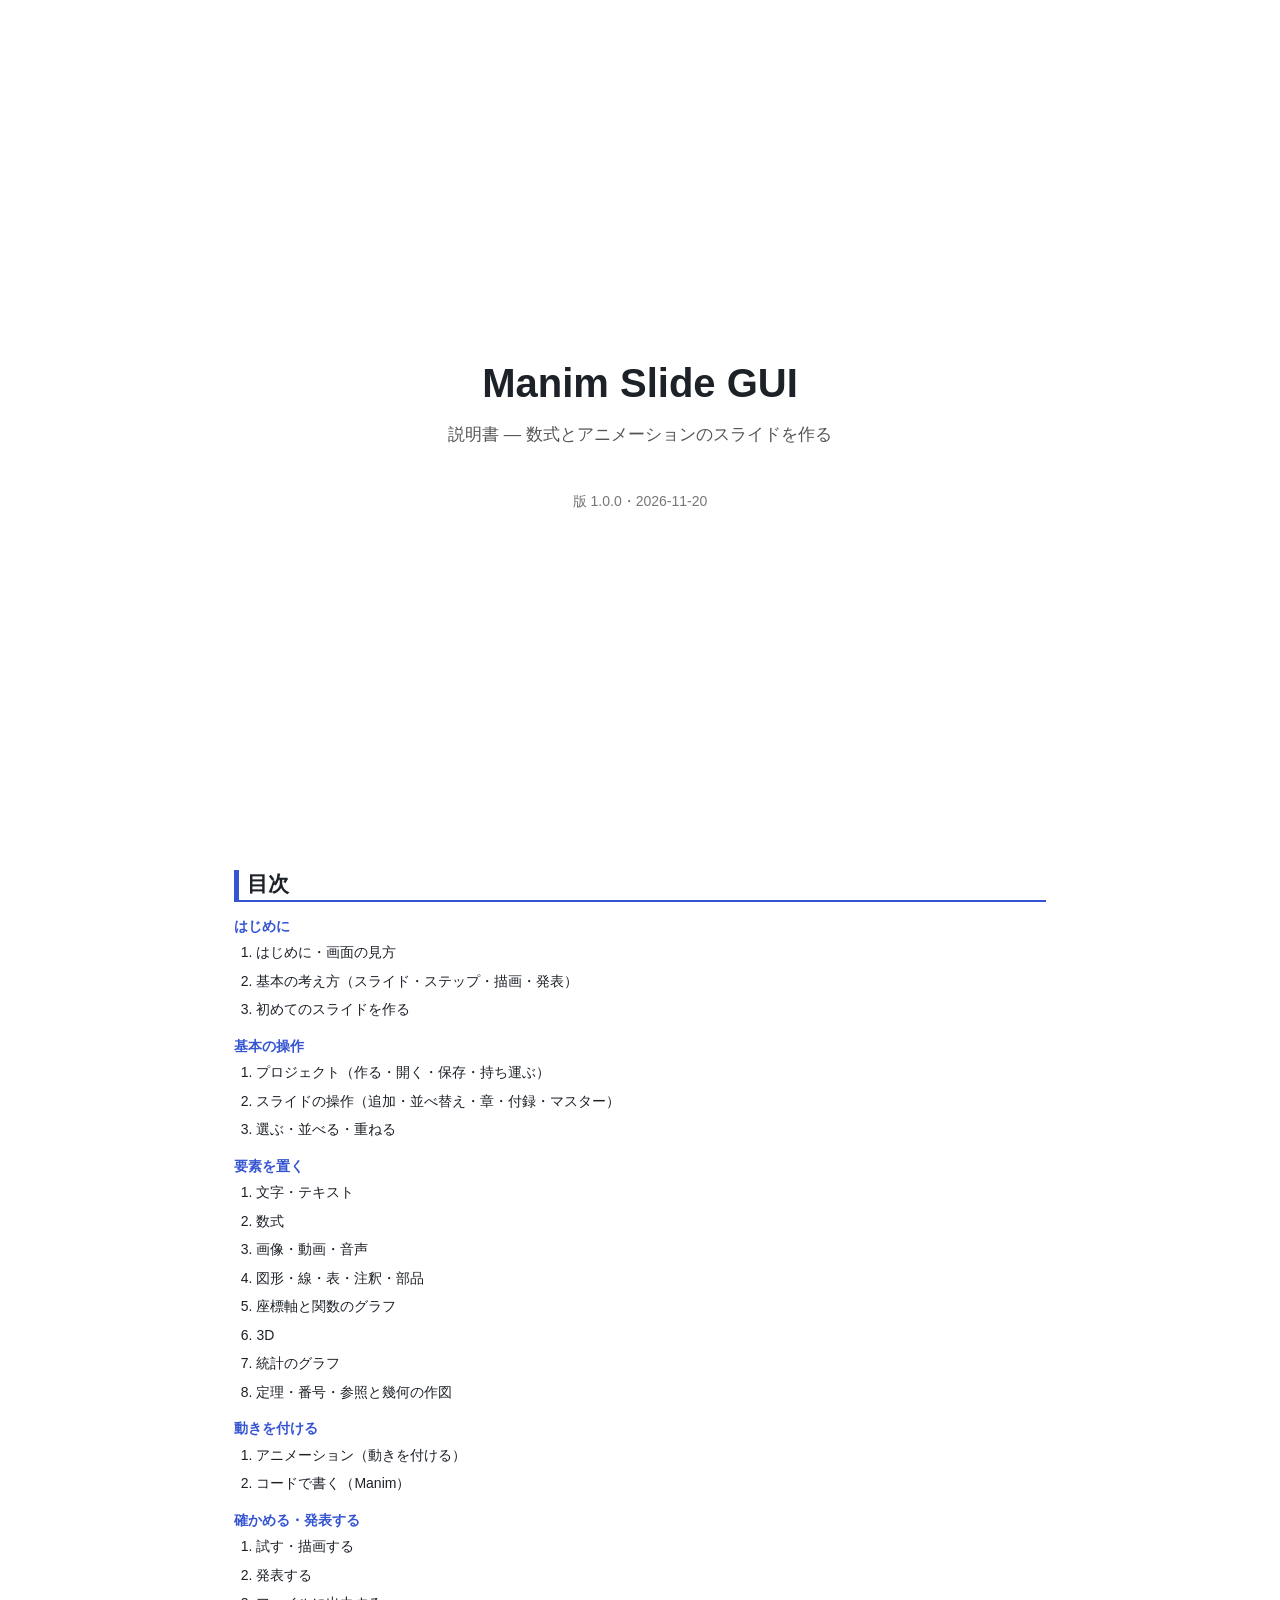
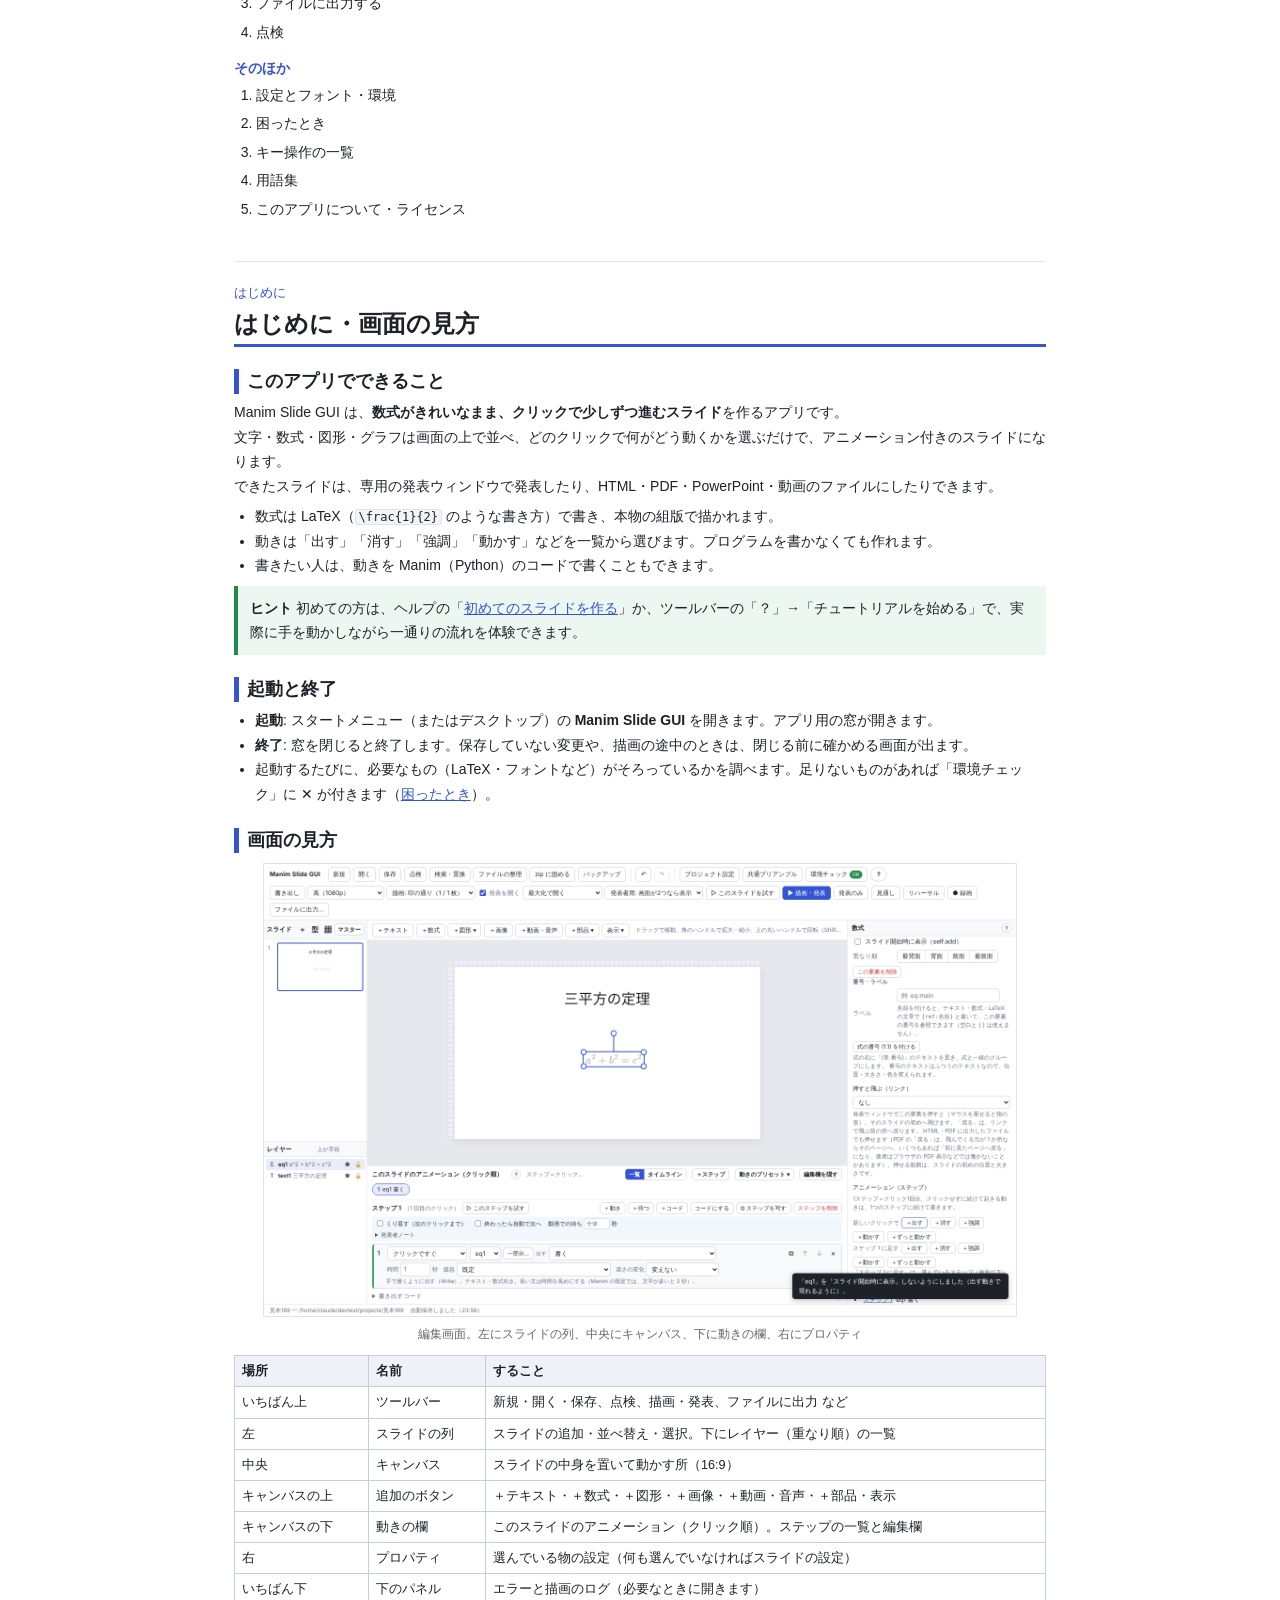
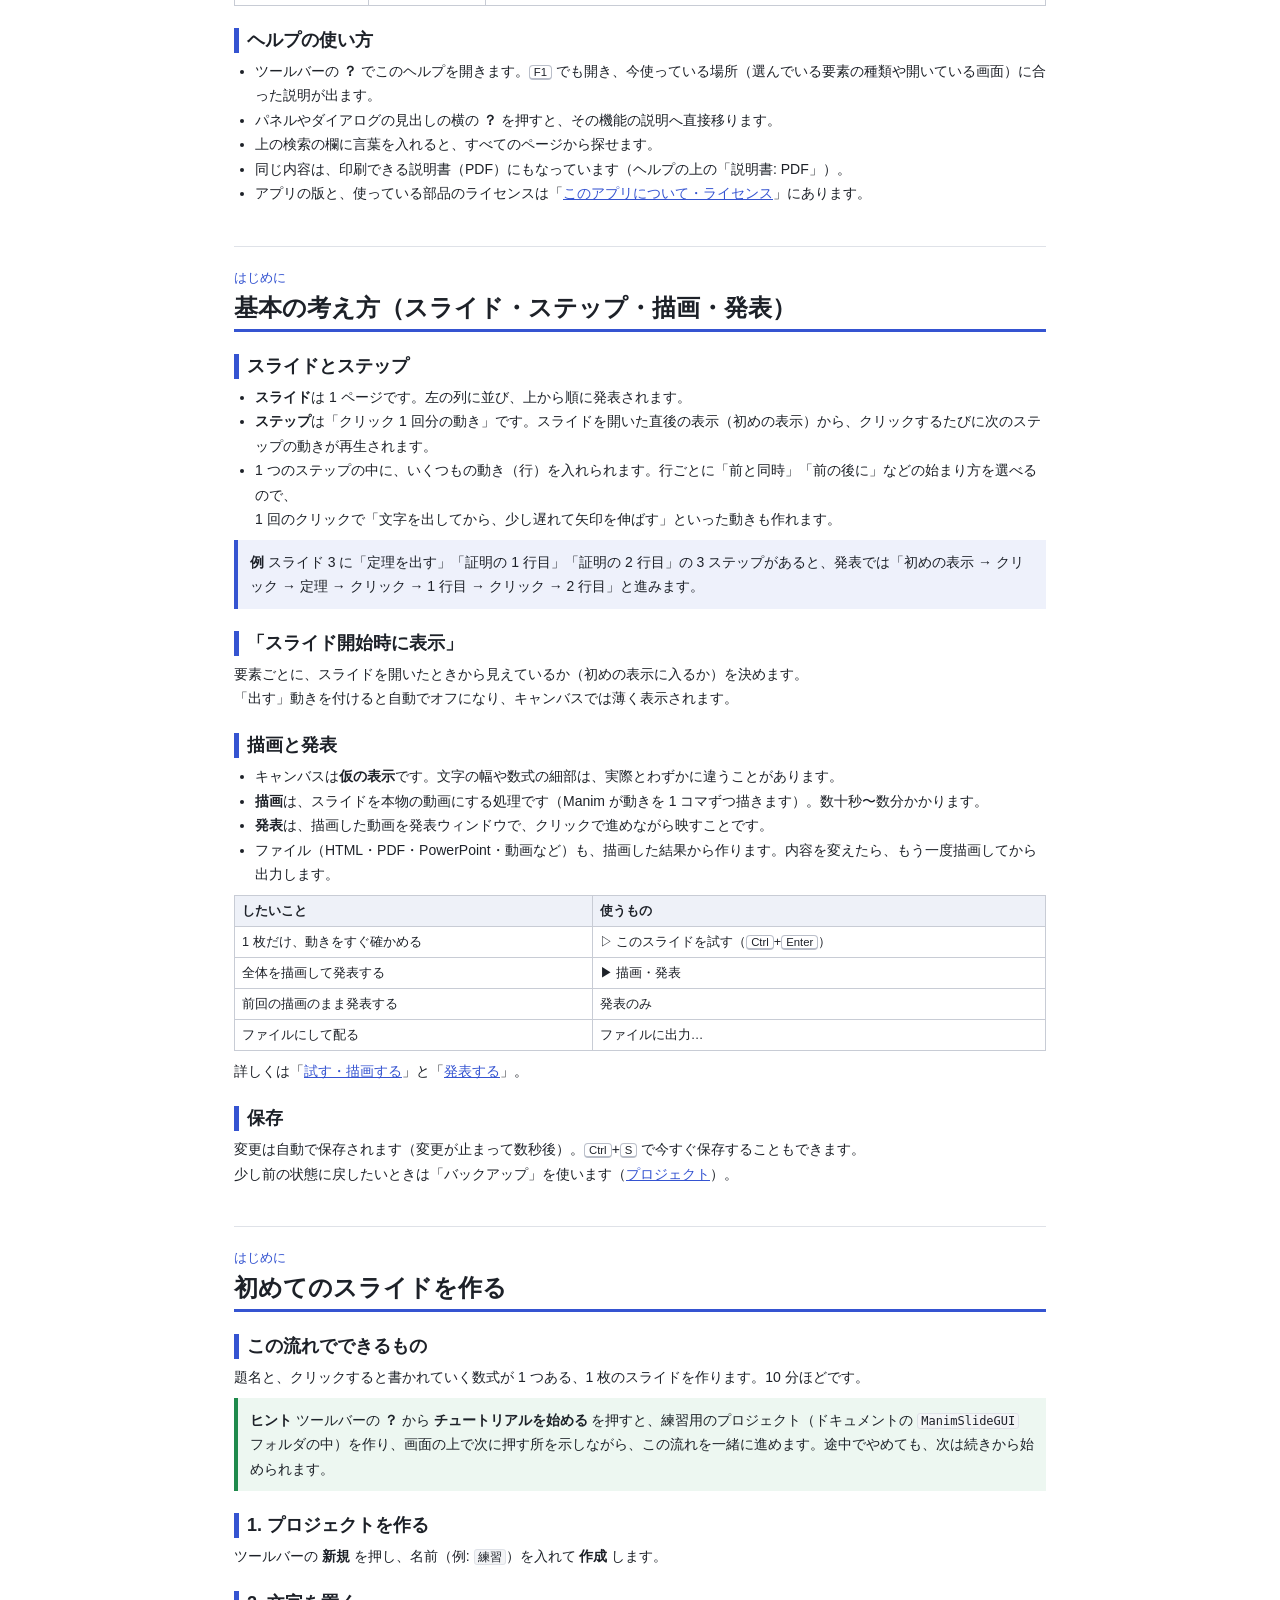
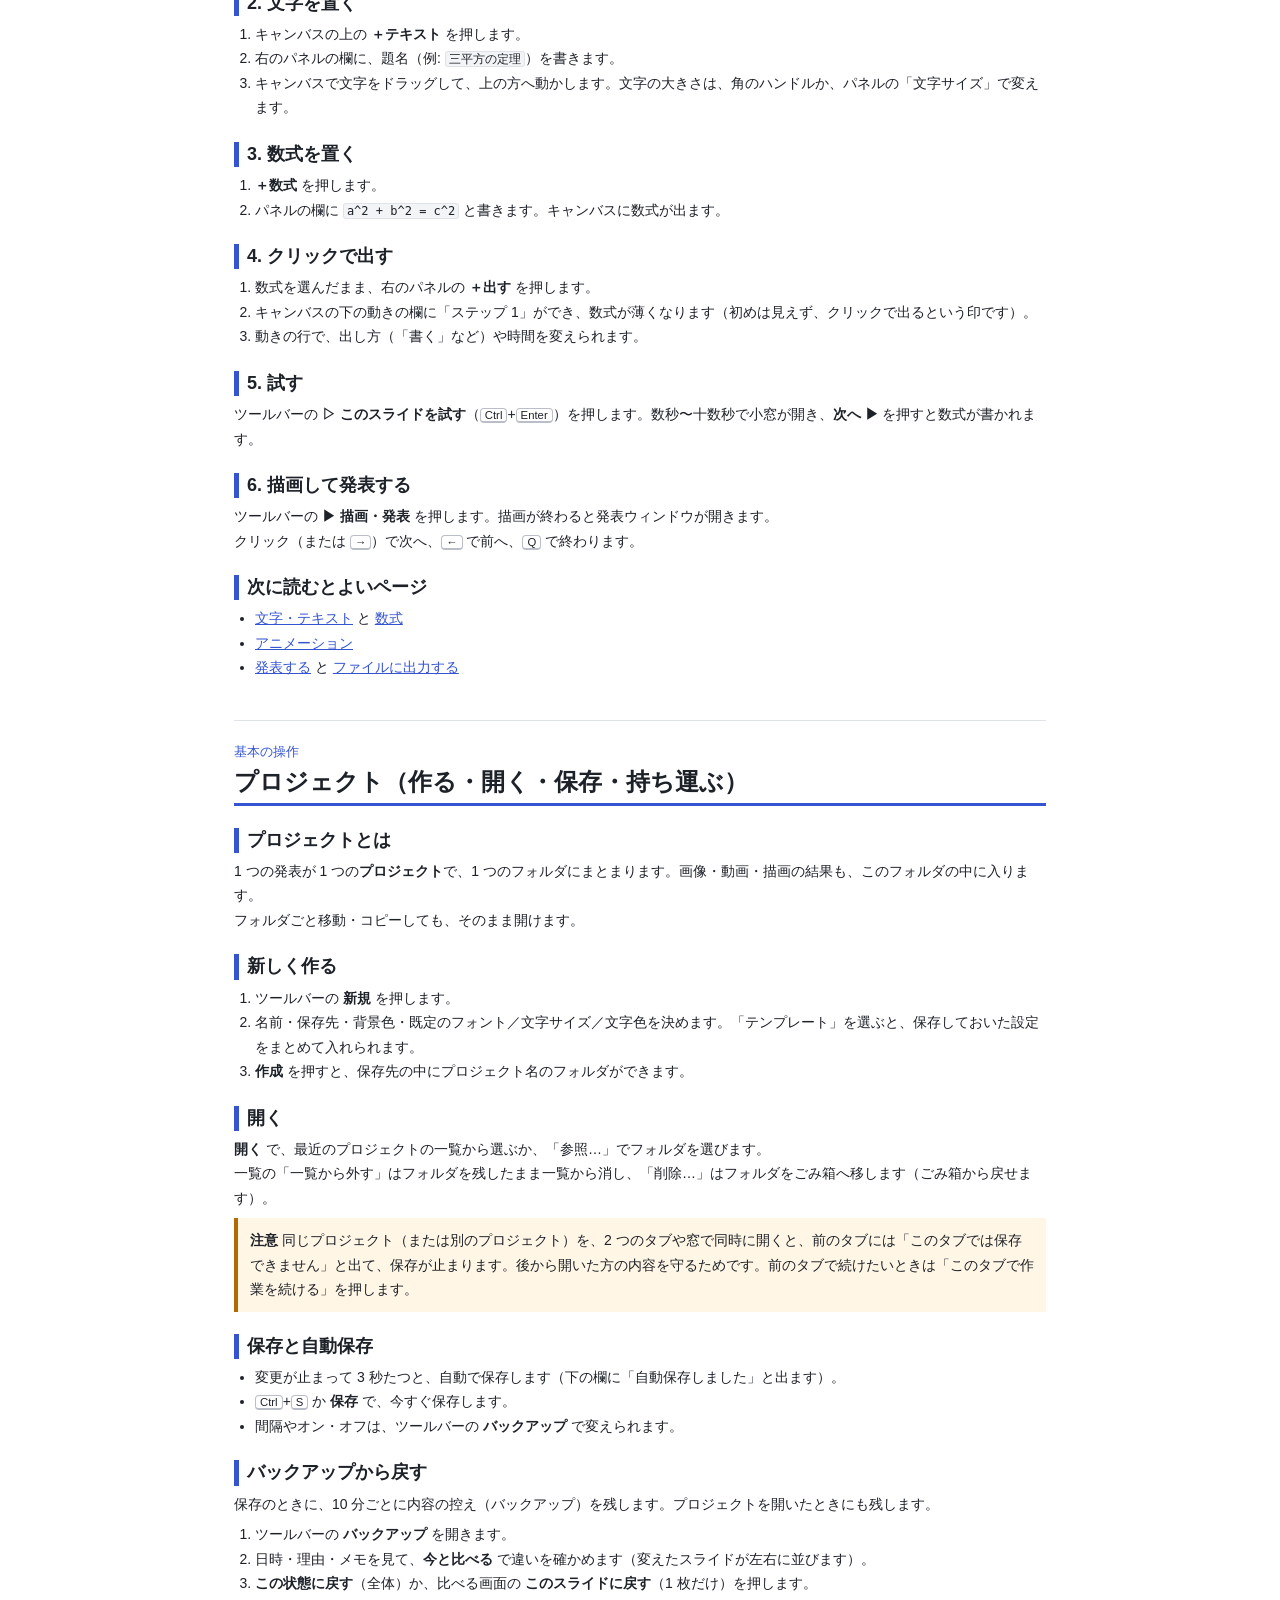
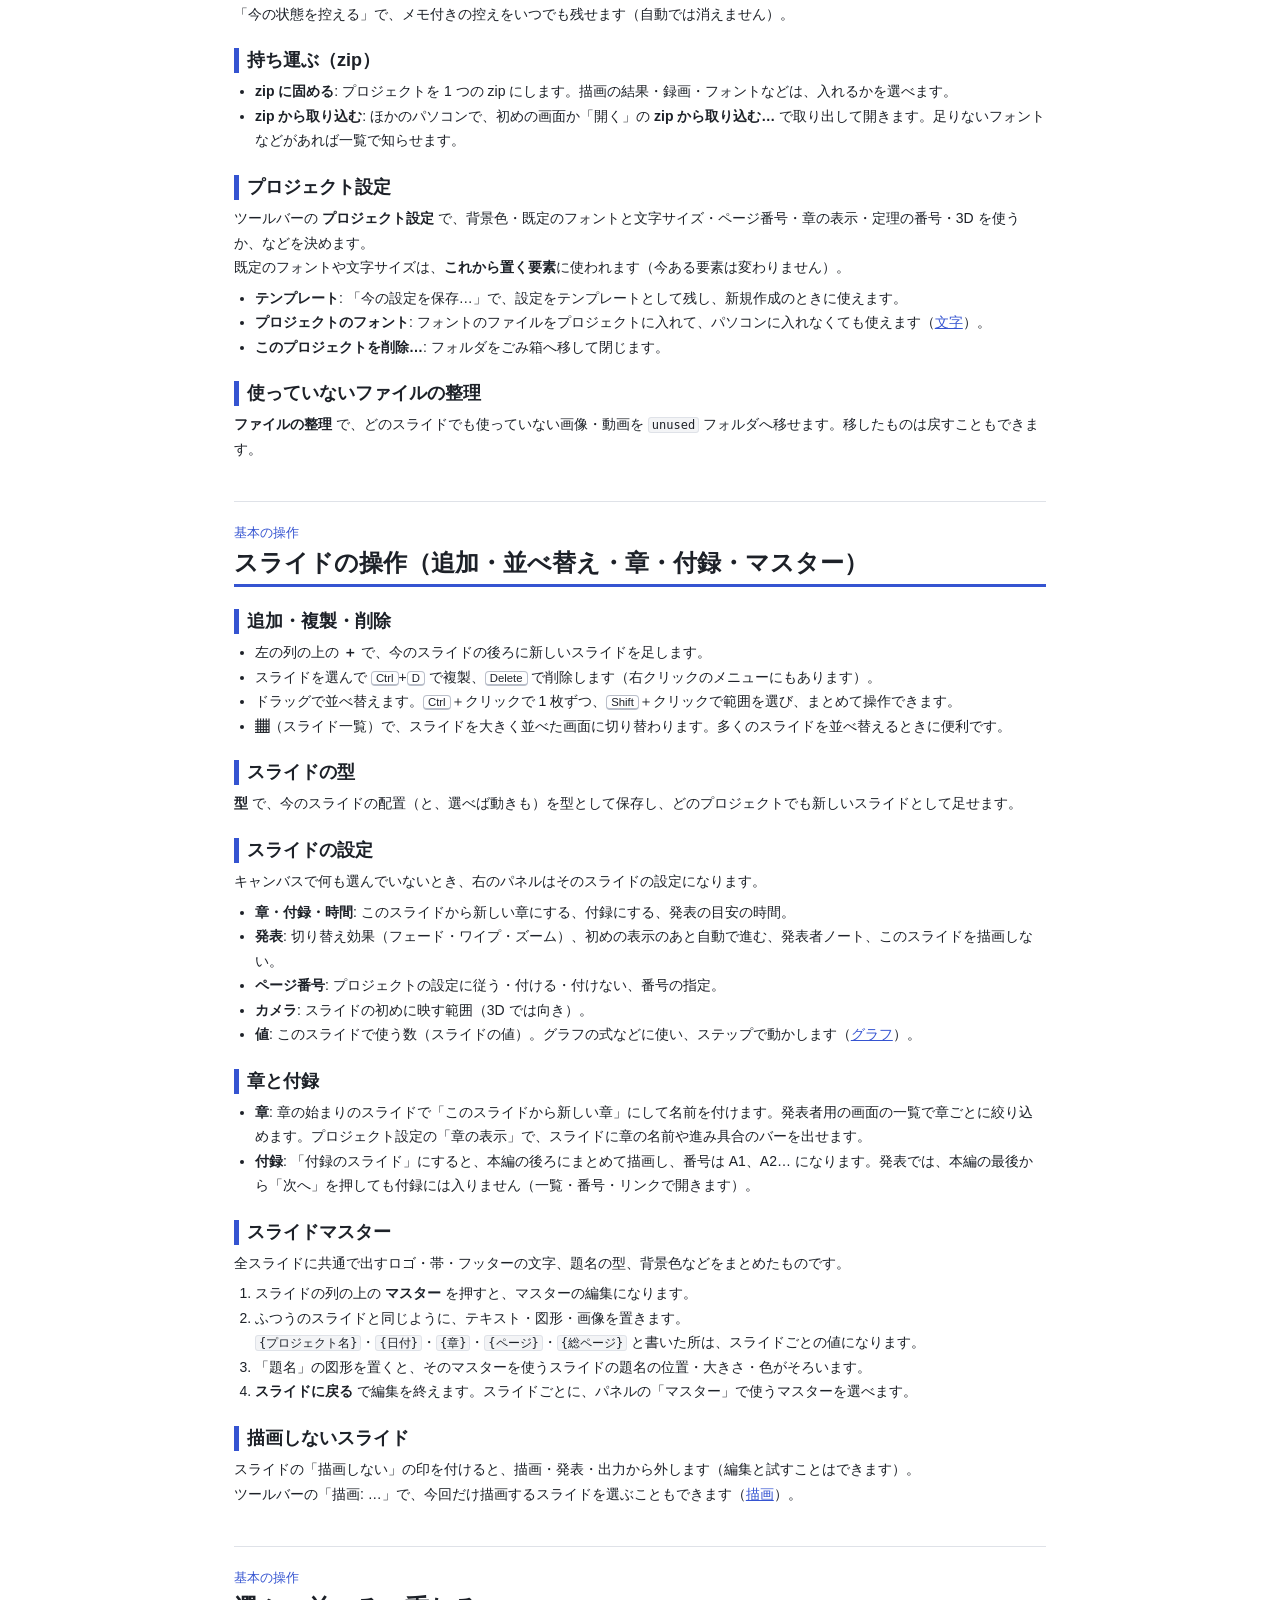
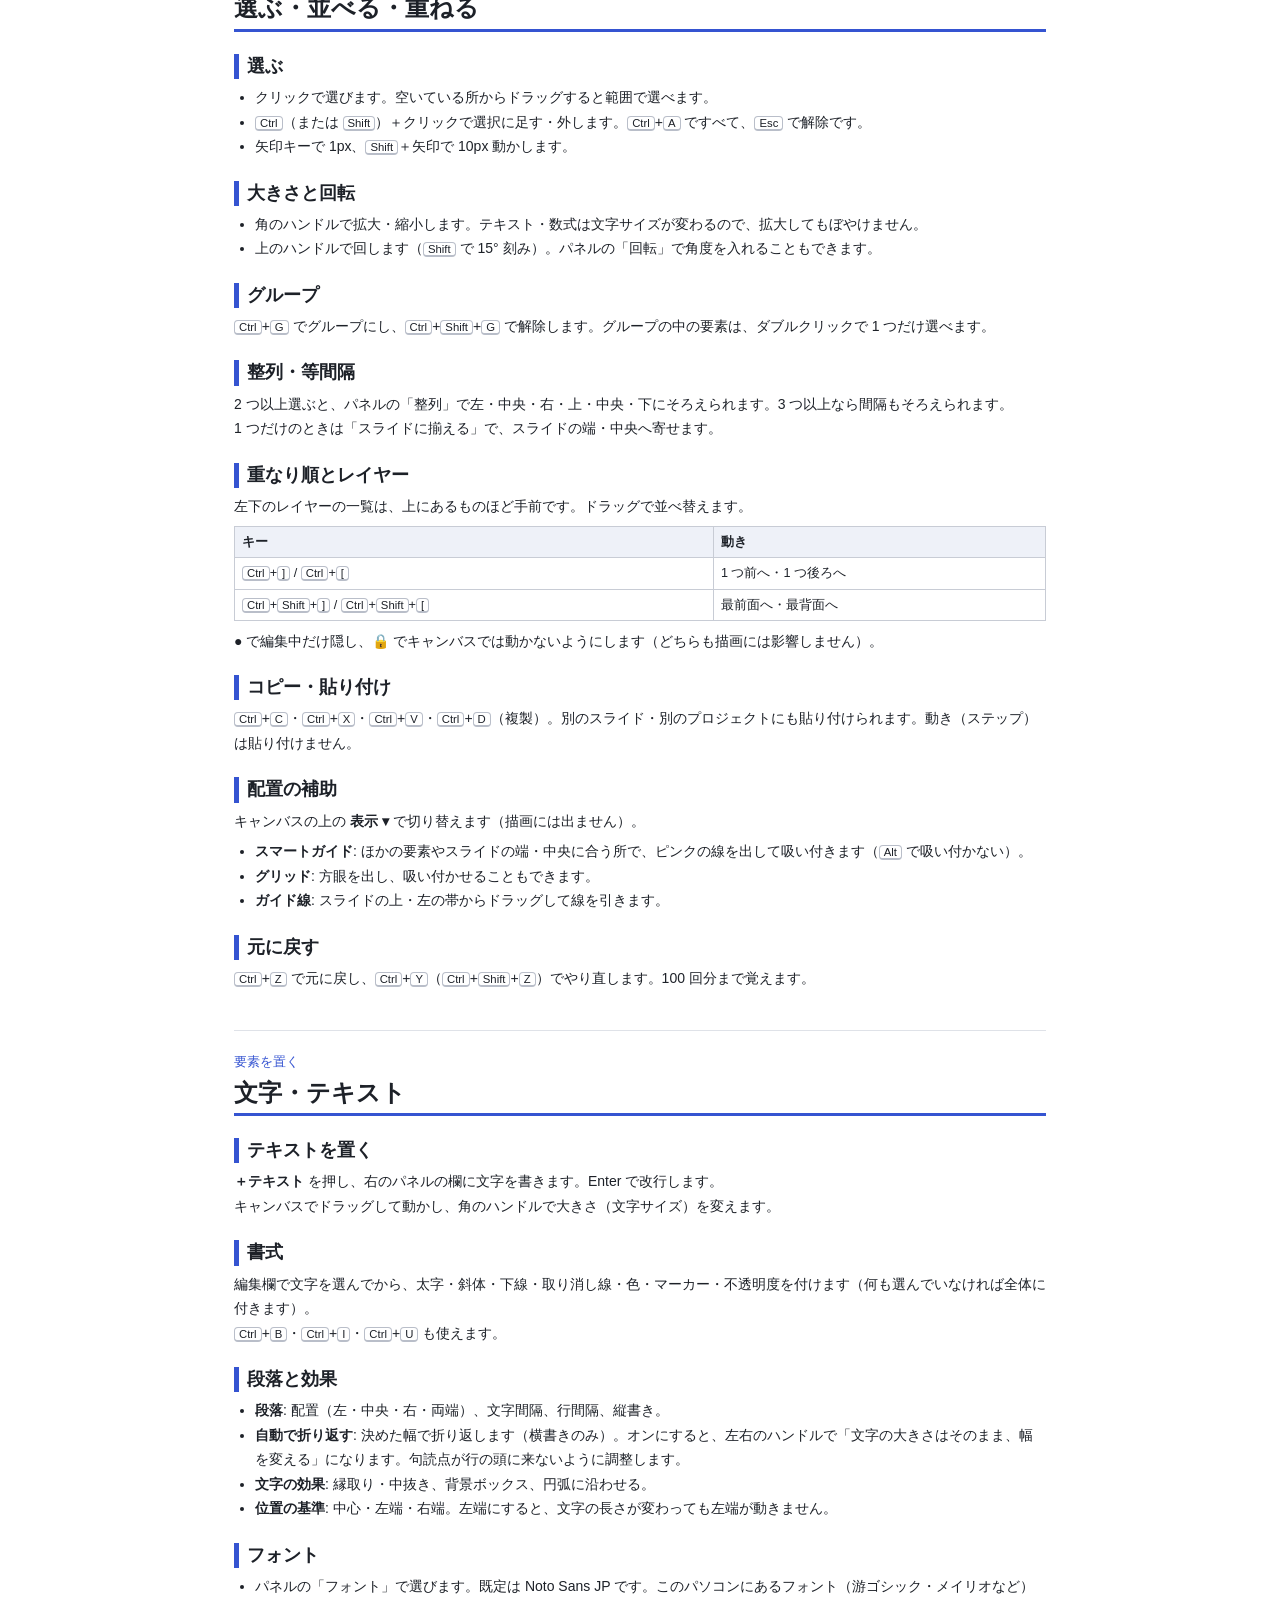
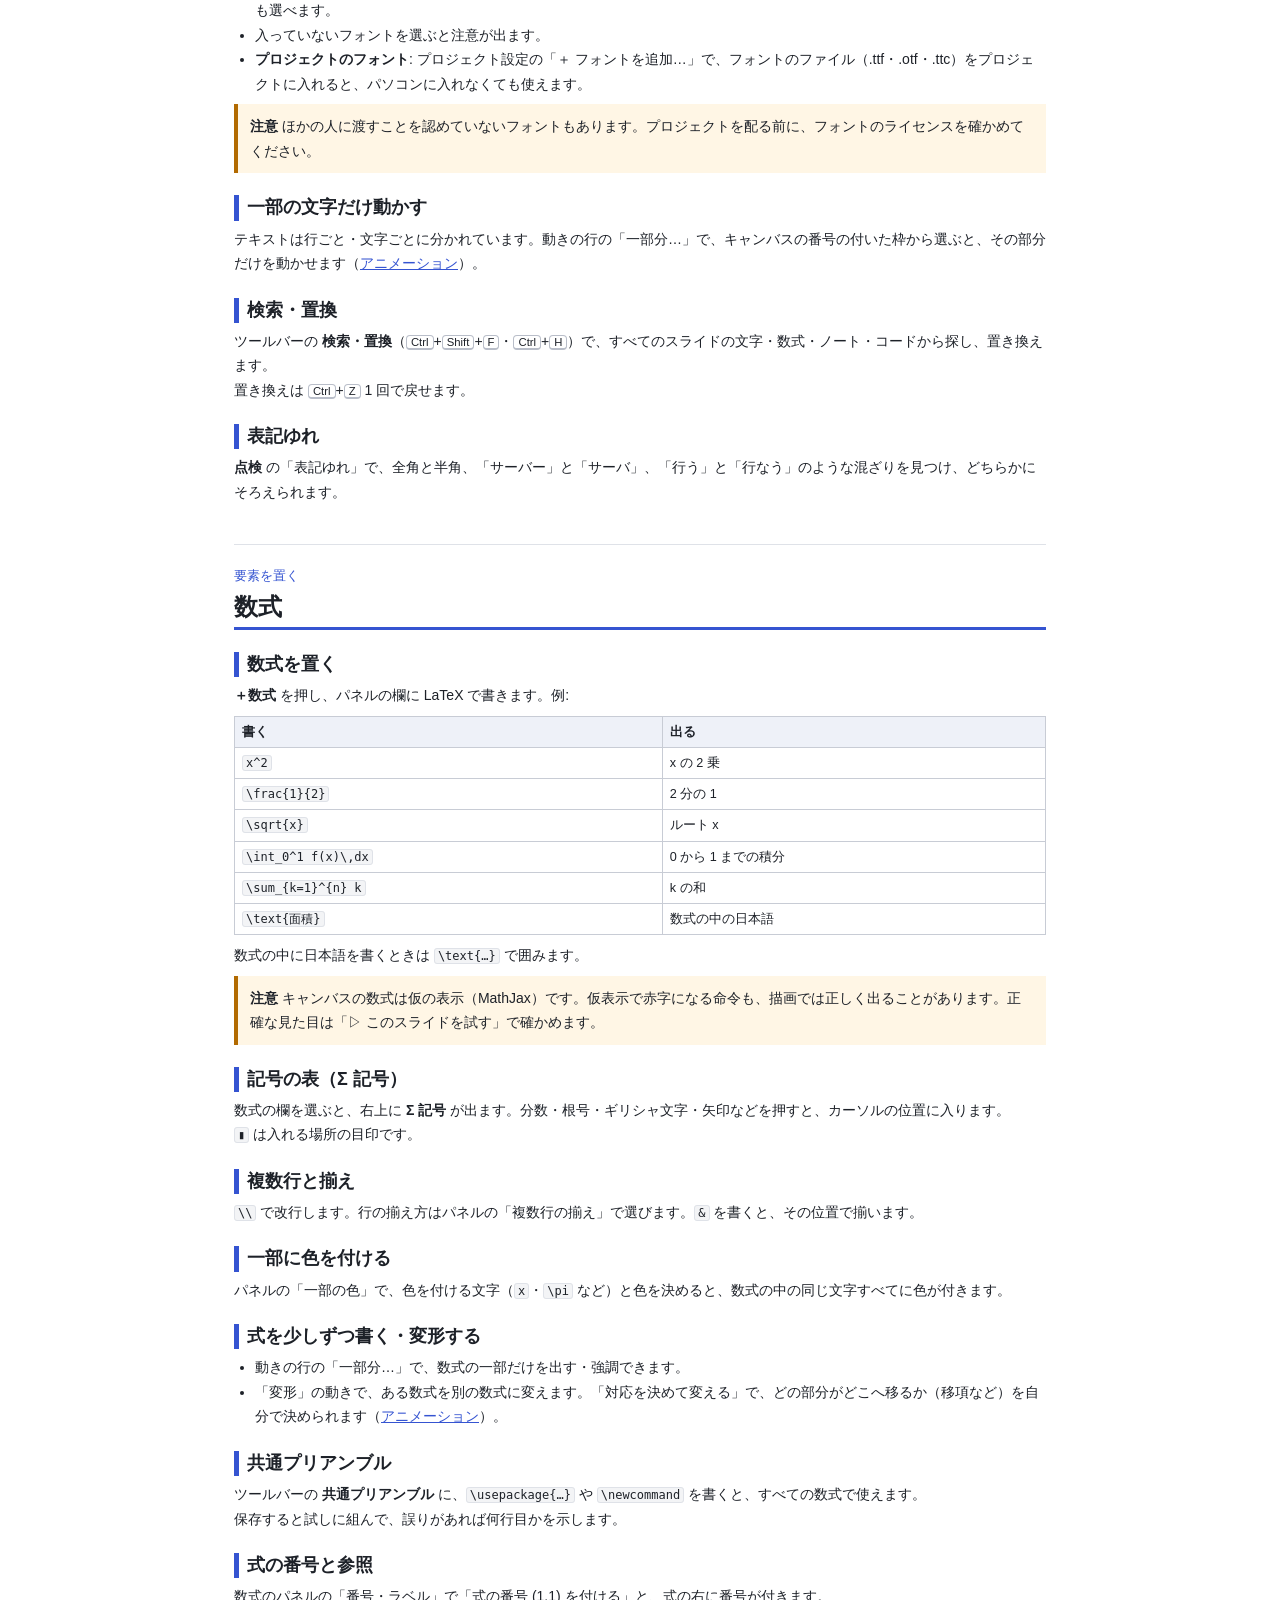
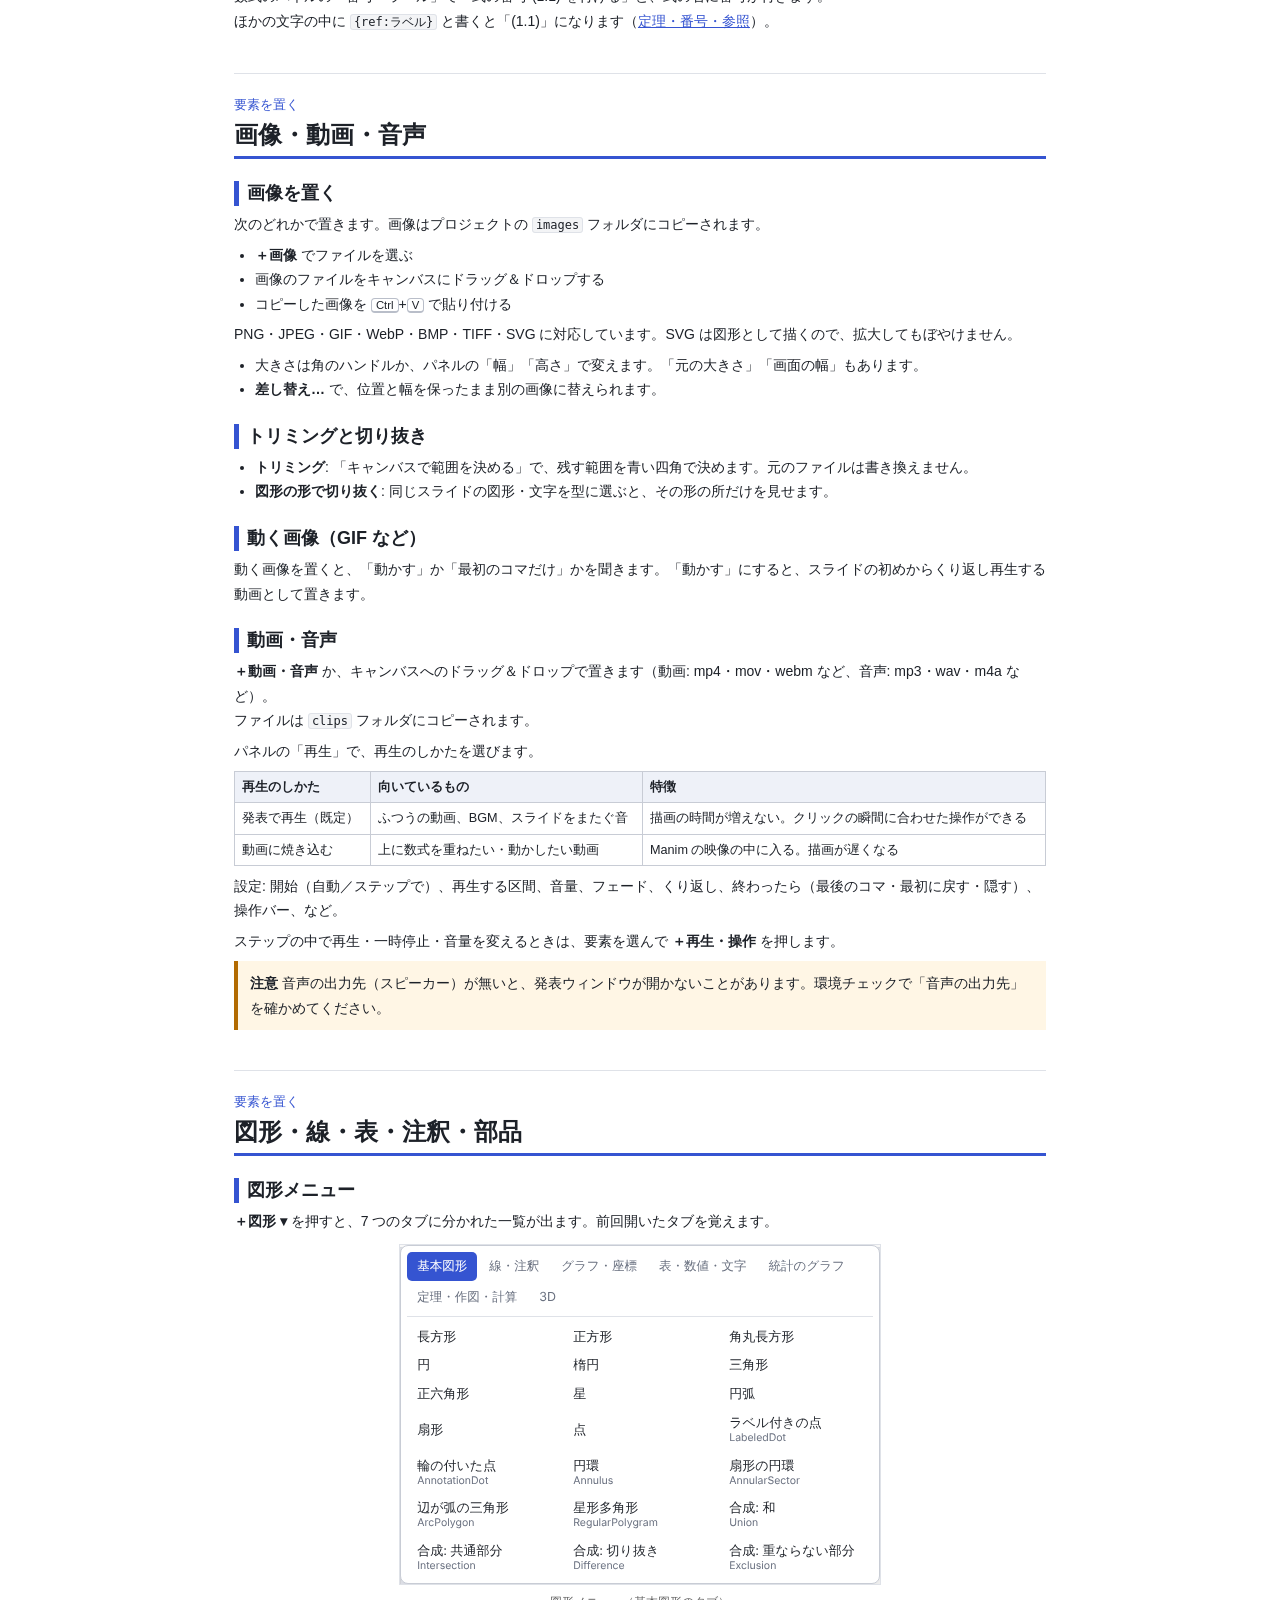
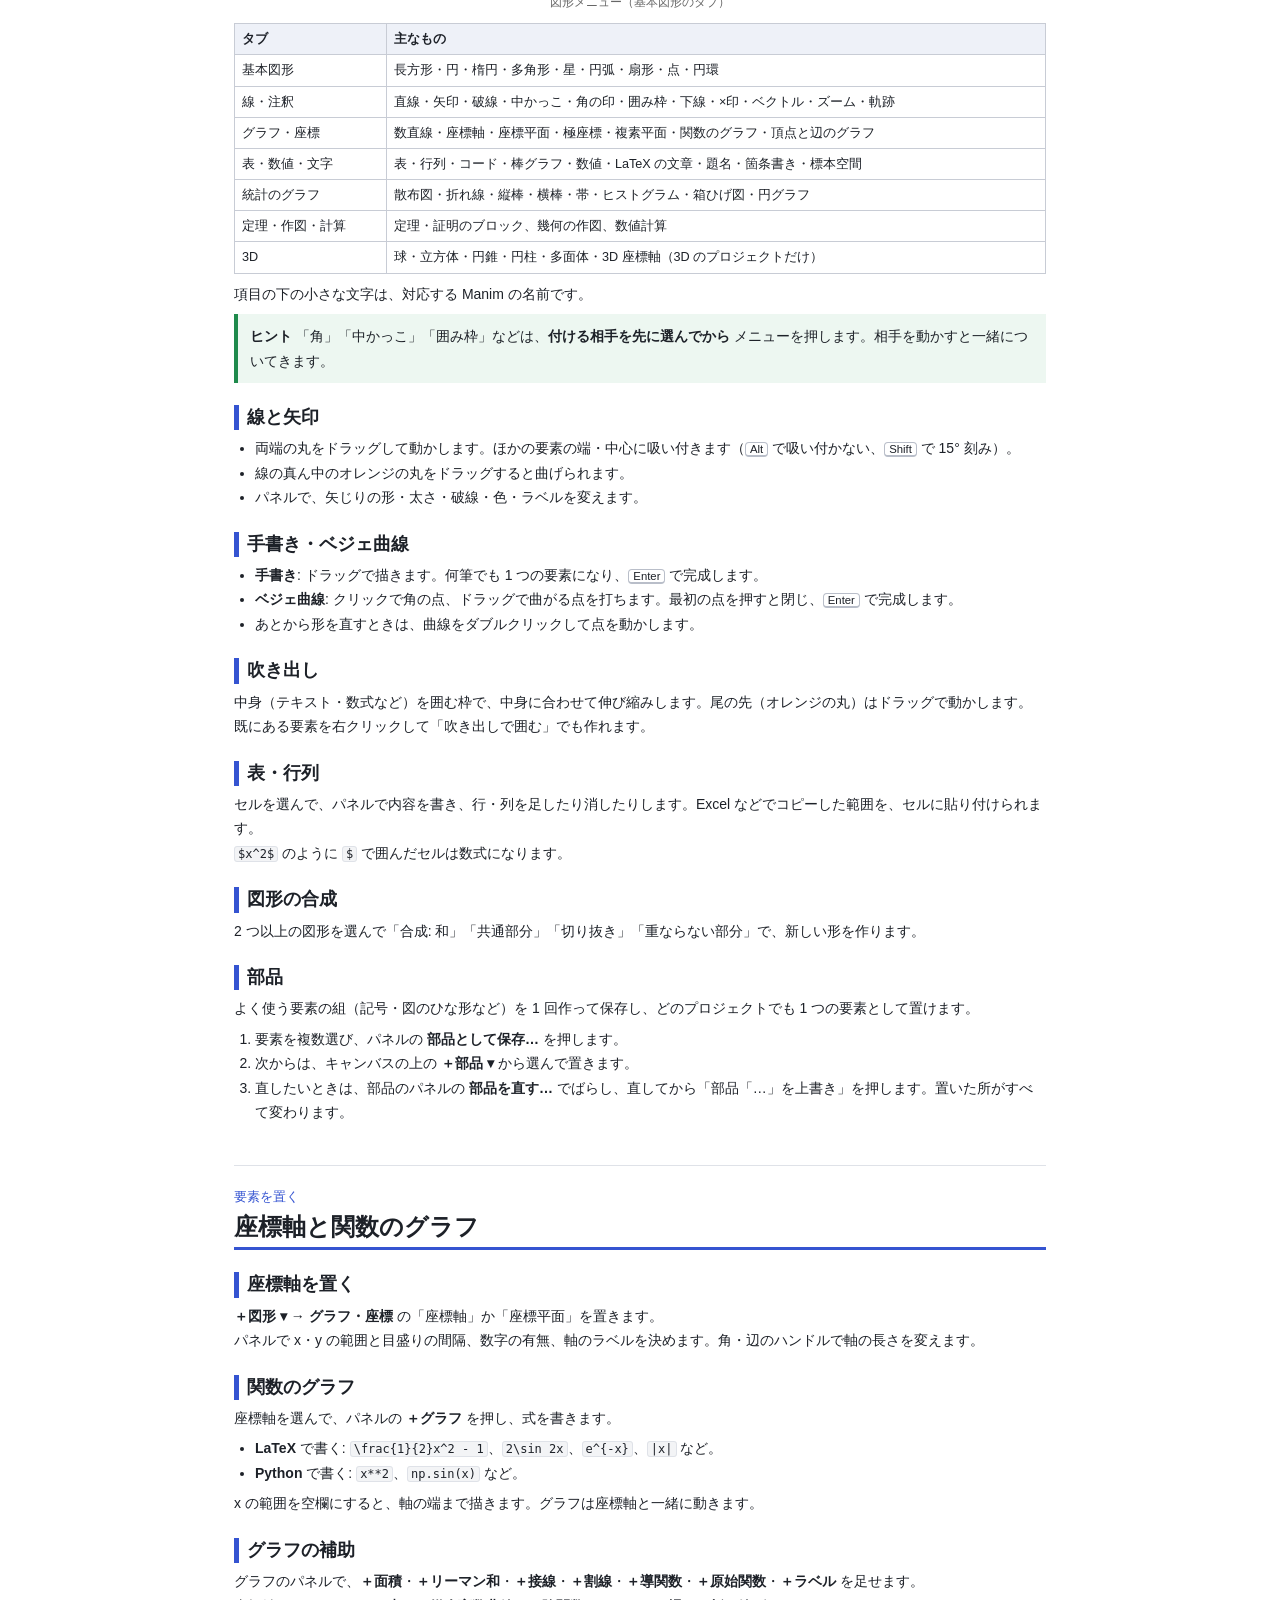
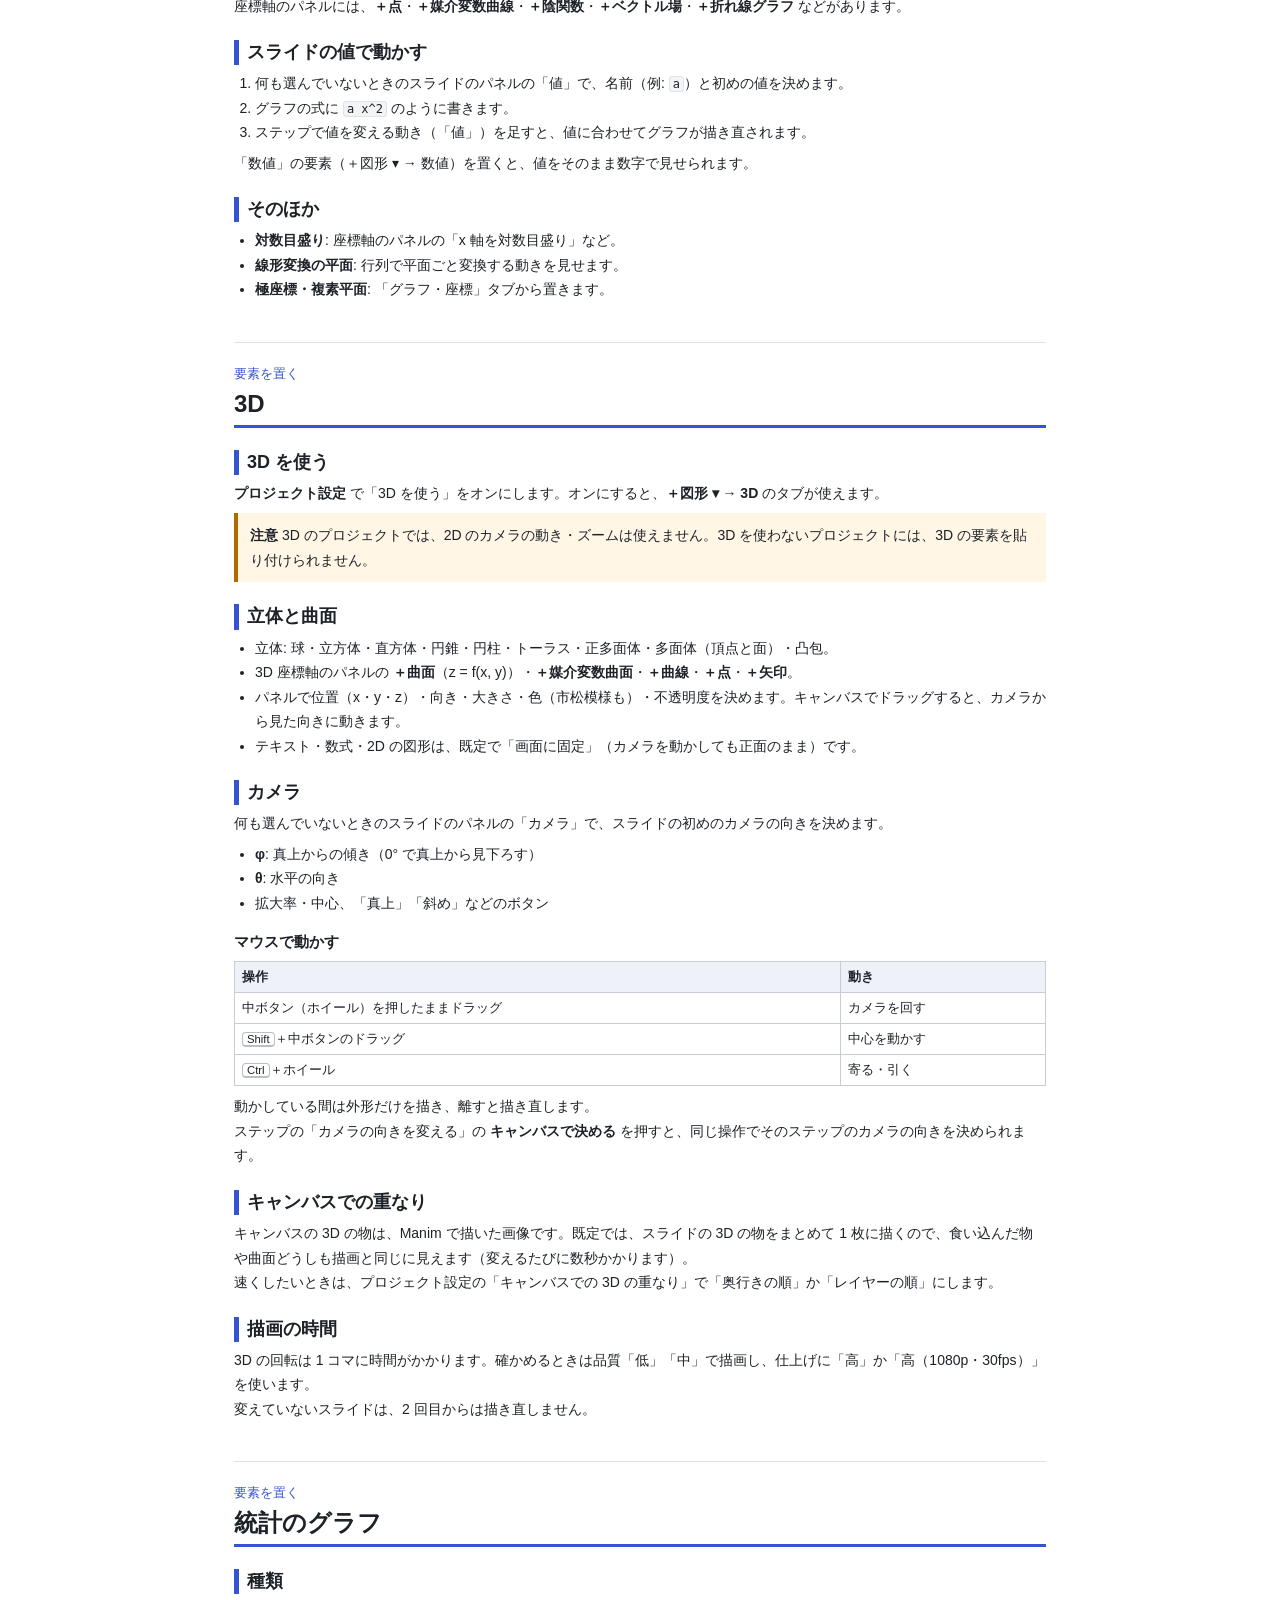
==== docs/manual/manual.html @ 88bcbe5b "Manim Slide GUI 1.0.0" ====
<!DOCTYPE html>
<html lang="ja"><head><meta charset="utf-8"><meta name="viewport" content="width=device-width, initial-scale=1">
<title>Manim Slide GUI 説明書</title><style>
@page { size: A4; margin: 16mm 15mm 18mm; }
* { box-sizing: border-box; }
body { font-family: "Noto Sans JP", "Noto Sans CJK JP", "Yu Gothic", "Meiryo", sans-serif; color: #1d2128; line-height: 1.75;
  font-size: 10.5pt; margin: 0 auto; max-width: 860px; padding: 0 24px 60px; }
h1, h2, h3 { line-height: 1.4; }
.cover { min-height: 92vh; display: flex; flex-direction: column; justify-content: center; text-align: center; page-break-after: always; }
.cover h1 { font-size: 30pt; margin: 0 0 8px; } .cover .sub { font-size: 13pt; color: #555; } .cover .ver { margin-top: 40px; color: #777; }
nav.toc { page-break-after: always; } nav.toc h2 { font-size: 16pt; border-bottom: 2px solid #3554d1; }
nav.toc .grp { font-weight: 700; margin: 12px 0 2px; color: #3554d1; }
nav.toc ol { margin: 0; padding-left: 1.6em; } nav.toc li { margin: 2px 0; }
nav.toc ul { margin: 0 0 4px; padding-left: 1.2em; font-size: 9.5pt; color: #555; list-style: none; }
nav.toc a { color: inherit; text-decoration: none; }
section.page { page-break-before: always; }
section.page > h1 { font-size: 18pt; border-bottom: 3px solid #3554d1; padding-bottom: 4px; margin-top: 0; }
section.page .grp { color: #3554d1; font-size: 9.5pt; margin-bottom: 2px; }
h2 { font-size: 13.5pt; margin: 22px 0 6px; border-left: 5px solid #3554d1; padding-left: 8px; page-break-after: avoid; }
h3 { font-size: 11.5pt; margin: 16px 0 4px; page-break-after: avoid; }
p, ul, ol { margin: 6px 0; } ul, ol { padding-left: 1.5em; }
table { border-collapse: collapse; width: 100%; margin: 8px 0; font-size: 9.5pt; page-break-inside: avoid; }
th, td { border: 1px solid #c8ccd5; padding: 4px 7px; text-align: left; vertical-align: top; } th { background: #eef1f8; }
code { font-family: "Cascadia Mono", Consolas, "DejaVu Sans Mono", monospace; font-size: 9pt; background: #f3f4f6; border: 1px solid #dfe2e8; border-radius: 3px; padding: 0 3px; }
pre { background: #f3f4f6; border: 1px solid #dfe2e8; border-radius: 5px; padding: 8px 10px; white-space: pre-wrap; page-break-inside: avoid; }
pre code { border: 0; background: none; padding: 0; }
kbd { font-family: inherit; font-size: 8.5pt; border: 1px solid #b9bec9; border-bottom-width: 2px; border-radius: 4px; padding: 0 4px; background: #fff; }
figure { margin: 10px 0; text-align: center; page-break-inside: avoid; } figure img { max-width: 100%; max-height: 120mm; border: 1px solid #dfe2e8; }
figcaption { font-size: 9pt; color: #666; }
.help-box { border-left: 4px solid #3554d1; background: #eef1fb; padding: 4px 12px; margin: 8px 0; page-break-inside: avoid; }
.help-box.warn { border-color: #b26a00; background: #fff6e5; } .help-box.tip { border-color: #1f8a4c; background: #edf7f1; }
a { color: #3554d1; }
@media screen { body { padding-top: 20px; } section.page { border-top: 1px solid #dfe2e8; margin-top: 40px; padding-top: 20px; } }
@media print { a { text-decoration: none; } }
</style></head>
<body>
<div class="cover"><h1>Manim Slide GUI</h1><div class="sub">説明書 — 数式とアニメーションのスライドを作る</div>
<div class="ver">版 1.0.0・2026-11-20</div></div>
<nav class="toc"><h2>目次</h2><div class="grp">はじめに</div><ol><li><a href="#start">はじめに・画面の見方</a><ul></ul></li><li><a href="#concepts">基本の考え方（スライド・ステップ・描画・発表）</a><ul></ul></li><li><a href="#tutorial">初めてのスライドを作る</a><ul></ul></li></ol><div class="grp">基本の操作</div><ol><li><a href="#project">プロジェクト（作る・開く・保存・持ち運ぶ）</a><ul></ul></li><li><a href="#slides">スライドの操作（追加・並べ替え・章・付録・マスター）</a><ul></ul></li><li><a href="#arrange">選ぶ・並べる・重ねる</a><ul></ul></li></ol><div class="grp">要素を置く</div><ol><li><a href="#text">文字・テキスト</a><ul></ul></li><li><a href="#math">数式</a><ul></ul></li><li><a href="#image-media">画像・動画・音声</a><ul></ul></li><li><a href="#shapes">図形・線・表・注釈・部品</a><ul></ul></li><li><a href="#graphs">座標軸と関数のグラフ</a><ul></ul></li><li><a href="#3d">3D</a><ul></ul></li><li><a href="#stats">統計のグラフ</a><ul></ul></li><li><a href="#theorem">定理・番号・参照と幾何の作図</a><ul></ul></li></ol><div class="grp">動きを付ける</div><ol><li><a href="#animation">アニメーション（動きを付ける）</a><ul></ul></li><li><a href="#code">コードで書く（Manim）</a><ul></ul></li></ol><div class="grp">確かめる・発表する</div><ol><li><a href="#preview-render">試す・描画する</a><ul></ul></li><li><a href="#present">発表する</a><ul></ul></li><li><a href="#export">ファイルに出力する</a><ul></ul></li><li><a href="#lint">点検</a><ul></ul></li></ol><div class="grp">そのほか</div><ol><li><a href="#settings">設定とフォント・環境</a><ul></ul></li><li><a href="#trouble">困ったとき</a><ul></ul></li><li><a href="#keys">キー操作の一覧</a><ul></ul></li><li><a href="#glossary">用語集</a><ul></ul></li><li><a href="#about">このアプリについて・ライセンス</a><ul></ul></li></ol></nav>
<section class="page" id="start"><div class="grp">はじめに</div><h1>はじめに・画面の見方</h1><h2 id="start--about" data-anchor="about">このアプリでできること</h2>
<p>Manim Slide GUI は、<strong>数式がきれいなまま、クリックで少しずつ進むスライド</strong>を作るアプリです。<br>文字・数式・図形・グラフは画面の上で並べ、どのクリックで何がどう動くかを選ぶだけで、アニメーション付きのスライドになります。<br>できたスライドは、専用の発表ウィンドウで発表したり、HTML・PDF・PowerPoint・動画のファイルにしたりできます。</p>
<ul><li>数式は LaTeX（<code>\frac{1}{2}</code> のような書き方）で書き、本物の組版で描かれます。</li><li>動きは「出す」「消す」「強調」「動かす」などを一覧から選びます。プログラムを書かなくても作れます。</li><li>書きたい人は、動きを Manim（Python）のコードで書くこともできます。</li></ul>
<div class="help-box tip"><p><strong>ヒント</strong> 初めての方は、ヘルプの「<a href="#tutorial">初めてのスライドを作る</a>」か、ツールバーの「？」→「チュートリアルを始める」で、実際に手を動かしながら一通りの流れを体験できます。</p></div>
<h2 id="start--launch" data-anchor="launch">起動と終了</h2>
<ul><li><strong>起動</strong>: スタートメニュー（またはデスクトップ）の <strong>Manim Slide GUI</strong> を開きます。アプリ用の窓が開きます。</li><li><strong>終了</strong>: 窓を閉じると終了します。保存していない変更や、描画の途中のときは、閉じる前に確かめる画面が出ます。</li><li>起動するたびに、必要なもの（LaTeX・フォントなど）がそろっているかを調べます。足りないものがあれば「環境チェック」に ✕ が付きます（<a href="#trouble--env">困ったとき</a>）。</li></ul>
<h2 id="start--screen" data-anchor="screen">画面の見方</h2>
<figure><img src="[data-uri]" alt="編集画面。左にスライドの列、中央にキャンバス、下に動きの欄、右にプロパティ" loading="lazy"><figcaption>編集画面。左にスライドの列、中央にキャンバス、下に動きの欄、右にプロパティ</figcaption></figure>
<table><thead><tr><th>場所</th><th>名前</th><th>すること</th></tr></thead><tbody><tr><td>いちばん上</td><td>ツールバー</td><td>新規・開く・保存、点検、描画・発表、ファイルに出力 など</td></tr><tr><td>左</td><td>スライドの列</td><td>スライドの追加・並べ替え・選択。下にレイヤー（重なり順）の一覧</td></tr><tr><td>中央</td><td>キャンバス</td><td>スライドの中身を置いて動かす所（16:9）</td></tr><tr><td>キャンバスの上</td><td>追加のボタン</td><td>＋テキスト・＋数式・＋図形・＋画像・＋動画・音声・＋部品・表示</td></tr><tr><td>キャンバスの下</td><td>動きの欄</td><td>このスライドのアニメーション（クリック順）。ステップの一覧と編集欄</td></tr><tr><td>右</td><td>プロパティ</td><td>選んでいる物の設定（何も選んでいなければスライドの設定）</td></tr><tr><td>いちばん下</td><td>下のパネル</td><td>エラーと描画のログ（必要なときに開きます）</td></tr></tbody></table>
<h2 id="start--help" data-anchor="help">ヘルプの使い方</h2>
<ul><li>ツールバーの <strong>？</strong> でこのヘルプを開きます。<kbd>F1</kbd> でも開き、今使っている場所（選んでいる要素の種類や開いている画面）に合った説明が出ます。</li><li>パネルやダイアログの見出しの横の <strong>？</strong> を押すと、その機能の説明へ直接移ります。</li><li>上の検索の欄に言葉を入れると、すべてのページから探せます。</li><li>同じ内容は、印刷できる説明書（PDF）にもなっています（ヘルプの上の「説明書: PDF」）。</li><li>アプリの版と、使っている部品のライセンスは「<a href="#about">このアプリについて・ライセンス</a>」にあります。</li></ul></section><section class="page" id="concepts"><div class="grp">はじめに</div><h1>基本の考え方（スライド・ステップ・描画・発表）</h1><h2 id="concepts--steps" data-anchor="steps">スライドとステップ</h2>
<ul><li><strong>スライド</strong>は 1 ページです。左の列に並び、上から順に発表されます。</li><li><strong>ステップ</strong>は「クリック 1 回分の動き」です。スライドを開いた直後の表示（初めの表示）から、クリックするたびに次のステップの動きが再生されます。</li><li>1 つのステップの中に、いくつもの動き（行）を入れられます。行ごとに「前と同時」「前の後に」などの始まり方を選べるので、<br>1 回のクリックで「文字を出してから、少し遅れて矢印を伸ばす」といった動きも作れます。</li></ul>
<div class="help-box note"><p><strong>例</strong> スライド 3 に「定理を出す」「証明の 1 行目」「証明の 2 行目」の 3 ステップがあると、発表では「初めの表示 → クリック → 定理 → クリック → 1 行目 → クリック → 2 行目」と進みます。</p></div>
<h2 id="concepts--visible" data-anchor="visible">「スライド開始時に表示」</h2>
<p>要素ごとに、スライドを開いたときから見えているか（初めの表示に入るか）を決めます。<br>「出す」動きを付けると自動でオフになり、キャンバスでは薄く表示されます。</p>
<h2 id="concepts--render" data-anchor="render">描画と発表</h2>
<ul><li>キャンバスは<strong>仮の表示</strong>です。文字の幅や数式の細部は、実際とわずかに違うことがあります。</li><li><strong>描画</strong>は、スライドを本物の動画にする処理です（Manim が動きを 1 コマずつ描きます）。数十秒〜数分かかります。</li><li><strong>発表</strong>は、描画した動画を発表ウィンドウで、クリックで進めながら映すことです。</li><li>ファイル（HTML・PDF・PowerPoint・動画など）も、描画した結果から作ります。内容を変えたら、もう一度描画してから出力します。</li></ul>
<table><thead><tr><th>したいこと</th><th>使うもの</th></tr></thead><tbody><tr><td>1 枚だけ、動きをすぐ確かめる</td><td>▷ このスライドを試す（<kbd>Ctrl</kbd>+<kbd>Enter</kbd>）</td></tr><tr><td>全体を描画して発表する</td><td>▶ 描画・発表</td></tr><tr><td>前回の描画のまま発表する</td><td>発表のみ</td></tr><tr><td>ファイルにして配る</td><td>ファイルに出力…</td></tr></tbody></table>
<p>詳しくは「<a href="#preview-render">試す・描画する</a>」と「<a href="#present">発表する</a>」。</p>
<h2 id="concepts--save" data-anchor="save">保存</h2>
<p>変更は自動で保存されます（変更が止まって数秒後）。<kbd>Ctrl</kbd>+<kbd>S</kbd> で今すぐ保存することもできます。<br>少し前の状態に戻したいときは「バックアップ」を使います（<a href="#project--backup">プロジェクト</a>）。</p></section><section class="page" id="tutorial"><div class="grp">はじめに</div><h1>初めてのスライドを作る</h1><h2 id="tutorial--goal" data-anchor="goal">この流れでできるもの</h2>
<p>題名と、クリックすると書かれていく数式が 1 つある、1 枚のスライドを作ります。10 分ほどです。</p>
<div class="help-box tip"><p><strong>ヒント</strong> ツールバーの <strong>？</strong> から <strong>チュートリアルを始める</strong> を押すと、練習用のプロジェクト（ドキュメントの <code>ManimSlideGUI</code> フォルダの中）を作り、画面の上で次に押す所を示しながら、この流れを一緒に進めます。途中でやめても、次は続きから始められます。</p></div>
<h2 id="tutorial--t1" data-anchor="t1">1. プロジェクトを作る</h2>
<p>ツールバーの <strong>新規</strong> を押し、名前（例: <code>練習</code>）を入れて <strong>作成</strong> します。</p>
<h2 id="tutorial--t2" data-anchor="t2">2. 文字を置く</h2>
<ol><li>キャンバスの上の <strong>＋テキスト</strong> を押します。</li><li>右のパネルの欄に、題名（例: <code>三平方の定理</code>）を書きます。</li><li>キャンバスで文字をドラッグして、上の方へ動かします。文字の大きさは、角のハンドルか、パネルの「文字サイズ」で変えます。</li></ol>
<h2 id="tutorial--t3" data-anchor="t3">3. 数式を置く</h2>
<ol><li><strong>＋数式</strong> を押します。</li><li>パネルの欄に <code>a^2 + b^2 = c^2</code> と書きます。キャンバスに数式が出ます。</li></ol>
<h2 id="tutorial--t4" data-anchor="t4">4. クリックで出す</h2>
<ol><li>数式を選んだまま、右のパネルの <strong>＋出す</strong> を押します。</li><li>キャンバスの下の動きの欄に「ステップ 1」ができ、数式が薄くなります（初めは見えず、クリックで出るという印です）。</li><li>動きの行で、出し方（「書く」など）や時間を変えられます。</li></ol>
<h2 id="tutorial--t5" data-anchor="t5">5. 試す</h2>
<p>ツールバーの <strong>▷ このスライドを試す</strong>（<kbd>Ctrl</kbd>+<kbd>Enter</kbd>）を押します。数秒〜十数秒で小窓が開き、<strong>次へ ▶</strong> を押すと数式が書かれます。</p>
<h2 id="tutorial--t6" data-anchor="t6">6. 描画して発表する</h2>
<p>ツールバーの <strong>▶ 描画・発表</strong> を押します。描画が終わると発表ウィンドウが開きます。<br>クリック（または <kbd>→</kbd>）で次へ、<kbd>←</kbd> で前へ、<kbd>Q</kbd> で終わります。</p>
<h2 id="tutorial--next" data-anchor="next">次に読むとよいページ</h2>
<ul><li><a href="#text">文字・テキスト</a> と <a href="#math">数式</a></li><li><a href="#animation">アニメーション</a></li><li><a href="#present">発表する</a> と <a href="#export">ファイルに出力する</a></li></ul></section><section class="page" id="project"><div class="grp">基本の操作</div><h1>プロジェクト（作る・開く・保存・持ち運ぶ）</h1><h2 id="project--what" data-anchor="what">プロジェクトとは</h2>
<p>1 つの発表が 1 つの<strong>プロジェクト</strong>で、1 つのフォルダにまとまります。画像・動画・描画の結果も、このフォルダの中に入ります。<br>フォルダごと移動・コピーしても、そのまま開けます。</p>
<h2 id="project--new" data-anchor="new">新しく作る</h2>
<ol><li>ツールバーの <strong>新規</strong> を押します。</li><li>名前・保存先・背景色・既定のフォント／文字サイズ／文字色を決めます。「テンプレート」を選ぶと、保存しておいた設定をまとめて入れられます。</li><li><strong>作成</strong> を押すと、保存先の中にプロジェクト名のフォルダができます。</li></ol>
<h2 id="project--open" data-anchor="open">開く</h2>
<p><strong>開く</strong> で、最近のプロジェクトの一覧から選ぶか、「参照…」でフォルダを選びます。<br>一覧の「一覧から外す」はフォルダを残したまま一覧から消し、「削除…」はフォルダをごみ箱へ移します（ごみ箱から戻せます）。</p>
<div class="help-box warn"><p><strong>注意</strong> 同じプロジェクト（または別のプロジェクト）を、2 つのタブや窓で同時に開くと、前のタブには「このタブでは保存できません」と出て、保存が止まります。後から開いた方の内容を守るためです。前のタブで続けたいときは「このタブで作業を続ける」を押します。</p></div>
<h2 id="project--save" data-anchor="save">保存と自動保存</h2>
<ul><li>変更が止まって 3 秒たつと、自動で保存します（下の欄に「自動保存しました」と出ます）。</li><li><kbd>Ctrl</kbd>+<kbd>S</kbd> か <strong>保存</strong> で、今すぐ保存します。</li><li>間隔やオン・オフは、ツールバーの <strong>バックアップ</strong> で変えられます。</li></ul>
<h2 id="project--backup" data-anchor="backup">バックアップから戻す</h2>
<p>保存のときに、10 分ごとに内容の控え（バックアップ）を残します。プロジェクトを開いたときにも残します。</p>
<ol><li>ツールバーの <strong>バックアップ</strong> を開きます。</li><li>日時・理由・メモを見て、<strong>今と比べる</strong> で違いを確かめます（変えたスライドが左右に並びます）。</li><li><strong>この状態に戻す</strong>（全体）か、比べる画面の <strong>このスライドに戻す</strong>（1 枚だけ）を押します。</li></ol>
<p>「今の状態を控える」で、メモ付きの控えをいつでも残せます（自動では消えません）。</p>
<h2 id="project--zip" data-anchor="zip">持ち運ぶ（zip）</h2>
<ul><li><strong>zip に固める</strong>: プロジェクトを 1 つの zip にします。描画の結果・録画・フォントなどは、入れるかを選べます。</li><li><strong>zip から取り込む</strong>: ほかのパソコンで、初めの画面か「開く」の <strong>zip から取り込む…</strong> で取り出して開きます。足りないフォントなどがあれば一覧で知らせます。</li></ul>
<h2 id="project--settings" data-anchor="settings">プロジェクト設定</h2>
<p>ツールバーの <strong>プロジェクト設定</strong> で、背景色・既定のフォントと文字サイズ・ページ番号・章の表示・定理の番号・3D を使うか、などを決めます。<br>既定のフォントや文字サイズは、<strong>これから置く要素</strong>に使われます（今ある要素は変わりません）。</p>
<ul><li><strong>テンプレート</strong>: 「今の設定を保存…」で、設定をテンプレートとして残し、新規作成のときに使えます。</li><li><strong>プロジェクトのフォント</strong>: フォントのファイルをプロジェクトに入れて、パソコンに入れなくても使えます（<a href="#text--fonts">文字</a>）。</li><li><strong>このプロジェクトを削除…</strong>: フォルダをごみ箱へ移して閉じます。</li></ul>
<h2 id="project--cleanup" data-anchor="cleanup">使っていないファイルの整理</h2>
<p><strong>ファイルの整理</strong> で、どのスライドでも使っていない画像・動画を <code>unused</code> フォルダへ移せます。移したものは戻すこともできます。</p></section><section class="page" id="slides"><div class="grp">基本の操作</div><h1>スライドの操作（追加・並べ替え・章・付録・マスター）</h1><h2 id="slides--add" data-anchor="add">追加・複製・削除</h2>
<ul><li>左の列の上の <strong>＋</strong> で、今のスライドの後ろに新しいスライドを足します。</li><li>スライドを選んで <kbd>Ctrl</kbd>+<kbd>D</kbd> で複製、<kbd>Delete</kbd> で削除します（右クリックのメニューにもあります）。</li><li>ドラッグで並べ替えます。<kbd>Ctrl</kbd>＋クリックで 1 枚ずつ、<kbd>Shift</kbd>＋クリックで範囲を選び、まとめて操作できます。</li><li><strong>▦</strong>（スライド一覧）で、スライドを大きく並べた画面に切り替わります。多くのスライドを並べ替えるときに便利です。</li></ul>
<h2 id="slides--template" data-anchor="template">スライドの型</h2>
<p><strong>型</strong> で、今のスライドの配置（と、選べば動きも）を型として保存し、どのプロジェクトでも新しいスライドとして足せます。</p>
<h2 id="slides--settings" data-anchor="settings">スライドの設定</h2>
<p>キャンバスで何も選んでいないとき、右のパネルはそのスライドの設定になります。</p>
<ul><li><strong>章・付録・時間</strong>: このスライドから新しい章にする、付録にする、発表の目安の時間。</li><li><strong>発表</strong>: 切り替え効果（フェード・ワイプ・ズーム）、初めの表示のあと自動で進む、発表者ノート、このスライドを描画しない。</li><li><strong>ページ番号</strong>: プロジェクトの設定に従う・付ける・付けない、番号の指定。</li><li><strong>カメラ</strong>: スライドの初めに映す範囲（3D では向き）。</li><li><strong>値</strong>: このスライドで使う数（スライドの値）。グラフの式などに使い、ステップで動かします（<a href="#graphs--values">グラフ</a>）。</li></ul>
<h2 id="slides--chapters" data-anchor="chapters">章と付録</h2>
<ul><li><strong>章</strong>: 章の始まりのスライドで「このスライドから新しい章」にして名前を付けます。発表者用の画面の一覧で章ごとに絞り込めます。プロジェクト設定の「章の表示」で、スライドに章の名前や進み具合のバーを出せます。</li><li><strong>付録</strong>: 「付録のスライド」にすると、本編の後ろにまとめて描画し、番号は A1、A2… になります。発表では、本編の最後から「次へ」を押しても付録には入りません（一覧・番号・リンクで開きます）。</li></ul>
<h2 id="slides--master" data-anchor="master">スライドマスター</h2>
<p>全スライドに共通で出すロゴ・帯・フッターの文字、題名の型、背景色などをまとめたものです。</p>
<ol><li>スライドの列の上の <strong>マスター</strong> を押すと、マスターの編集になります。</li><li>ふつうのスライドと同じように、テキスト・図形・画像を置きます。<br><code>{プロジェクト名}</code>・<code>{日付}</code>・<code>{章}</code>・<code>{ページ}</code>・<code>{総ページ}</code> と書いた所は、スライドごとの値になります。</li><li>「題名」の図形を置くと、そのマスターを使うスライドの題名の位置・大きさ・色がそろいます。</li><li><strong>スライドに戻る</strong> で編集を終えます。スライドごとに、パネルの「マスター」で使うマスターを選べます。</li></ol>
<h2 id="slides--skip" data-anchor="skip">描画しないスライド</h2>
<p>スライドの「描画しない」の印を付けると、描画・発表・出力から外します（編集と試すことはできます）。<br>ツールバーの「描画: …」で、今回だけ描画するスライドを選ぶこともできます（<a href="#preview-render--select">描画</a>）。</p></section><section class="page" id="arrange"><div class="grp">基本の操作</div><h1>選ぶ・並べる・重ねる</h1><h2 id="arrange--select" data-anchor="select">選ぶ</h2>
<ul><li>クリックで選びます。空いている所からドラッグすると範囲で選べます。</li><li><kbd>Ctrl</kbd>（または <kbd>Shift</kbd>）＋クリックで選択に足す・外します。<kbd>Ctrl</kbd>+<kbd>A</kbd> ですべて、<kbd>Esc</kbd> で解除です。</li><li>矢印キーで 1px、<kbd>Shift</kbd>＋矢印で 10px 動かします。</li></ul>
<h2 id="arrange--transform" data-anchor="transform">大きさと回転</h2>
<ul><li>角のハンドルで拡大・縮小します。テキスト・数式は文字サイズが変わるので、拡大してもぼやけません。</li><li>上のハンドルで回します（<kbd>Shift</kbd> で 15° 刻み）。パネルの「回転」で角度を入れることもできます。</li></ul>
<h2 id="arrange--group" data-anchor="group">グループ</h2>
<p><kbd>Ctrl</kbd>+<kbd>G</kbd> でグループにし、<kbd>Ctrl</kbd>+<kbd>Shift</kbd>+<kbd>G</kbd> で解除します。グループの中の要素は、ダブルクリックで 1 つだけ選べます。</p>
<h2 id="arrange--align" data-anchor="align">整列・等間隔</h2>
<p>2 つ以上選ぶと、パネルの「整列」で左・中央・右・上・中央・下にそろえられます。3 つ以上なら間隔もそろえられます。<br>1 つだけのときは「スライドに揃える」で、スライドの端・中央へ寄せます。</p>
<h2 id="arrange--layers" data-anchor="layers">重なり順とレイヤー</h2>
<p>左下のレイヤーの一覧は、上にあるものほど手前です。ドラッグで並べ替えます。</p>
<table><thead><tr><th>キー</th><th>動き</th></tr></thead><tbody><tr><td><kbd>Ctrl</kbd>+<kbd>]</kbd> / <kbd>Ctrl</kbd>+<kbd>[</kbd></td><td>1 つ前へ・1 つ後ろへ</td></tr><tr><td><kbd>Ctrl</kbd>+<kbd>Shift</kbd>+<kbd>]</kbd> / <kbd>Ctrl</kbd>+<kbd>Shift</kbd>+<kbd>[</kbd></td><td>最前面へ・最背面へ</td></tr></tbody></table>
<p>● で編集中だけ隠し、🔒 でキャンバスでは動かないようにします（どちらも描画には影響しません）。</p>
<h2 id="arrange--copy" data-anchor="copy">コピー・貼り付け</h2>
<p><kbd>Ctrl</kbd>+<kbd>C</kbd>・<kbd>Ctrl</kbd>+<kbd>X</kbd>・<kbd>Ctrl</kbd>+<kbd>V</kbd>・<kbd>Ctrl</kbd>+<kbd>D</kbd>（複製）。別のスライド・別のプロジェクトにも貼り付けられます。動き（ステップ）は貼り付けません。</p>
<h2 id="arrange--guides" data-anchor="guides">配置の補助</h2>
<p>キャンバスの上の <strong>表示 ▾</strong> で切り替えます（描画には出ません）。</p>
<ul><li><strong>スマートガイド</strong>: ほかの要素やスライドの端・中央に合う所で、ピンクの線を出して吸い付きます（<kbd>Alt</kbd> で吸い付かない）。</li><li><strong>グリッド</strong>: 方眼を出し、吸い付かせることもできます。</li><li><strong>ガイド線</strong>: スライドの上・左の帯からドラッグして線を引きます。</li></ul>
<h2 id="arrange--undo" data-anchor="undo">元に戻す</h2>
<p><kbd>Ctrl</kbd>+<kbd>Z</kbd> で元に戻し、<kbd>Ctrl</kbd>+<kbd>Y</kbd>（<kbd>Ctrl</kbd>+<kbd>Shift</kbd>+<kbd>Z</kbd>）でやり直します。100 回分まで覚えます。</p></section><section class="page" id="text"><div class="grp">要素を置く</div><h1>文字・テキスト</h1><h2 id="text--add" data-anchor="add">テキストを置く</h2>
<p><strong>＋テキスト</strong> を押し、右のパネルの欄に文字を書きます。Enter で改行します。<br>キャンバスでドラッグして動かし、角のハンドルで大きさ（文字サイズ）を変えます。</p>
<h2 id="text--format" data-anchor="format">書式</h2>
<p>編集欄で文字を選んでから、太字・斜体・下線・取り消し線・色・マーカー・不透明度を付けます（何も選んでいなければ全体に付きます）。<br><kbd>Ctrl</kbd>+<kbd>B</kbd>・<kbd>Ctrl</kbd>+<kbd>I</kbd>・<kbd>Ctrl</kbd>+<kbd>U</kbd> も使えます。</p>
<h2 id="text--paragraph" data-anchor="paragraph">段落と効果</h2>
<ul><li><strong>段落</strong>: 配置（左・中央・右・両端）、文字間隔、行間隔、縦書き。</li><li><strong>自動で折り返す</strong>: 決めた幅で折り返します（横書きのみ）。オンにすると、左右のハンドルで「文字の大きさはそのまま、幅を変える」になります。句読点が行の頭に来ないように調整します。</li><li><strong>文字の効果</strong>: 縁取り・中抜き、背景ボックス、円弧に沿わせる。</li><li><strong>位置の基準</strong>: 中心・左端・右端。左端にすると、文字の長さが変わっても左端が動きません。</li></ul>
<h2 id="text--fonts" data-anchor="fonts">フォント</h2>
<ul><li>パネルの「フォント」で選びます。既定は Noto Sans JP です。このパソコンにあるフォント（游ゴシック・メイリオなど）も選べます。</li><li>入っていないフォントを選ぶと注意が出ます。</li><li><strong>プロジェクトのフォント</strong>: プロジェクト設定の「＋ フォントを追加…」で、フォントのファイル（.ttf・.otf・.ttc）をプロジェクトに入れると、パソコンに入れなくても使えます。</li></ul>
<div class="help-box warn"><p><strong>注意</strong> ほかの人に渡すことを認めていないフォントもあります。プロジェクトを配る前に、フォントのライセンスを確かめてください。</p></div>
<h2 id="text--parts" data-anchor="parts">一部の文字だけ動かす</h2>
<p>テキストは行ごと・文字ごとに分かれています。動きの行の「一部分…」で、キャンバスの番号の付いた枠から選ぶと、その部分だけを動かせます（<a href="#animation--parts">アニメーション</a>）。</p>
<h2 id="text--search" data-anchor="search">検索・置換</h2>
<p>ツールバーの <strong>検索・置換</strong>（<kbd>Ctrl</kbd>+<kbd>Shift</kbd>+<kbd>F</kbd>・<kbd>Ctrl</kbd>+<kbd>H</kbd>）で、すべてのスライドの文字・数式・ノート・コードから探し、置き換えます。<br>置き換えは <kbd>Ctrl</kbd>+<kbd>Z</kbd> 1 回で戻せます。</p>
<h2 id="text--yure" data-anchor="yure">表記ゆれ</h2>
<p><strong>点検</strong> の「表記ゆれ」で、全角と半角、「サーバー」と「サーバ」、「行う」と「行なう」のような混ざりを見つけ、どちらかにそろえられます。</p></section><section class="page" id="math"><div class="grp">要素を置く</div><h1>数式</h1><h2 id="math--add" data-anchor="add">数式を置く</h2>
<p><strong>＋数式</strong> を押し、パネルの欄に LaTeX で書きます。例:</p>
<table><thead><tr><th>書く</th><th>出る</th></tr></thead><tbody><tr><td><code>x^2</code></td><td>x の 2 乗</td></tr><tr><td><code>\frac{1}{2}</code></td><td>2 分の 1</td></tr><tr><td><code>\sqrt{x}</code></td><td>ルート x</td></tr><tr><td><code>\int_0^1 f(x)\,dx</code></td><td>0 から 1 までの積分</td></tr><tr><td><code>\sum_{k=1}^{n} k</code></td><td>k の和</td></tr><tr><td><code>\text{面積}</code></td><td>数式の中の日本語</td></tr></tbody></table>
<p>数式の中に日本語を書くときは <code>\text{…}</code> で囲みます。</p>
<div class="help-box warn"><p><strong>注意</strong> キャンバスの数式は仮の表示（MathJax）です。仮表示で赤字になる命令も、描画では正しく出ることがあります。正確な見た目は「▷ このスライドを試す」で確かめます。</p></div>
<h2 id="math--palette" data-anchor="palette">記号の表（Σ 記号）</h2>
<p>数式の欄を選ぶと、右上に <strong>Σ 記号</strong> が出ます。分数・根号・ギリシャ文字・矢印などを押すと、カーソルの位置に入ります。<br><code>▮</code> は入れる場所の目印です。</p>
<h2 id="math--lines" data-anchor="lines">複数行と揃え</h2>
<p><code>\\</code> で改行します。行の揃え方はパネルの「複数行の揃え」で選びます。<code>&amp;</code> を書くと、その位置で揃います。</p>
<h2 id="math--color" data-anchor="color">一部に色を付ける</h2>
<p>パネルの「一部の色」で、色を付ける文字（<code>x</code>・<code>\pi</code> など）と色を決めると、数式の中の同じ文字すべてに色が付きます。</p>
<h2 id="math--transform" data-anchor="transform">式を少しずつ書く・変形する</h2>
<ul><li>動きの行の「一部分…」で、数式の一部だけを出す・強調できます。</li><li>「変形」の動きで、ある数式を別の数式に変えます。「対応を決めて変える」で、どの部分がどこへ移るか（移項など）を自分で決められます（<a href="#animation--transform">アニメーション</a>）。</li></ul>
<h2 id="math--preamble" data-anchor="preamble">共通プリアンブル</h2>
<p>ツールバーの <strong>共通プリアンブル</strong> に、<code>\usepackage{…}</code> や <code>\newcommand</code> を書くと、すべての数式で使えます。<br>保存すると試しに組んで、誤りがあれば何行目かを示します。</p>
<h2 id="math--ref" data-anchor="ref">式の番号と参照</h2>
<p>数式のパネルの「番号・ラベル」で「式の番号 (1.1) を付ける」と、式の右に番号が付きます。<br>ほかの文字の中に <code>{ref:ラベル}</code> と書くと「(1.1)」になります（<a href="#theorem--ref">定理・番号・参照</a>）。</p></section><section class="page" id="image-media"><div class="grp">要素を置く</div><h1>画像・動画・音声</h1><h2 id="image-media--image" data-anchor="image">画像を置く</h2>
<p>次のどれかで置きます。画像はプロジェクトの <code>images</code> フォルダにコピーされます。</p>
<ul><li><strong>＋画像</strong> でファイルを選ぶ</li><li>画像のファイルをキャンバスにドラッグ＆ドロップする</li><li>コピーした画像を <kbd>Ctrl</kbd>+<kbd>V</kbd> で貼り付ける</li></ul>
<p>PNG・JPEG・GIF・WebP・BMP・TIFF・SVG に対応しています。SVG は図形として描くので、拡大してもぼやけません。</p>
<ul><li>大きさは角のハンドルか、パネルの「幅」「高さ」で変えます。「元の大きさ」「画面の幅」もあります。</li><li><strong>差し替え…</strong> で、位置と幅を保ったまま別の画像に替えられます。</li></ul>
<h2 id="image-media--crop" data-anchor="crop">トリミングと切り抜き</h2>
<ul><li><strong>トリミング</strong>: 「キャンバスで範囲を決める」で、残す範囲を青い四角で決めます。元のファイルは書き換えません。</li><li><strong>図形の形で切り抜く</strong>: 同じスライドの図形・文字を型に選ぶと、その形の所だけを見せます。</li></ul>
<h2 id="image-media--gif" data-anchor="gif">動く画像（GIF など）</h2>
<p>動く画像を置くと、「動かす」か「最初のコマだけ」かを聞きます。「動かす」にすると、スライドの初めからくり返し再生する動画として置きます。</p>
<h2 id="image-media--media" data-anchor="media">動画・音声</h2>
<p><strong>＋動画・音声</strong> か、キャンバスへのドラッグ＆ドロップで置きます（動画: mp4・mov・webm など、音声: mp3・wav・m4a など）。<br>ファイルは <code>clips</code> フォルダにコピーされます。</p>
<p>パネルの「再生」で、再生のしかたを選びます。</p>
<table><thead><tr><th>再生のしかた</th><th>向いているもの</th><th>特徴</th></tr></thead><tbody><tr><td>発表で再生（既定）</td><td>ふつうの動画、BGM、スライドをまたぐ音</td><td>描画の時間が増えない。クリックの瞬間に合わせた操作ができる</td></tr><tr><td>動画に焼き込む</td><td>上に数式を重ねたい・動かしたい動画</td><td>Manim の映像の中に入る。描画が遅くなる</td></tr></tbody></table>
<p>設定: 開始（自動／ステップで）、再生する区間、音量、フェード、くり返し、終わったら（最後のコマ・最初に戻す・隠す）、操作バー、など。</p>
<p>ステップの中で再生・一時停止・音量を変えるときは、要素を選んで <strong>＋再生・操作</strong> を押します。</p>
<div class="help-box warn"><p><strong>注意</strong> 音声の出力先（スピーカー）が無いと、発表ウィンドウが開かないことがあります。環境チェックで「音声の出力先」を確かめてください。</p></div></section><section class="page" id="shapes"><div class="grp">要素を置く</div><h1>図形・線・表・注釈・部品</h1><h2 id="shapes--menu" data-anchor="menu">図形メニュー</h2>
<p><strong>＋図形 ▾</strong> を押すと、7 つのタブに分かれた一覧が出ます。前回開いたタブを覚えます。</p>
<figure><img src="[data-uri]" alt="図形メニュー（基本図形のタブ）" loading="lazy"><figcaption>図形メニュー（基本図形のタブ）</figcaption></figure>
<table><thead><tr><th>タブ</th><th>主なもの</th></tr></thead><tbody><tr><td>基本図形</td><td>長方形・円・楕円・多角形・星・円弧・扇形・点・円環</td></tr><tr><td>線・注釈</td><td>直線・矢印・破線・中かっこ・角の印・囲み枠・下線・×印・ベクトル・ズーム・軌跡</td></tr><tr><td>グラフ・座標</td><td>数直線・座標軸・座標平面・極座標・複素平面・関数のグラフ・頂点と辺のグラフ</td></tr><tr><td>表・数値・文字</td><td>表・行列・コード・棒グラフ・数値・LaTeX の文章・題名・箇条書き・標本空間</td></tr><tr><td>統計のグラフ</td><td>散布図・折れ線・縦棒・横棒・帯・ヒストグラム・箱ひげ図・円グラフ</td></tr><tr><td>定理・作図・計算</td><td>定理・証明のブロック、幾何の作図、数値計算</td></tr><tr><td>3D</td><td>球・立方体・円錐・円柱・多面体・3D 座標軸（3D のプロジェクトだけ）</td></tr></tbody></table>
<p>項目の下の小さな文字は、対応する Manim の名前です。</p>
<div class="help-box tip"><p><strong>ヒント</strong> 「角」「中かっこ」「囲み枠」などは、<strong>付ける相手を先に選んでから</strong> メニューを押します。相手を動かすと一緒についてきます。</p></div>
<h2 id="shapes--lines" data-anchor="lines">線と矢印</h2>
<ul><li>両端の丸をドラッグして動かします。ほかの要素の端・中心に吸い付きます（<kbd>Alt</kbd> で吸い付かない、<kbd>Shift</kbd> で 15° 刻み）。</li><li>線の真ん中のオレンジの丸をドラッグすると曲げられます。</li><li>パネルで、矢じりの形・太さ・破線・色・ラベルを変えます。</li></ul>
<h2 id="shapes--path" data-anchor="path">手書き・ベジェ曲線</h2>
<ul><li><strong>手書き</strong>: ドラッグで描きます。何筆でも 1 つの要素になり、<kbd>Enter</kbd> で完成します。</li><li><strong>ベジェ曲線</strong>: クリックで角の点、ドラッグで曲がる点を打ちます。最初の点を押すと閉じ、<kbd>Enter</kbd> で完成します。</li><li>あとから形を直すときは、曲線をダブルクリックして点を動かします。</li></ul>
<h2 id="shapes--balloon" data-anchor="balloon">吹き出し</h2>
<p>中身（テキスト・数式など）を囲む枠で、中身に合わせて伸び縮みします。尾の先（オレンジの丸）はドラッグで動かします。<br>既にある要素を右クリックして「吹き出しで囲む」でも作れます。</p>
<h2 id="shapes--table" data-anchor="table">表・行列</h2>
<p>セルを選んで、パネルで内容を書き、行・列を足したり消したりします。Excel などでコピーした範囲を、セルに貼り付けられます。<br><code>$x^2$</code> のように <code>$</code> で囲んだセルは数式になります。</p>
<h2 id="shapes--boolean" data-anchor="boolean">図形の合成</h2>
<p>2 つ以上の図形を選んで「合成: 和」「共通部分」「切り抜き」「重ならない部分」で、新しい形を作ります。</p>
<h2 id="shapes--parts" data-anchor="parts">部品</h2>
<p>よく使う要素の組（記号・図のひな形など）を 1 回作って保存し、どのプロジェクトでも 1 つの要素として置けます。</p>
<ol><li>要素を複数選び、パネルの <strong>部品として保存…</strong> を押します。</li><li>次からは、キャンバスの上の <strong>＋部品 ▾</strong> から選んで置きます。</li><li>直したいときは、部品のパネルの <strong>部品を直す…</strong> でばらし、直してから「部品「…」を上書き」を押します。置いた所がすべて変わります。</li></ol></section><section class="page" id="graphs"><div class="grp">要素を置く</div><h1>座標軸と関数のグラフ</h1><h2 id="graphs--axes" data-anchor="axes">座標軸を置く</h2>
<p><strong>＋図形 ▾ → グラフ・座標</strong> の「座標軸」か「座標平面」を置きます。<br>パネルで x・y の範囲と目盛りの間隔、数字の有無、軸のラベルを決めます。角・辺のハンドルで軸の長さを変えます。</p>
<h2 id="graphs--plot" data-anchor="plot">関数のグラフ</h2>
<p>座標軸を選んで、パネルの <strong>＋グラフ</strong> を押し、式を書きます。</p>
<ul><li><strong>LaTeX</strong> で書く: <code>\frac{1}{2}x^2 - 1</code>、<code>2\sin 2x</code>、<code>e^{-x}</code>、<code>|x|</code> など。</li><li><strong>Python</strong> で書く: <code>x**2</code>、<code>np.sin(x)</code> など。</li></ul>
<p>x の範囲を空欄にすると、軸の端まで描きます。グラフは座標軸と一緒に動きます。</p>
<h2 id="graphs--helpers" data-anchor="helpers">グラフの補助</h2>
<p>グラフのパネルで、<strong>＋面積</strong>・<strong>＋リーマン和</strong>・<strong>＋接線</strong>・<strong>＋割線</strong>・<strong>＋導関数</strong>・<strong>＋原始関数</strong>・<strong>＋ラベル</strong> を足せます。<br>座標軸のパネルには、<strong>＋点</strong>・<strong>＋媒介変数曲線</strong>・<strong>＋陰関数</strong>・<strong>＋ベクトル場</strong>・<strong>＋折れ線グラフ</strong> などがあります。</p>
<h2 id="graphs--values" data-anchor="values">スライドの値で動かす</h2>
<ol><li>何も選んでいないときのスライドのパネルの「値」で、名前（例: <code>a</code>）と初めの値を決めます。</li><li>グラフの式に <code>a x^2</code> のように書きます。</li><li>ステップで値を変える動き（「値」）を足すと、値に合わせてグラフが描き直されます。</li></ol>
<p>「数値」の要素（＋図形 ▾ → 数値）を置くと、値をそのまま数字で見せられます。</p>
<h2 id="graphs--other" data-anchor="other">そのほか</h2>
<ul><li><strong>対数目盛り</strong>: 座標軸のパネルの「x 軸を対数目盛り」など。</li><li><strong>線形変換の平面</strong>: 行列で平面ごと変換する動きを見せます。</li><li><strong>極座標・複素平面</strong>: 「グラフ・座標」タブから置きます。</li></ul></section><section class="page" id="3d"><div class="grp">要素を置く</div><h1>3D</h1><h2 id="3d--enable" data-anchor="enable">3D を使う</h2>
<p><strong>プロジェクト設定</strong> で「3D を使う」をオンにします。オンにすると、<strong>＋図形 ▾ → 3D</strong> のタブが使えます。</p>
<div class="help-box warn"><p><strong>注意</strong> 3D のプロジェクトでは、2D のカメラの動き・ズームは使えません。3D を使わないプロジェクトには、3D の要素を貼り付けられません。</p></div>
<h2 id="3d--objects" data-anchor="objects">立体と曲面</h2>
<ul><li>立体: 球・立方体・直方体・円錐・円柱・トーラス・正多面体・多面体（頂点と面）・凸包。</li><li>3D 座標軸のパネルの <strong>＋曲面</strong>（z = f(x, y)）・<strong>＋媒介変数曲面</strong>・<strong>＋曲線</strong>・<strong>＋点</strong>・<strong>＋矢印</strong>。</li><li>パネルで位置（x・y・z）・向き・大きさ・色（市松模様も）・不透明度を決めます。キャンバスでドラッグすると、カメラから見た向きに動きます。</li><li>テキスト・数式・2D の図形は、既定で「画面に固定」（カメラを動かしても正面のまま）です。</li></ul>
<h2 id="3d--camera" data-anchor="camera">カメラ</h2>
<p>何も選んでいないときのスライドのパネルの「カメラ」で、スライドの初めのカメラの向きを決めます。</p>
<ul><li><strong>φ</strong>: 真上からの傾き（0° で真上から見下ろす）</li><li><strong>θ</strong>: 水平の向き</li><li>拡大率・中心、「真上」「斜め」などのボタン</li></ul>
<h3 id="3d--mouse" data-anchor="mouse">マウスで動かす</h3>
<table><thead><tr><th>操作</th><th>動き</th></tr></thead><tbody><tr><td>中ボタン（ホイール）を押したままドラッグ</td><td>カメラを回す</td></tr><tr><td><kbd>Shift</kbd>＋中ボタンのドラッグ</td><td>中心を動かす</td></tr><tr><td><kbd>Ctrl</kbd>＋ホイール</td><td>寄る・引く</td></tr></tbody></table>
<p>動かしている間は外形だけを描き、離すと描き直します。<br>ステップの「カメラの向きを変える」の <strong>キャンバスで決める</strong> を押すと、同じ操作でそのステップのカメラの向きを決められます。</p>
<h2 id="3d--depth" data-anchor="depth">キャンバスでの重なり</h2>
<p>キャンバスの 3D の物は、Manim で描いた画像です。既定では、スライドの 3D の物をまとめて 1 枚に描くので、食い込んだ物や曲面どうしも描画と同じに見えます（変えるたびに数秒かかります）。<br>速くしたいときは、プロジェクト設定の「キャンバスでの 3D の重なり」で「奥行きの順」か「レイヤーの順」にします。</p>
<h2 id="3d--time" data-anchor="time">描画の時間</h2>
<p>3D の回転は 1 コマに時間がかかります。確かめるときは品質「低」「中」で描画し、仕上げに「高」か「高（1080p・30fps）」を使います。<br>変えていないスライドは、2 回目からは描き直しません。</p></section><section class="page" id="stats"><div class="grp">要素を置く</div><h1>統計のグラフ</h1><h2 id="stats--kinds" data-anchor="kinds">種類</h2>
<p><strong>＋図形 ▾ → 統計のグラフ</strong> から置きます。パネルの「グラフの種類」で、同じデータのまま種類を変えられます。</p>
<table><thead><tr><th>種類</th><th>主な設定</th></tr></thead><tbody><tr><td>散布図</td><td>回帰直線（式と R²）、誤差棒</td></tr><tr><td>折れ線グラフ</td><td>系列を重ねる、誤差棒</td></tr><tr><td>集合縦棒・積み上げ縦棒</td><td>横向き、100% にそろえる（帯グラフ）、棒の中の値</td></tr><tr><td>ヒストグラム</td><td>区間（自動・数・幅）、度数か密度、区間の端（以上・未満／超・以下）</td></tr><tr><td>箱ひげ図</td><td>四分位数の求め方（教科書の求め方が既定）、ひげの長さ、外れ値</td></tr><tr><td>円グラフ</td><td>ドーナツ、始まりの向き</td></tr></tbody></table>
<h2 id="stats--data" data-anchor="data">データを入れる</h2>
<ul><li>パネルの表で直接書きます。1 行目は見出し（系列の名前）です。<kbd>Enter</kbd> で下のセルへ進みます。</li><li>Excel などでコピーした範囲を、セルに貼り付けると、そこから右下へ書き込みます。</li><li>「CSV・表計算からの貼り付け」に CSV を貼り、<strong>表を置き換える</strong> か <strong>下に足す</strong> を押します。カンマ・タブ・セミコロン区切りを自動で見分けます。</li><li>行番号をドラッグして行を並べ替えられます。</li><li>表は 500 行・16 列までです。</li></ul>
<h2 id="stats--options" data-anchor="options">列の使い方・軸・見た目</h2>
<ul><li><strong>列の使い方</strong>: 横軸・分類の列、系列（色・誤差・回帰直線）、値の列を選びます。</li><li><strong>軸</strong>: 範囲は自動（きりのよい数）か手動。軸の名前には日本語も書けます。</li><li><strong>見た目</strong>: 大きさ、点や線の太さ、棒の幅、文字の色と大きさ、凡例の位置（グラフの中の空いている角・右・上・下・なし）、小数の桁。</li></ul>
<h2 id="stats--animate" data-anchor="animate">出し方</h2>
<p>グラフを選んで <strong>＋出す</strong> を押すと、座標軸を先に出してから、点・棒などを順に出します（誤差棒・回帰直線は最後）。</p></section><section class="page" id="theorem"><div class="grp">要素を置く</div><h1>定理・番号・参照と幾何の作図</h1><h2 id="theorem--blocks" data-anchor="blocks">定理・証明のブロック</h2>
<p><strong>＋図形 ▾ → 定理・作図・計算</strong> で、定理・定義・補題・命題・系・例・注意・証明のブロックを置きます。</p>
<ul><li>本文は 1 行が 1 段落です。数式は <code>$…$</code> で書きます。</li><li>「仮定:」「結論:」などで始めた行は色で強調します。</li><li>証明は「何の証明か」を選ぶと「定理 3.1 の証明」になり、最後に ∎ が付きます。</li><li><strong>段落ごとに出すステップを作る</strong> で、見出し → 段落 1 → 段落 2 … と 1 クリックずつ出すステップを足します。</li></ul>
<h2 id="theorem--numbers" data-anchor="numbers">番号</h2>
<p>章ごとに 1 から、定理・定義・補題などで通して番号が付きます（付録は A.1…）。<br>プロジェクト設定の「定理・番号」で、通し番号にする、種類ごとの名前・色、証明の見出しの形を変えられます。</p>
<h2 id="theorem--ref" data-anchor="ref">ラベルと参照</h2>
<ol><li>参照される要素のパネルの「番号・ラベル」で、ラベル（例: <code>thm:ivt</code>）を付けます。</li><li>ほかのテキスト・数式・定理の本文に <code>{ref:thm:ivt}</code> と書くと「定理 3.1」、<code>{num:thm:ivt}</code> と書くと「3.1」になります。</li><li>発表ウィンドウ・HTML・PDF で参照の文字を押すと、その要素が出るところへ飛びます。</li></ol>
<p>数式には「式の番号を付ける」、画像・図形には「図の番号（キャプション）を付ける」があります。<br>見つからないラベルや同じラベルは「点検」で知らせます（参照は「??」と出ます）。</p>
<h2 id="theorem--construct" data-anchor="construct">幾何の作図</h2>
<p><strong>元の図形を先に選んでから</strong>（<kbd>Ctrl</kbd>＋クリックで複数）、作図の項目を押します。</p>
<ul><li>中点・垂直二等分線・垂線・平行線・角の二等分線・交点・接線</li><li>三角形の外心と外接円・内心と内接円・重心・垂心・傍心</li><li>円周上の点（円に付いて、ドラッグで円周に沿って動く）</li></ul>
<p>作った時に一度だけ計算して、ふつうの点・線・円として置きます。「作図の跡（コンパスの弧）も描き…」をオンにすると、弧 → 結果の順に描くステップも足します。</p>
<h2 id="theorem--compute" data-anchor="compute">数値計算の点列</h2>
<p>座標軸を選んでから置きます。微分方程式の数値解・数値積分・モンテカルロ法・くり返しの試行（大数の法則）・Python のコードで作る点列があります。<br>乱数の種が決まっているので、毎回同じ図になります。</p></section><section class="page" id="animation"><div class="grp">動きを付ける</div><h1>アニメーション（動きを付ける）</h1><h2 id="animation--flow" data-anchor="flow">動きを付ける流れ</h2>
<ol><li>キャンバスで要素を選びます。</li><li>右のパネルの <strong>＋出す</strong>・<strong>＋消す</strong>・<strong>＋強調</strong>・<strong>＋動かす</strong> のどれかを押します。</li><li>キャンバスの下の動きの欄に、新しいステップ（クリック 1 回分）ができ、その下に動きの行の編集欄が開きます。</li><li>行で、動きの種類・時間・緩急（だんだん速く など）・動きごとの設定（向き・色など）を変えます。</li></ol>
<p>「出す」動きを付けた要素は、初めは見えない（薄く表示）になります。</p>
<figure><img src="[data-uri]" alt="動きの欄。上にステップの一覧、下に選んだステップの動きの行" loading="lazy"><figcaption>動きの欄。上にステップの一覧、下に選んだステップの動きの行</figcaption></figure>
<h2 id="animation--kinds" data-anchor="kinds">動きの種類</h2>
<table><thead><tr><th>分類</th><th>例</th></tr></thead><tbody><tr><td>出す</td><td>フェードで出す・書く・線を描く・中心から大きく・滑り込む・1 文字ずつ打つ・部品を少しずつずらして出す</td></tr><tr><td>消す</td><td>フェードで消す・縮んで消える・書いたのを消す</td></tr><tr><td>強調</td><td>目立たせる・囲む・揺らす・波打たせる・点滅・光を放つ</td></tr><tr><td>動かす</td><td>移動・拡大・縮小・回転・色を変える・線に沿って動く・覚えた状態に戻す</td></tr><tr><td>変形</td><td>形を変える・同じ形を合わせて変える・対応を決めて変える・位置を入れ替える</td></tr><tr><td>ずっと動かす</td><td>ずっと回す・進め続ける・ほかの要素について行く</td></tr><tr><td>そのほか</td><td>値を変える・カメラ・動画の操作・待つ・コード</td></tr></tbody></table>
<p>移動先・回転の中心・カメラの枠は、キャンバスに薄い影で示され、ドラッグで決められます。</p>
<h2 id="animation--together" data-anchor="together">同じクリックで、別の要素も動かす</h2>
<p>PowerPoint の「直前の動作と同時」「直前の動作の後」に当たるものです。</p>
<ol><li>下でステップを選んだまま、別の要素を選びます。</li><li>右のパネルの「ステップ k に足す」の <strong>＋出す</strong> などを押します。</li><li>足した行の「始まり」で、<strong>前と同時</strong>・<strong>前の後に</strong>・<strong>前の始まりから○秒後</strong> を選びます。</li></ol>
<p>複数の要素を選んで「＋出す」を押すと、1 つのクリックでまとめて出せます（「少しずつずらす」で時間差も付けられます）。</p>
<h2 id="animation--parts" data-anchor="parts">一部分だけ動かす</h2>
<p>テキスト・数式・表・箇条書き・コードなどは、行の <strong>一部分…</strong> を押すと、キャンバスに番号の付いた枠が出ます。<br>押して選び（<kbd>Shift</kbd> で範囲）、<strong>決める</strong> を押すと、その部分だけが動きます。数式を少しずつ書くときに使います。</p>
<h2 id="animation--transform" data-anchor="transform">変形</h2>
<p>「変形」の動きで、「変えた先」に別の要素を選ぶと、形が変わります。<br><strong>対応を決めて変える</strong> では、① 元の部品 → ② 変えた先の部品 の順にキャンバスで選び、どこがどこへ移るかを決めます（移項・約分を見せるのに向きます）。</p>
<h2 id="animation--order" data-anchor="order">並べ替え・写す</h2>
<ul><li>ステップは一覧をドラッグして並べ替えます。行は ↑↓ で並べ替えます。</li><li>行の ⧉ やステップの「⧉ ステップを写す」で写し、別の要素・別のスライドに貼り付けられます。</li></ul>
<h2 id="animation--timeline" data-anchor="timeline">タイムライン</h2>
<p>動きの欄の「一覧／タイムライン」で切り替えます。動きを時間の帯で並べ、ドラッグで始まりを、右端のドラッグで長さを変えます。</p>
<h2 id="animation--presets" data-anchor="presets">動きのプリセット</h2>
<p><strong>動きのプリセット ▾</strong> で、よく使う動き（出して強調、出して次のクリックで消す など）を選んだ要素に当てます。<br>今の動きに名前を付けて、自分のプリセットとして保存することもできます。</p>
<h2 id="animation--playback" data-anchor="playback">発表での進み方</h2>
<p>ステップの見出しの下で決めます。</p>
<ul><li><strong>くり返す</strong>: 次のクリックまで、そのステップの動きをくり返します。</li><li><strong>終わったら自動で次へ</strong>: クリックを待たずに次へ進みます。</li><li><strong>発表者ノート</strong>: そのステップを見せている間に、発表者用の画面に出すメモです。</li></ul>
<h2 id="animation--try" data-anchor="try">確かめる</h2>
<p>編集欄の <strong>▷ このステップを試す</strong> で、そのステップの区切りから再生します（<a href="#preview-render--try">試す・描画する</a>）。</p></section><section class="page" id="code"><div class="grp">動きを付ける</div><h1>コードで書く（Manim）</h1><h2 id="code--code" data-anchor="code">コードの行・コードのステップ</h2>
<p>Manim（Python）を知っている方は、動きをコードで書けます。</p>
<ul><li>動きの行の <strong>＋コード</strong> で、ほかの動きの間にコードを入れます（前の動きが終わってから実行します）。</li><li>要素を選んで <strong>＋ステップを追加</strong> で、クリック 1 回分をコードだけで書きます。</li><li>GUI のステップを <strong>コードにする</strong> で、作られたコードを元にして書き換えられます（GUI には戻せません）。</li></ul>
<p>例:</p>
<pre><code>self.play(Write(eq1), run_time=2)
self.play(eq1.animate.shift(UP))</code></pre>
<h2 id="code--names" data-anchor="names">変数名</h2>
<p>各要素には変数名（<code>text1</code>・<code>eq1</code>・<code>circle1</code> など）が付いていて、パネルの上で変えられます。<br>テキストは行ごと・文字ごとに分かれ、<code>title[0]</code> は 1 行目、<code>title[0][2]</code> は 1 行目の 3 文字目です。</p>
<h2 id="code--view" data-anchor="view">書き出したコードを見る</h2>
<p>動きの欄の「書き出すコード」で、そのステップのコードを見られます。<br>ツールバーの <strong>書き出し</strong> で、プロジェクトのフォルダに Manim Slides の <code>.py</code> を書き出します。ターミナルから次のようにも使えます。</p>
<pre><code>manim-slides render Deck.py Deck
manim-slides present Deck</code></pre>
<div class="help-box warn"><p><strong>注意</strong> コードの欄に書いたものは、描画のときにそのまま実行されます。人からもらったプロジェクトは、中身を確かめてから描画してください。</p></div>
<h2 id="code--errors" data-anchor="errors">エラーが出たとき</h2>
<p>描画でエラーが出ると、下のパネルに「スライド 2 / 要素 eq / ステップ 3 / 5 行目」のように場所を示し、押すとその場所へ移ります。</p></section><section class="page" id="preview-render"><div class="grp">確かめる・発表する</div><h1>試す・描画する</h1><h2 id="preview-render--try" data-anchor="try">このスライドを試す</h2>
<p>ツールバーの <strong>▷ このスライドを試す</strong>（<kbd>Ctrl</kbd>+<kbd>Enter</kbd>）で、編集中のスライドだけを低い画質で描画し、キャンバスの上の小窓で再生します。</p>
<figure><img src="[data-uri]" alt="試し描画の小窓" loading="lazy"><figcaption>試し描画の小窓</figcaption></figure>
<table><thead><tr><th>操作</th><th>キー</th></tr></thead><tbody><tr><td>次へ ▶ / ◀ 前へ</td><td><kbd>→</kbd>・<kbd>Space</kbd> / <kbd>←</kbd></td></tr><tr><td>その区切りをもう一度</td><td><kbd>R</kbd></td></tr><tr><td>一時停止・再生</td><td><kbd>K</kbd></td></tr><tr><td>1 コマずつ</td><td><kbd>,</kbd> / <kbd>.</kbd></td></tr><tr><td>閉じる</td><td><kbd>Esc</kbd></td></tr></tbody></table>
<p>「通しで再生」で初めから最後まで続けて再生し、「描画し直す」で直したあとにもう一度描きます。<br>小窓で見ている区切りのステップが、下の動きの欄で開きます。</p>
<h2 id="preview-render--render" data-anchor="render">描画・発表</h2>
<p>ツールバーの <strong>▶ 描画・発表</strong> で、全体を描画し、終わると発表ウィンドウを開きます。<br>進み具合と残り時間の目安が、下の欄に出ます。変えていないスライドは、2 回目から速くなります。</p>
<h3 id="preview-render--quality" data-anchor="quality">品質</h3>
<table><thead><tr><th>品質</th><th>向いているとき</th></tr></thead><tbody><tr><td>低（480p）</td><td>動きの確認</td></tr><tr><td>中（720p）</td><td>通しの確認</td></tr><tr><td>高（1080p）</td><td>本番</td></tr><tr><td>高（1080p・30fps）</td><td>3D など描画が重いとき（時間はほぼ半分）</td></tr></tbody></table>
<h2 id="preview-render--select" data-anchor="select">描画するスライドを選ぶ</h2>
<p>ツールバーの「描画: …」で選びます。</p>
<ul><li><strong>印の通り</strong>（既定）: 「描画しない」の印を付けたスライドを除きます。</li><li><strong>このスライドだけ</strong></li><li><strong>選んで描画…</strong>: チェックしたスライドだけ。直したスライドだけを描き直したいときに。</li></ul>
<h2 id="preview-render--slow" data-anchor="slow">時間がかかるとき</h2>
<ul><li>画像を動かす・3D を回す動きは、1 コマごとに時間がかかります。確かめるときは低い品質にします。</li><li>「ずっと回す」の 1 周を描くときは、描画を始めるときに長さを知らせます。</li></ul></section><section class="page" id="present"><div class="grp">確かめる・発表する</div><h1>発表する</h1><h2 id="present--start" data-anchor="start">発表を始める</h2>
<ul><li><strong>▶ 描画・発表</strong>: 描画してから発表ウィンドウを開きます。</li><li><strong>発表のみ</strong>: 前回の描画のまま開きます。</li><li>開き方（最大化・フルスクリーン・通常）と、発表者用の画面を出すか（画面が 2 つなら・常に・出さない）は、ツールバーの選択欄で決めます。</li></ul>
<p>発表の前に自動で点検し、気になる所があれば知らせます（<a href="#lint">点検</a>）。</p>
<h2 id="present--keys" data-anchor="keys">発表ウィンドウの操作</h2>
<table><thead><tr><th>操作</th><th>キー・マウス</th></tr></thead><tbody><tr><td>次へ</td><td>クリック・<kbd>→</kbd>・<kbd>PageDown</kbd></td></tr><tr><td>前へ</td><td>右クリック・<kbd>←</kbd>・<kbd>PageUp</kbd></td></tr><tr><td>フルスクリーンの切り替え</td><td><kbd>F</kbd></td></tr><tr><td>終わる</td><td><kbd>Q</kbd></td></tr><tr><td>そのページへ飛ぶ</td><td>番号を打って <kbd>Enter</kbd>（「3-2」で 3 ページの 2 回目のクリック、「A2」で付録）</td></tr><tr><td>道具の一覧</td><td><kbd>?</kbd></td></tr></tbody></table>
<p>プレゼン用のリモコン（PageDown・PageUp を送るもの）もそのまま使えます。</p>
<h2 id="present--tools" data-anchor="tools">発表の道具</h2>
<table><thead><tr><th>キー</th><th>道具</th></tr></thead><tbody><tr><td><kbd>L</kbd></td><td>レーザーポインター</td></tr><tr><td><kbd>P</kbd></td><td>ペン（<kbd>C</kbd> で色、<kbd>E</kbd> でそのページの線を消す、<kbd>M</kbd> で蛍光ペン）</td></tr><tr><td><kbd>B</kbd> / <kbd>W</kbd></td><td>黒画面 / 白画面</td></tr><tr><td><kbd>Z</kbd></td><td>拡大鏡（<kbd>+</kbd> <kbd>-</kbd> で倍率）</td></tr><tr><td><kbd>Esc</kbd></td><td>道具をまとめてやめる</td></tr></tbody></table>
<h2 id="present--presenter" data-anchor="presenter">発表者用の画面</h2>
<p>画面が 2 つあるとき（または「常に表示」のとき）に出ます。今と次のスライド、全ページの一覧（押すとそこへ飛ぶ）、発表者ノート、タイマー（目安を過ぎると赤）が出ます。</p>
<h2 id="present--rehearsal" data-anchor="rehearsal">リハーサル</h2>
<p>発表者用の画面の <strong>● リハーサルを始める</strong> で、ページごとにかかった時間を記録します。<br>ツールバーの <strong>リハーサル</strong> で、2 回の記録を比べたり、記録の時間を「発表の目安」や「動画での待ち」に入れたりできます。<br>ツールバーの <strong>見通し</strong> では、スライドごとの動きの時間・目安・リハーサルの時間を並べて見られます。</p>
<h2 id="present--record" data-anchor="record">録画</h2>
<p>発表ウィンドウで <kbd>Ctrl</kbd>+<kbd>R</kbd> を押すと録画を始め、もう一度で一時停止、<kbd>Ctrl</kbd>+<kbd>Shift</kbd>+<kbd>R</kbd> で終えます。<br>スライドの動き・ペンの書き込み・マイクの声・カメラの小窓が 1 本の動画になります（プロジェクトの <code>recordings</code> フォルダ）。<br>マイク・カメラの設定と録画の一覧は、ツールバーの <strong>● 録画</strong> です。</p>
<div class="help-box warn"><p><strong>注意</strong> Windows では、初めてマイク・カメラを使うときに「設定 → プライバシーとセキュリティ → マイク（カメラ）」で、デスクトップアプリの利用を許可してください。</p></div></section><section class="page" id="export"><div class="grp">確かめる・発表する</div><h1>ファイルに出力する</h1><h2 id="export--before" data-anchor="before">出力の前に</h2>
<p>ファイルは、<strong>直前に描画した結果</strong> から作ります。描画したあとに内容を変えたときは、画面に注意が出るので、先に <strong>▶ 描画・発表</strong> で描き直してください。<br>出力したファイルは、プロジェクトの <code>export</code> フォルダに入ります（「フォルダを開く」で開けます）。</p>
<h2 id="export--formats" data-anchor="formats">形式</h2>
<table><thead><tr><th>形式</th><th>中身</th><th>メモ</th></tr></thead><tbody><tr><td>HTML</td><td>ブラウザで発表（動き・ノート付き）</td><td>初めての出力のときだけ、確認してから部品をダウンロードします</td></tr><tr><td>PDF</td><td>クリックの区切りごと、またはスライドごとの画面</td><td>リンク・参照も押せます</td></tr><tr><td>PowerPoint</td><td>区切りごとの動画を 1 枚ずつ</td><td>クリックで再生。ノートも入ります</td></tr><tr><td>動画（mp4）</td><td>クリックせずに最後まで流した 1 本の動画</td><td>区切りで待つ秒数を決めます。字幕（.srt）も作れます</td></tr><tr><td>配布資料（PDF）</td><td>画面を用紙に並べたもの</td><td>1〜9 枚、ノートやメモ欄付き</td></tr><tr><td>画像（PNG）</td><td>ページごと・ステップごとの画像</td><td></td></tr><tr><td>動く画像（GIF）</td><td>スライドごとの動き</td><td></td></tr></tbody></table>
<h2 id="export--batch" data-anchor="batch">まとめて出力</h2>
<ol><li><strong>ファイルに出力…</strong> を開きます。</li><li>形式や保存した設定にチェックを入れます（「すべて選ぶ」で全部）。</li><li><strong>まとめて出力…</strong> で、上から順に出力します。</li></ol>
<p>今の形式と設定は「この設定を保存…」で名前を付けて残せます。</p></section><section class="page" id="lint"><div class="grp">確かめる・発表する</div><h1>点検</h1><h2 id="lint--run" data-anchor="run">点検する</h2>
<p>ツールバーの <strong>点検</strong> で、気になる所の一覧を出します。項目を押すと、そのスライドと要素を選びます。</p>
<p>主に調べること:</p>
<ul><li>数式の誤り、LaTeX で表示されずに消える文字（e₁ の ₁ など）・特別な文字（<code>#</code>・<code>%</code> など）</li><li>画面からのはみ出し、文字や画像どうしの重なり</li><li>小さすぎる文字、背景との色の差が小さい文字</li><li>画像・動画のファイルが無い、リンクの飛ぶ先が無い、見つからないラベル</li><li>描画が古い（描画したあとに変えた）</li><li>録画に使うマイク・カメラ、発表用の画面の数</li><li>表記ゆれ（全角・半角、送り仮名など）</li></ul>
<p>「直す」のボタンが出る項目は、押すと直します（<kbd>Ctrl</kbd>+<kbd>Z</kbd> で戻せます）。</p>
<h2 id="lint--ignore" data-anchor="ignore">無視する</h2>
<p>わざとそうしている所は <strong>無視する</strong> で、次から出さないようにできます。「無視したもの」から戻せます。<br>数式の誤り・ファイルが無い・リンクの誤りなどは無視できません。</p>
<h2 id="lint--before" data-anchor="before">発表の前の点検</h2>
<p>「描画・発表」「発表のみ」のときは、先に点検します。気になる所があれば「このまま続ける」か「点検の一覧を見る」を選びます。</p></section><section class="page" id="settings"><div class="grp">そのほか</div><h1>設定とフォント・環境</h1><h2 id="settings--env" data-anchor="env">環境チェック</h2>
<p>起動するたびに、LaTeX（XeLaTeX と日本語のパッケージ）・数式の変換・Manim・発表ウィンドウの部品・音声の出力先・フォントを調べます。<br>ツールバーの右の <strong>環境チェック</strong> で結果を見られ、✕ の項目にはヒントが出ます。</p>
<h2 id="settings--fonts" data-anchor="fonts">フォント</h2>
<p>既定のフォントは Noto Sans JP（ゴシック）と Noto Serif JP（明朝）です。インストーラーは、入っていなければ自動で入れます。<br>ほかのフォントは、このパソコンに入れるか、プロジェクトのフォントとして入れます（<a href="#text--fonts">文字</a>）。<br>フォントを入れたあとは、アプリを起動し直してください。</p>
<h2 id="settings--tex" data-anchor="tex">TeX Live</h2>
<p>数式を組むのに TeX Live を使います。インストーラーは、見つからないときに入れるかを聞きます（日本語と数式に必要な分だけ。数 GB のダウンロードで、30 分〜1 時間ほどかかります）。<br>既に TeX Live を入れている場合は、それを使います。パッケージが足りないときは、エラーに入れ方（<code>tlmgr install …</code>）が出ます。</p>
<h2 id="settings--userdata" data-anchor="userdata">ユーザーの設定</h2>
<p>テンプレート・部品・動きのプリセット・出力の設定などは、このパソコンのユーザーの設定フォルダ（<code>%APPDATA%\ManimSlideGUI</code>）に保存し、どのプロジェクトでも使えます。</p>
<h2 id="settings--update" data-anchor="update">更新とアンインストール</h2>
<ul><li><strong>更新</strong>: 新しい版のインストーラーを実行します。プロジェクトと設定はそのまま残ります。</li><li><strong>アンインストール</strong>: Windows の「設定 → アプリ」から行います。プロジェクト・ユーザーの設定・TeX Live は消しません。</li></ul></section><section class="page" id="trouble"><div class="grp">そのほか</div><h1>困ったとき</h1><h2 id="trouble--env" data-anchor="env">環境チェックに ✕ が付く</h2>
<p>✕ の項目のヒントに従います。TeX Live やフォントを入れた直後は、アプリを起動し直します。</p>
<h2 id="trouble--faq" data-anchor="faq">よくある困りごと</h2>
<table><thead><tr><th>困りごと</th><th>対処</th></tr></thead><tbody><tr><td>描画でエラーが出る</td><td>下のパネルの場所を押して、そのステップ・要素を直します。LaTeX のパッケージが足りないときは、入れ方が出ます</td></tr><tr><td>数式が赤字になる</td><td>仮の表示で扱えない命令です。「▷ このスライドを試す」で正しく出るか確かめます</td></tr><tr><td>発表ウィンドウが開かない</td><td>環境チェックの「音声の出力先」を確かめます（スピーカー・ヘッドホンをつなぐか、出力先を有効にします）。下のパネルのログも見ます</td></tr><tr><td>フォントが反映されない</td><td>環境チェックでそのフォントが ✓ か確かめ、アプリを起動し直します</td></tr><tr><td>「このタブでは保存できません」と出る</td><td>別のタブや窓で、別のプロジェクトを開いています。このタブで続けるときは「このタブで作業を続ける」を押します</td></tr><tr><td>描画に時間がかかる</td><td>品質を「低」にする、「描画: 選んで描画…」で直したスライドだけ描く</td></tr><tr><td>新しい機能のボタンが反応しない</td><td>アプリを閉じて起動し直します</td></tr><tr><td>前の状態に戻したい</td><td><kbd>Ctrl</kbd>+<kbd>Z</kbd>、または「バックアップ」から戻します</td></tr></tbody></table>
<h2 id="trouble--install" data-anchor="install">インストールのとき</h2>
<ul><li><strong>「Windows によって PC が保護されました」と出る</strong>: インストーラーに署名が無いためです。「詳細情報」を押してから「実行」を押します。</li><li><strong>ダウンロードに失敗する</strong>: インターネットにつながっているか確かめて、もう一度インストーラーを実行します（続きから入れます）。</li></ul>
<h2 id="trouble--report" data-anchor="report">それでも直らないとき</h2>
<p>下のパネルの「描画ログ」の内容と、環境チェックの結果を添えて、配布した方に知らせてください。</p></section><section class="page" id="keys"><div class="grp">そのほか</div><h1>キー操作の一覧</h1><h2 id="keys--editor" data-anchor="editor">編集画面</h2>
<table><thead><tr><th>キー</th><th>動き</th></tr></thead><tbody><tr><td><kbd>Ctrl</kbd>+<kbd>S</kbd></td><td>保存</td></tr><tr><td><kbd>Ctrl</kbd>+<kbd>Z</kbd> / <kbd>Ctrl</kbd>+<kbd>Y</kbd></td><td>元に戻す / やり直す</td></tr><tr><td><kbd>Ctrl</kbd>+<kbd>C</kbd> / <kbd>Ctrl</kbd>+<kbd>X</kbd> / <kbd>Ctrl</kbd>+<kbd>V</kbd></td><td>コピー / 切り取り / 貼り付け</td></tr><tr><td><kbd>Ctrl</kbd>+<kbd>D</kbd></td><td>複製</td></tr><tr><td><kbd>Delete</kbd></td><td>削除</td></tr><tr><td><kbd>Ctrl</kbd>+<kbd>A</kbd></td><td>すべて選ぶ</td></tr><tr><td><kbd>Esc</kbd></td><td>選択の解除（入力欄では 1 回目で欄から外れる）</td></tr><tr><td><kbd>Ctrl</kbd>+<kbd>G</kbd> / <kbd>Ctrl</kbd>+<kbd>Shift</kbd>+<kbd>G</kbd></td><td>グループ化 / 解除</td></tr><tr><td><kbd>Ctrl</kbd>+<kbd>]</kbd> / <kbd>Ctrl</kbd>+<kbd>[</kbd></td><td>前面へ / 背面へ</td></tr><tr><td><kbd>Ctrl</kbd>+<kbd>Shift</kbd>+<kbd>]</kbd> / <kbd>Ctrl</kbd>+<kbd>Shift</kbd>+<kbd>[</kbd></td><td>最前面へ / 最背面へ</td></tr><tr><td>矢印 / <kbd>Shift</kbd>＋矢印</td><td>1px / 10px 動かす</td></tr><tr><td><kbd>Ctrl</kbd>+<kbd>B</kbd> / <kbd>Ctrl</kbd>+<kbd>I</kbd> / <kbd>Ctrl</kbd>+<kbd>U</kbd></td><td>太字 / 斜体 / 下線</td></tr><tr><td><kbd>Ctrl</kbd>+<kbd>Shift</kbd>+<kbd>F</kbd> / <kbd>Ctrl</kbd>+<kbd>H</kbd></td><td>検索 / 置換</td></tr><tr><td><kbd>Ctrl</kbd>+<kbd>Enter</kbd></td><td>このスライドを試す</td></tr><tr><td><kbd>F1</kbd></td><td>ヘルプ</td></tr><tr><td><kbd>Alt</kbd>（押しながら）</td><td>吸い付かない</td></tr><tr><td><kbd>Shift</kbd>（押しながら回す）</td><td>15° 刻み</td></tr></tbody></table>
<h2 id="keys--preview" data-anchor="preview">試し描画の小窓</h2>
<table><thead><tr><th>キー</th><th>動き</th></tr></thead><tbody><tr><td><kbd>→</kbd>・<kbd>Space</kbd> / <kbd>←</kbd></td><td>次へ / 前へ</td></tr><tr><td><kbd>R</kbd></td><td>もう一度</td></tr><tr><td><kbd>K</kbd></td><td>一時停止・再生</td></tr><tr><td><kbd>,</kbd> / <kbd>.</kbd></td><td>1 コマ戻る / 進む</td></tr><tr><td><kbd>Esc</kbd></td><td>閉じる</td></tr></tbody></table>
<h2 id="keys--present" data-anchor="present">発表ウィンドウ</h2>
<table><thead><tr><th>キー</th><th>動き</th></tr></thead><tbody><tr><td>クリック・<kbd>→</kbd>・<kbd>PageDown</kbd></td><td>次へ</td></tr><tr><td>右クリック・<kbd>←</kbd>・<kbd>PageUp</kbd></td><td>前へ</td></tr><tr><td><kbd>F</kbd></td><td>フルスクリーンの切り替え</td></tr><tr><td><kbd>Q</kbd></td><td>終わる</td></tr><tr><td>番号＋<kbd>Enter</kbd></td><td>そのページへ</td></tr><tr><td><kbd>L</kbd> / <kbd>P</kbd> / <kbd>Z</kbd></td><td>レーザー / ペン / 拡大鏡</td></tr><tr><td><kbd>B</kbd> / <kbd>W</kbd></td><td>黒画面 / 白画面</td></tr><tr><td><kbd>Ctrl</kbd>+<kbd>R</kbd> / <kbd>Ctrl</kbd>+<kbd>Shift</kbd>+<kbd>R</kbd></td><td>録画の開始・一時停止 / 終了</td></tr><tr><td><kbd>?</kbd></td><td>道具の一覧</td></tr></tbody></table></section><section class="page" id="glossary"><div class="grp">そのほか</div><h1>用語集</h1><h2 id="glossary--terms" data-anchor="terms">用語</h2>
<table><thead><tr><th>用語</th><th>意味</th></tr></thead><tbody><tr><td>スライド</td><td>発表の 1 ページ</td></tr><tr><td>ステップ</td><td>クリック 1 回分の動き</td></tr><tr><td>区切り</td><td>クリックで止まる所。「3-2」は 3 ページの 2 回目のクリックの後</td></tr><tr><td>初めの表示</td><td>スライドを開いた直後、まだクリックしていないときの画面</td></tr><tr><td>動きの行</td><td>ステップの中の 1 つの動き</td></tr><tr><td>要素</td><td>キャンバスに置いた 1 つの物（テキスト・数式・図形・画像など）</td></tr><tr><td>変数名</td><td>要素の名前。コードで要素を指すときに使う（<code>eq1</code> など）</td></tr><tr><td>描画</td><td>スライドを本物の動画にする処理</td></tr><tr><td>仮表示</td><td>キャンバスの表示。描画とはわずかに違うことがある</td></tr><tr><td>発表ウィンドウ</td><td>描画した動画をクリックで進めながら映す窓</td></tr><tr><td>発表者用の画面</td><td>発表者だけが見る、次のスライド・ノート・タイマーの窓</td></tr><tr><td>共通プリアンブル</td><td>すべての数式で使う LaTeX の設定（<code>\usepackage</code> など）</td></tr><tr><td>スライドマスター</td><td>全スライドに共通で出す要素と設定</td></tr><tr><td>スライドの値</td><td>スライドで使う数。動かすとグラフなどが変わる</td></tr><tr><td>部品</td><td>保存した要素の組。どのプロジェクトでも置ける</td></tr><tr><td>LaTeX</td><td>数式を書くための書き方（<code>\frac{1}{2}</code> など）</td></tr><tr><td>Manim</td><td>アニメーションを描くプログラム。このアプリは裏で使う</td></tr><tr><td>Manim Slides</td><td>Manim の動画をクリックで進めて発表する仕組み</td></tr><tr><td>TeX Live</td><td>LaTeX を動かすためのソフト一式</td></tr></tbody></table></section><section class="page" id="about"><div class="grp">そのほか</div><h1>このアプリについて・ライセンス</h1><h2 id="about--about" data-anchor="about">このアプリについて</h2>
<ul><li>名前: Manim Slide GUI</li><li>版: 1.0.0</li></ul>
<p>このアプリは、数学のアニメーションを作る Python のライブラリ <strong>Manim</strong>（Community 版）と、Manim のアニメーションをスライドとして発表する <strong>Manim Slides</strong> を使って作った、<strong>非公式のツール</strong>です。<br>Manim Community・Manim Slides の開発者とは関係がありません。このアプリについての問い合わせは、Manim・Manim Slides の開発元ではなく、このアプリの作者（配布しているレポジトリ）へお願いします。</p>
<div class="help-box warn"><p><strong>注意</strong> Manim には、Grant Sanderson さん（3Blue1Brown）が作った元の版（ManimGL）と、そこから分かれてコミュニティが開発している <strong>Community 版</strong>があります。このアプリが使うのは Community 版です。</p></div>
<h2 id="about--license" data-anchor="license">このアプリのライセンス</h2>
<p>このアプリは <strong>MIT License</strong> で公開しています。個人で自由に使い・直し・配ってかまいません（商用も含みます）。<br>直したものを配るときは、ライセンスの著作権表示（アプリのフォルダの <code>LICENSE</code>）を残してください。元のレポジトリへのリンクも書いていただけると嬉しいです（お願いで、義務ではありません）。</p>
<div class="help-box warn"><p><strong>注意</strong> MIT License のとおり、このアプリは「現状のまま」提供され、使ったことで生じた損害について、作者は責任を負いません。</p></div>
<h2 id="about--cite" data-anchor="cite">Manim と Manim Slides を引用する</h2>
<p>Manim の開発者は、Manim を使って作った作品の中で、Manim を引用（紹介）することをお願いしています。義務ではありませんが、発表や資料の最後などに、次のように書いておくと丁寧です。</p>
<ul><li><a href="https://www.manim.community/" target="_blank" rel="noopener">Manim Community</a></li><li><a href="https://github.com/jeertmans/manim-slides" target="_blank" rel="noopener">Manim Slides</a></li></ul>
<h2 id="about--licenses" data-anchor="licenses">使っている部品とライセンス</h2>
<p>このアプリは、次のオープンソースの部品を使っています。どれも、利用・発表・配布に使うことを認めているライセンスです。</p>
<h3 id="about--bundled" data-anchor="bundled">アプリに同梱しているもの</h3>
<p>アプリのファイルの中に、変更せずに入れています。ライセンスの全文は、アプリのフォルダの <code>static/vendor</code> の中の <code>LICENSE</code> にあります。</p>
<table><thead><tr><th>部品</th><th>使い道</th><th>ライセンス</th></tr></thead><tbody><tr><td>Fabric.js 7.4.0</td><td>編集画面のキャンバス</td><td>MIT</td></tr><tr><td>MathJax 4.1.3</td><td>キャンバスの数式の仮の表示</td><td>Apache License 2.0</td></tr><tr><td>MathJax New Computer Modern フォント 4.1.3</td><td>仮の表示の数式の字形</td><td>Apache License 2.0</td></tr></tbody></table>
<h3 id="about--downloaded" data-anchor="downloaded">入れるときに取得するもの</h3>
<p>インストーラーが、入れるときに、それぞれの配布元から取得します（このアプリには含めていません）。</p>
<table><thead><tr><th>部品</th><th>使い道</th><th>ライセンス</th></tr></thead><tbody><tr><td>Manim（Community 版）0.20.1</td><td>アニメーションの描画</td><td>MIT</td></tr><tr><td>Manim Slides 5.7.0</td><td>発表ウィンドウ・HTML などへの出力</td><td>MIT</td></tr><tr><td>ManimPango</td><td>文字の描画</td><td>MIT</td></tr><tr><td>Python 3.13</td><td>アプリが動く土台</td><td>PSF License</td></tr><tr><td>Qt for Python（PySide6）・Qt 6</td><td>発表ウィンドウ・動画の再生</td><td>LGPL v3</td></tr><tr><td>Cairo・Pango（pycairo）</td><td>図形・文字の描画</td><td>LGPL v2.1 / MPL 1.1</td></tr><tr><td>FFmpeg（PyAV 経由）</td><td>動画の読み書き</td><td>LGPL / GPL（配布元のビルドによる）</td></tr><tr><td>PyAV</td><td>動画の読み書き</td><td>BSD 3-Clause</td></tr><tr><td>NumPy・SciPy・NetworkX</td><td>計算・グラフの配置</td><td>BSD 3-Clause など</td></tr><tr><td>Pillow</td><td>画像の読み込み</td><td>MIT-CMU</td></tr><tr><td>FastAPI・Starlette・Uvicorn・Pydantic</td><td>編集画面とアプリの間のやり取り</td><td>MIT / BSD 3-Clause</td></tr><tr><td>python-pptx</td><td>PowerPoint への出力</td><td>MIT</td></tr><tr><td>pypdf</td><td>PDF のリンク</td><td>BSD 3-Clause</td></tr><tr><td>ReportLab</td><td>配布資料（PDF）</td><td>BSD</td></tr><tr><td>micromamba</td><td>部品を入れる道具</td><td>BSD 3-Clause</td></tr><tr><td>Noto Sans JP・Noto Serif JP</td><td>既定のフォント</td><td>SIL Open Font License 1.1</td></tr><tr><td>TeX Live（XeLaTeX・dvisvgm・IPAex フォントなど）</td><td>数式の組版</td><td>各パッケージのフリーなライセンス</td></tr></tbody></table>
<div class="help-box tip"><p><strong>ヒント</strong> フォントの「SIL Open Font License」は、フォントを文書・スライド・動画に使うことも、作った PDF などに埋め込んで配ることも認めています。</p></div>
<h3 id="about--revealjs" data-anchor="revealjs">HTML に出力するときに取得するもの</h3>
<p>ファイルに出力で <strong>HTML</strong> を初めて選んだときだけ、Manim Slides が、ブラウザで発表するための部品 <strong>reveal.js</strong>（MIT ライセンス）を取得します（取得の前に確かめる画面が出ます）。出力した HTML には、この部品が入ります。</p>
<h2 id="about--yours" data-anchor="yours">作ったスライドの扱い</h2>
<p>このアプリで作ったスライド・動画・出力したファイルは、作った方のものです。上の部品のライセンスは、それらの使い道（授業・発表・公開・販売など）を制限しません。<br>ただし、スライドに入れた画像・動画・音声・フォントは、それぞれの権利者の条件に従ってください（<a href="#text--fonts">プロジェクトのフォント</a>も参照）。</p></section>
</body></html>
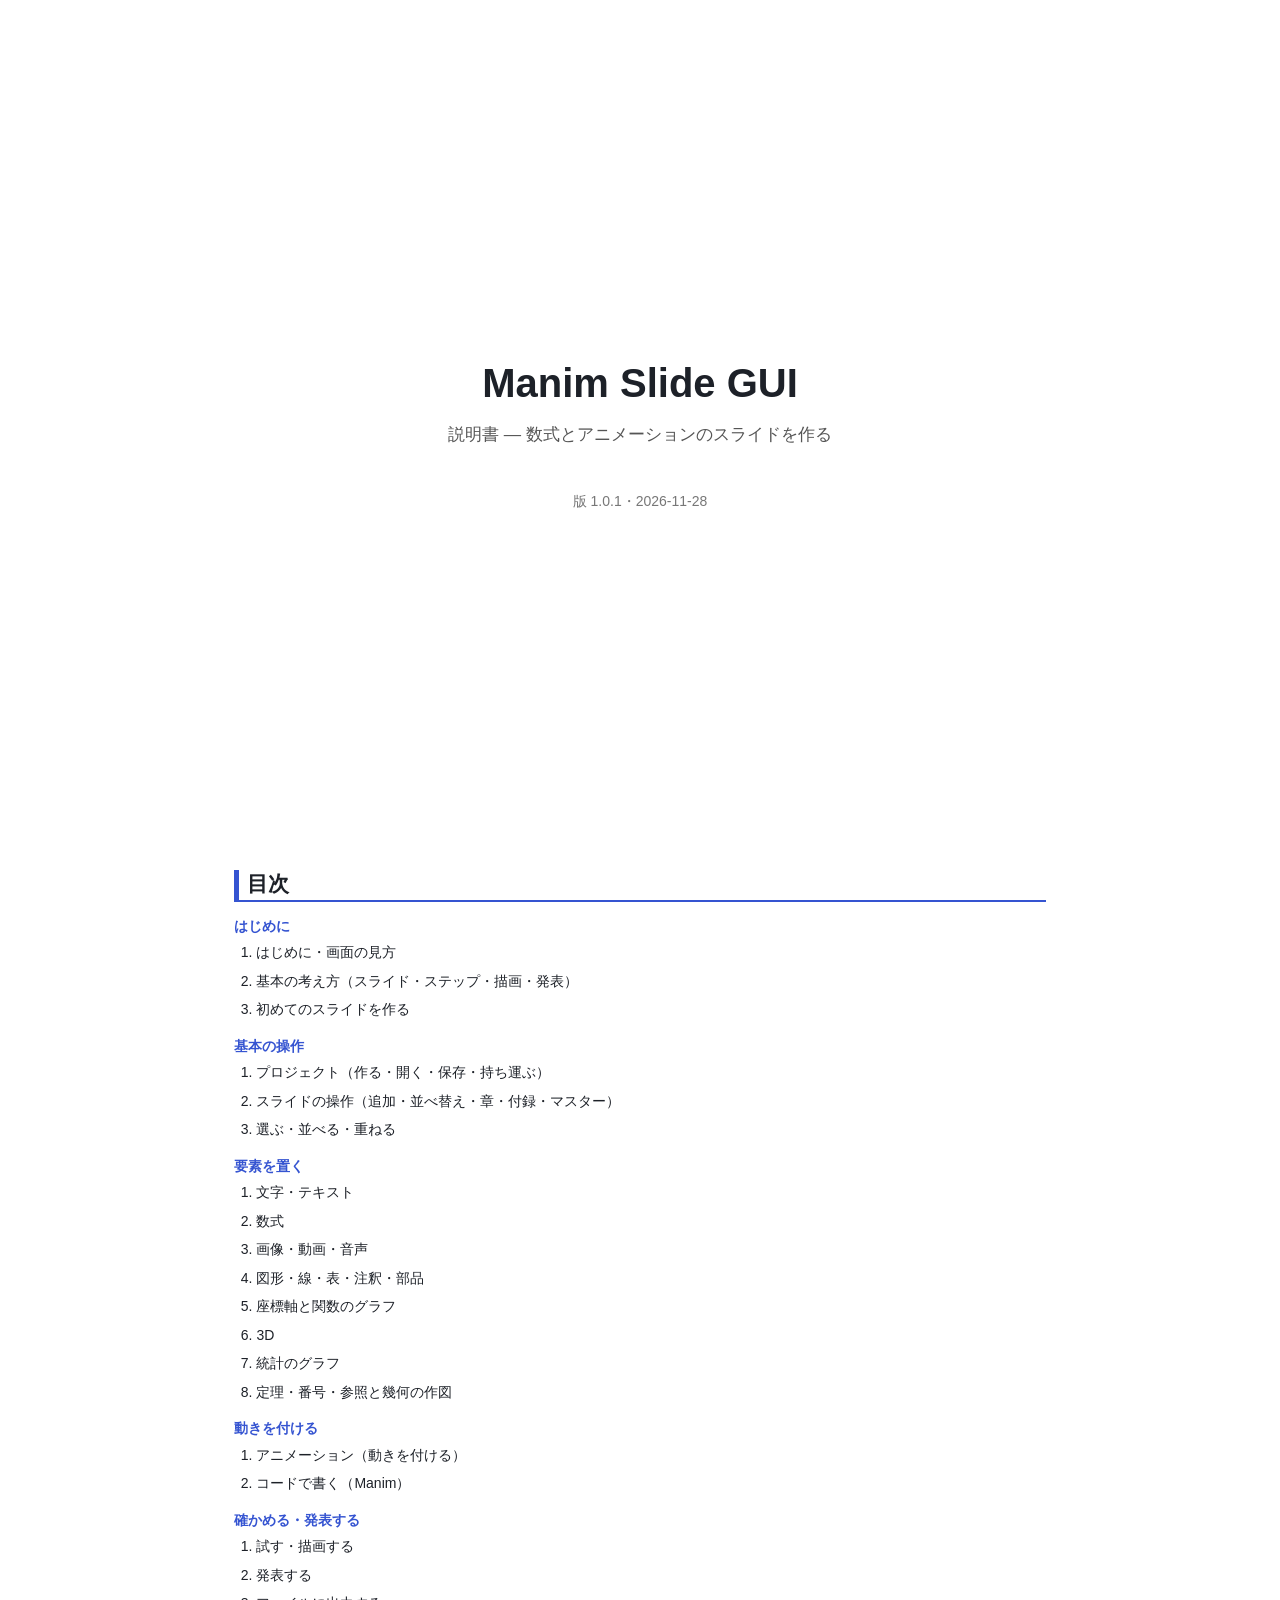
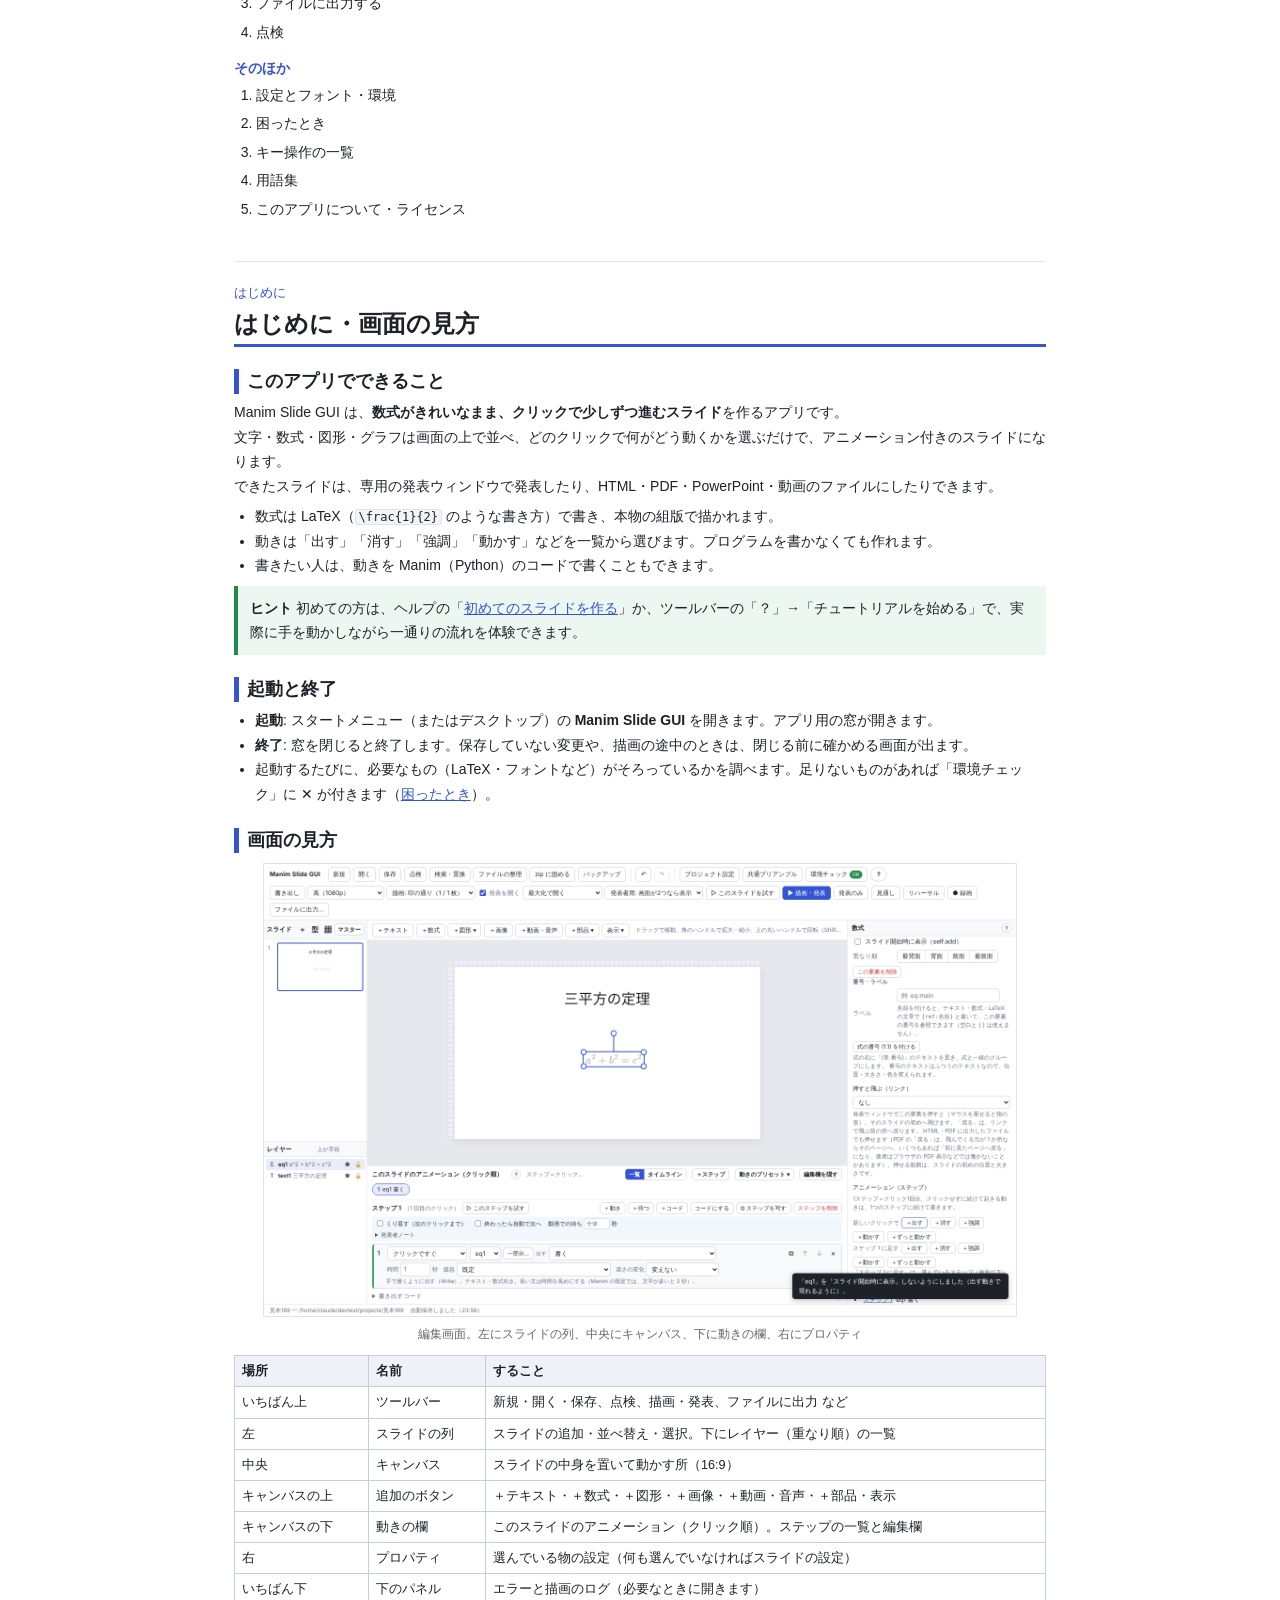
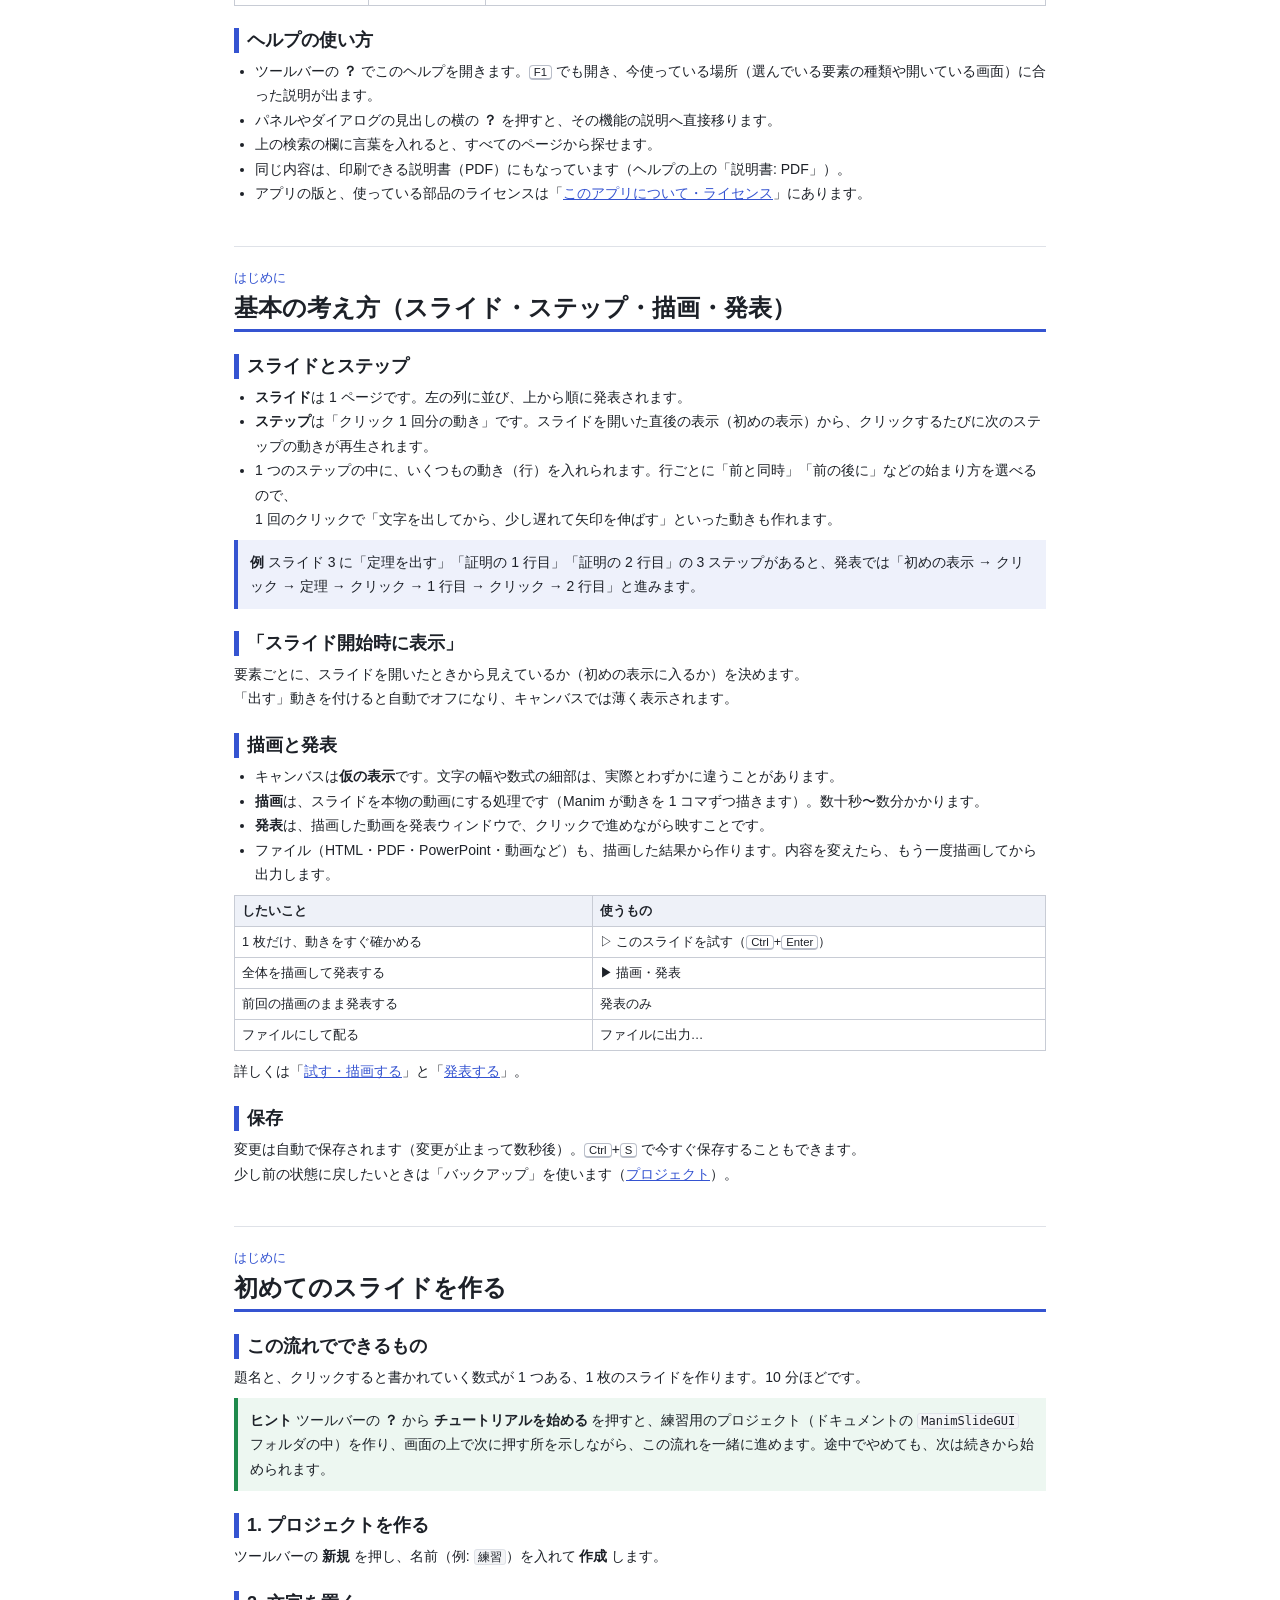
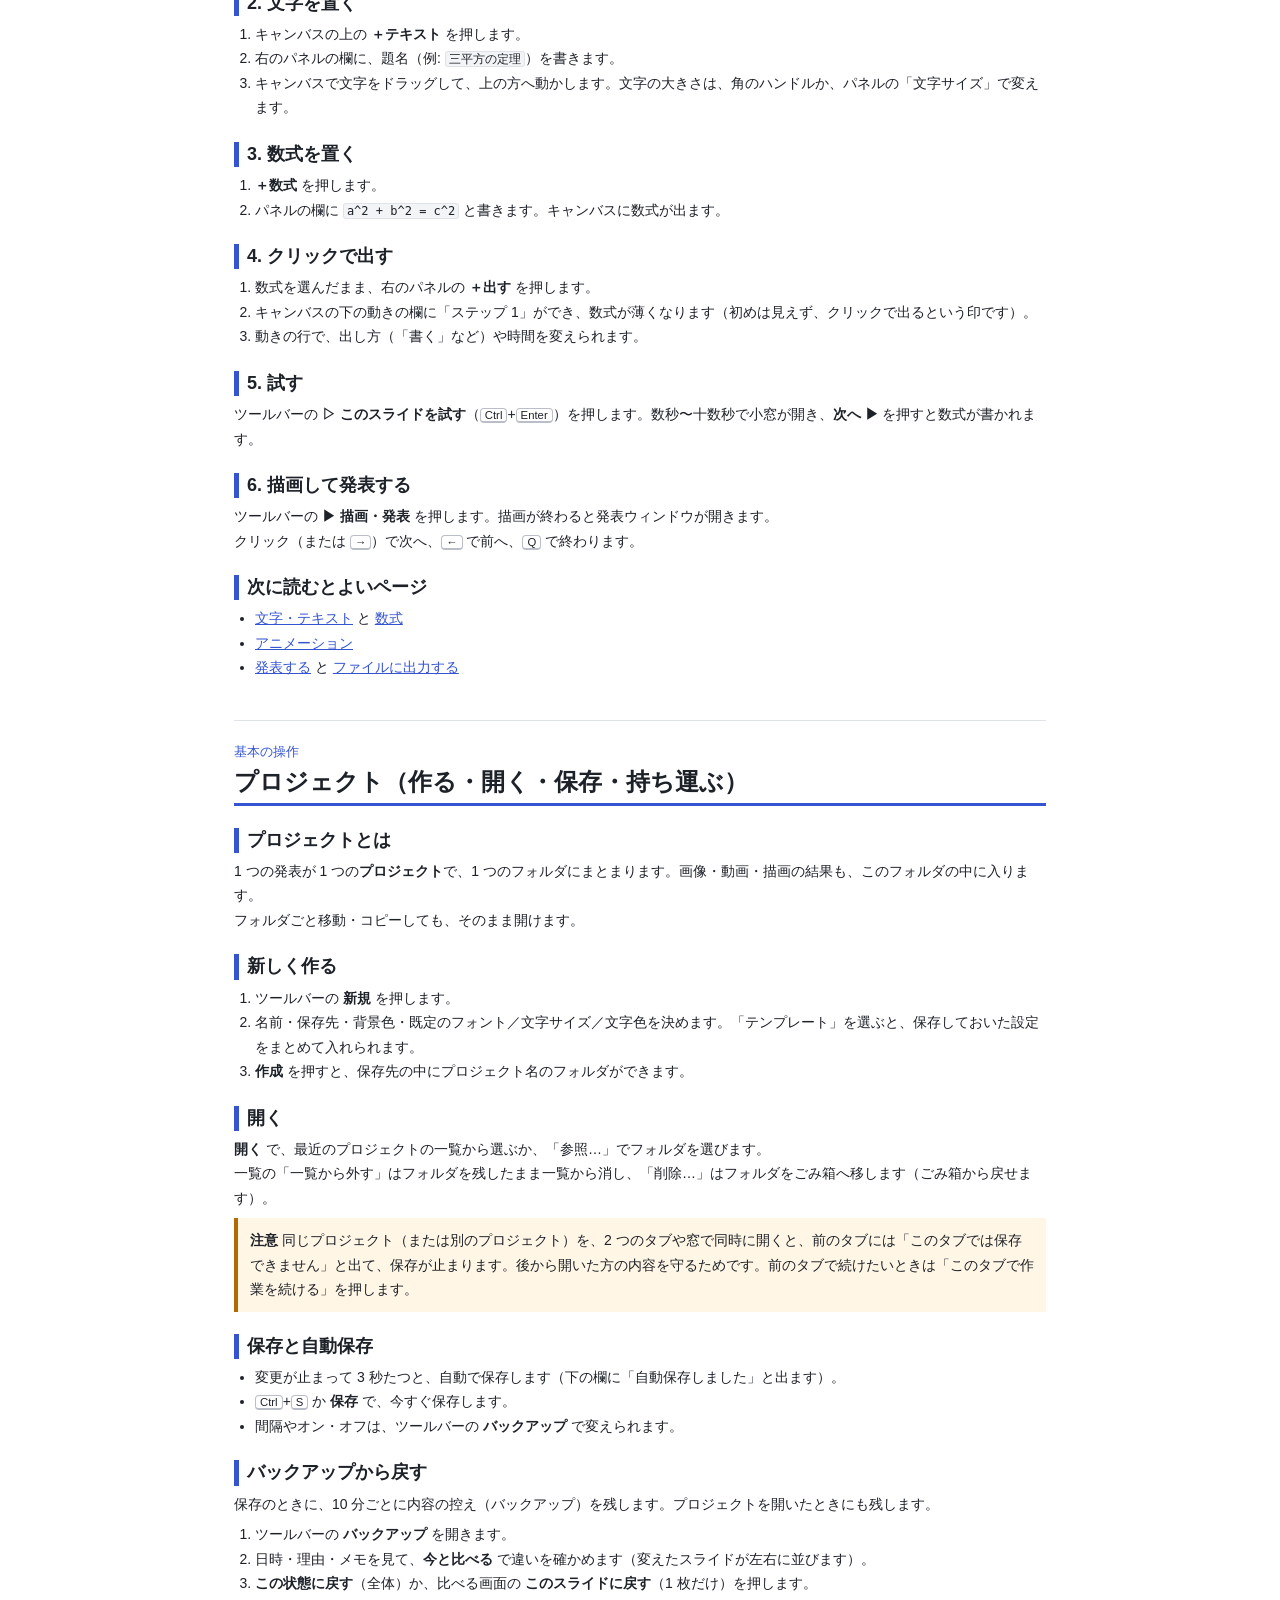
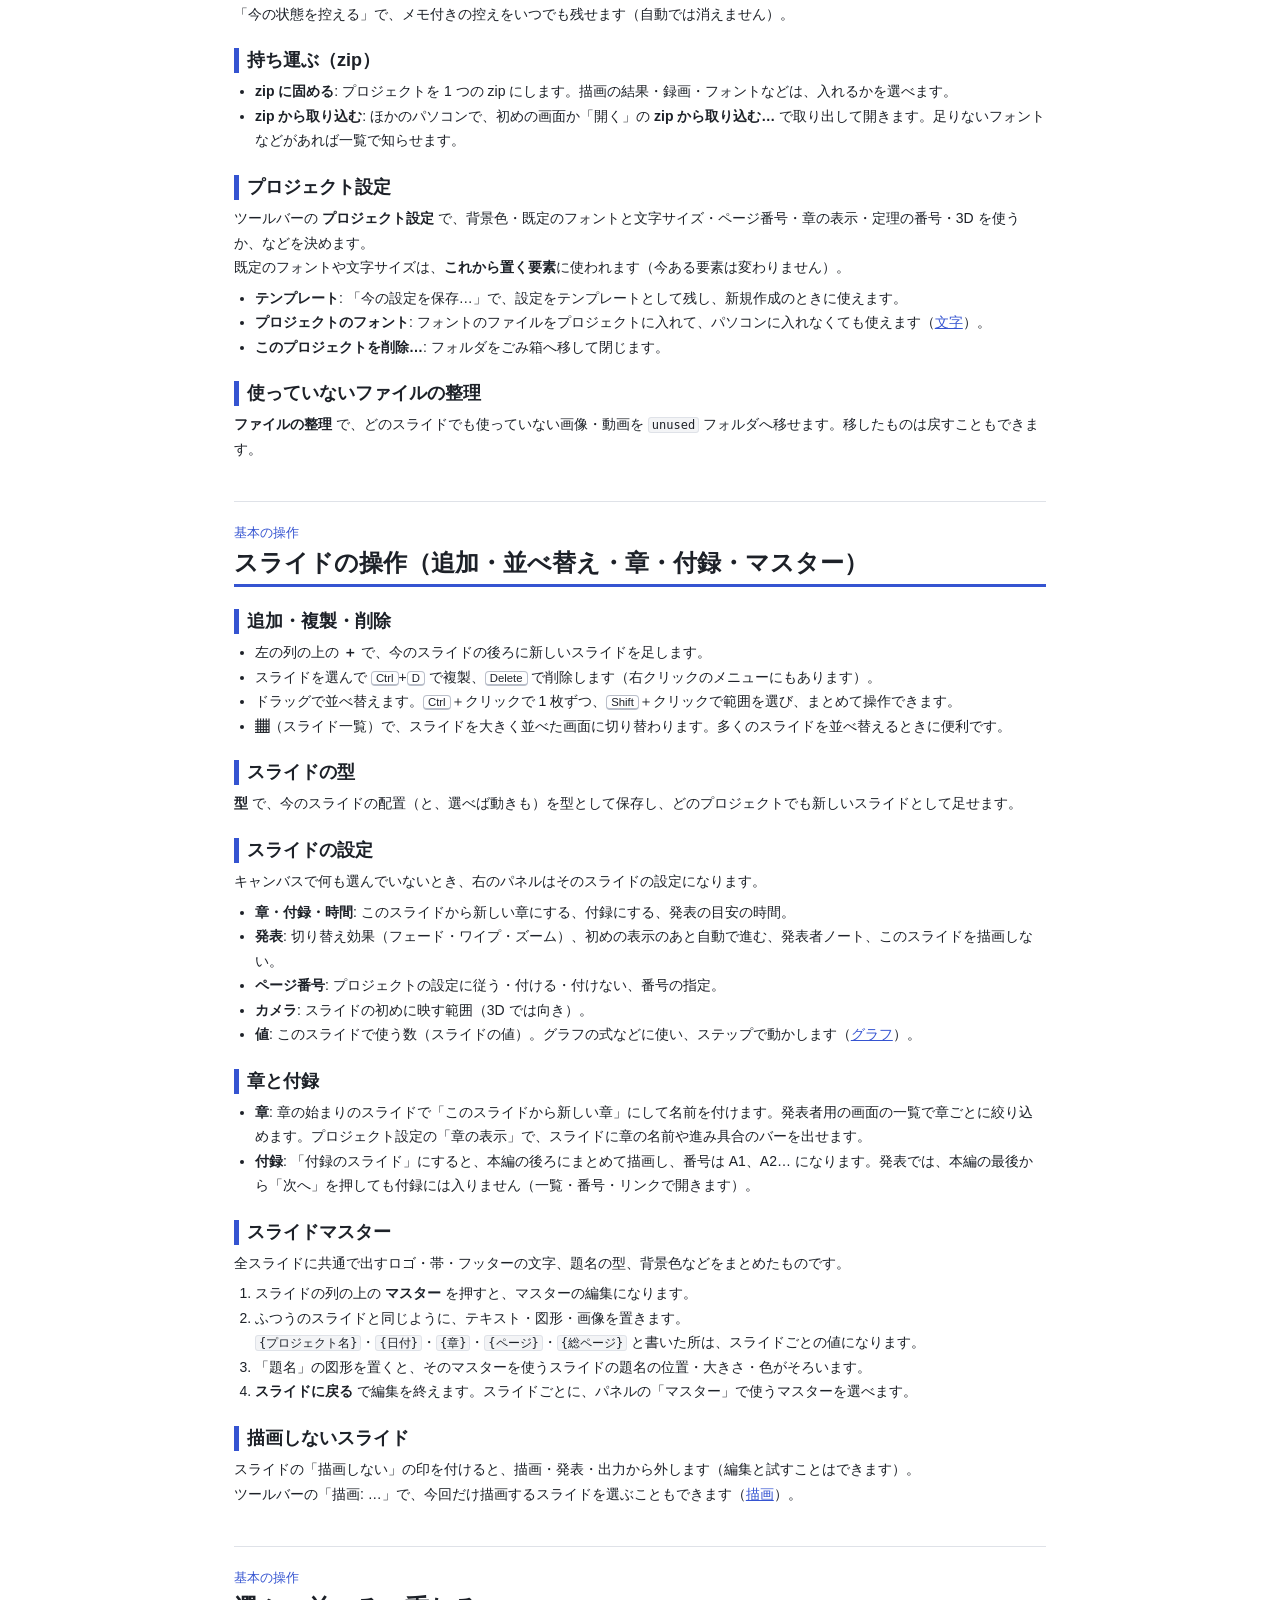
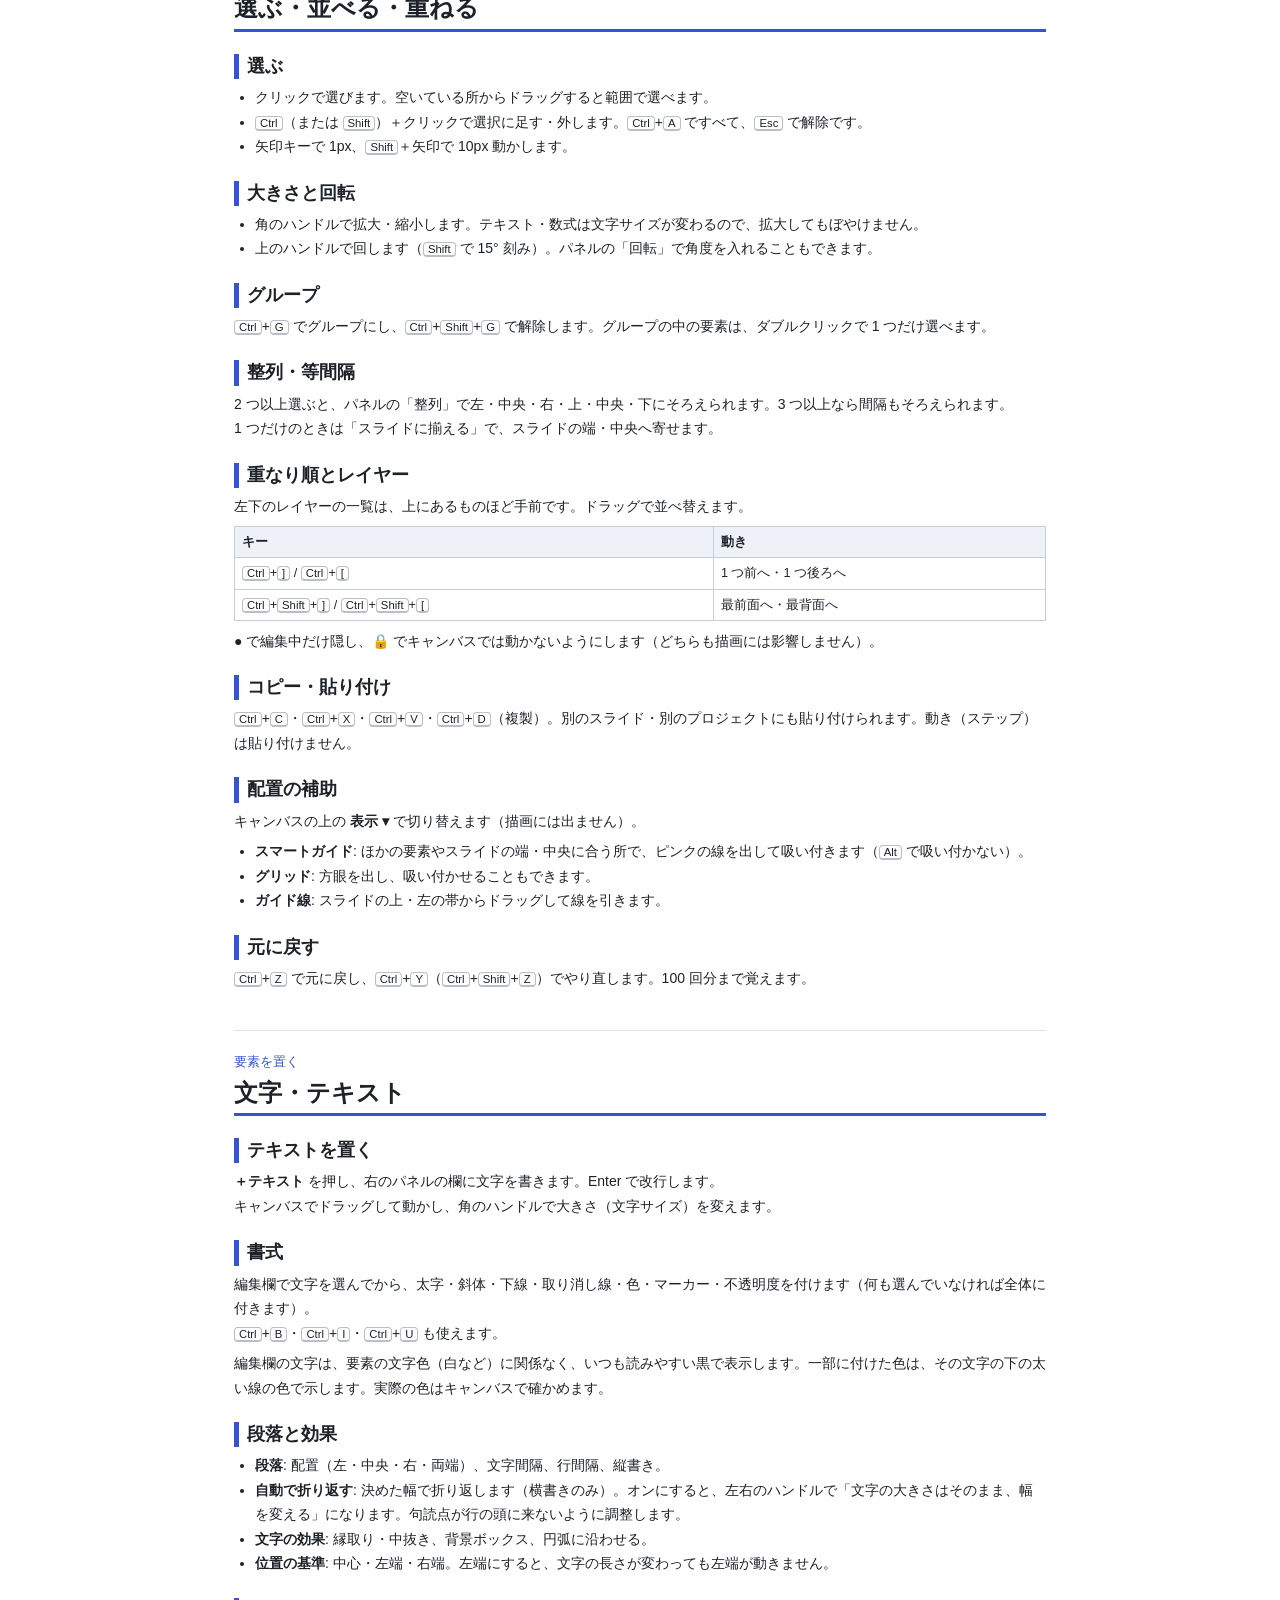
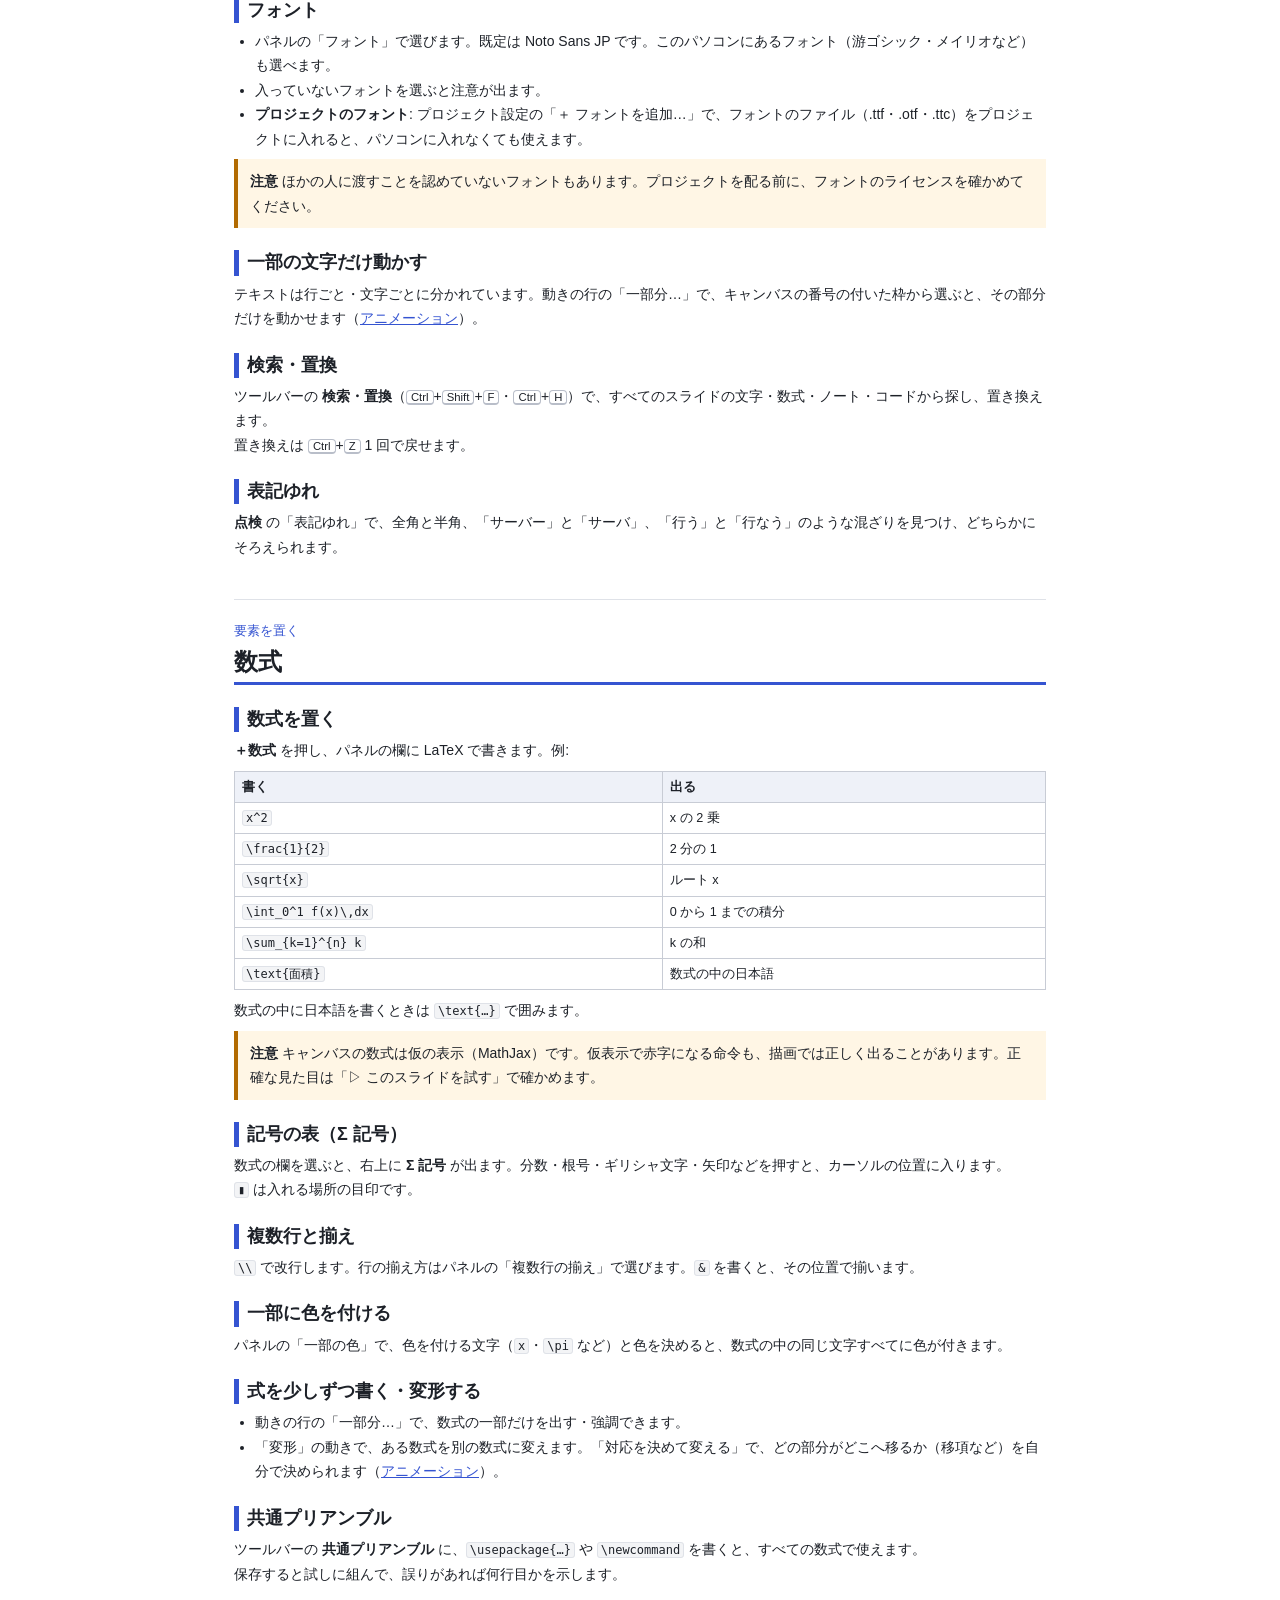
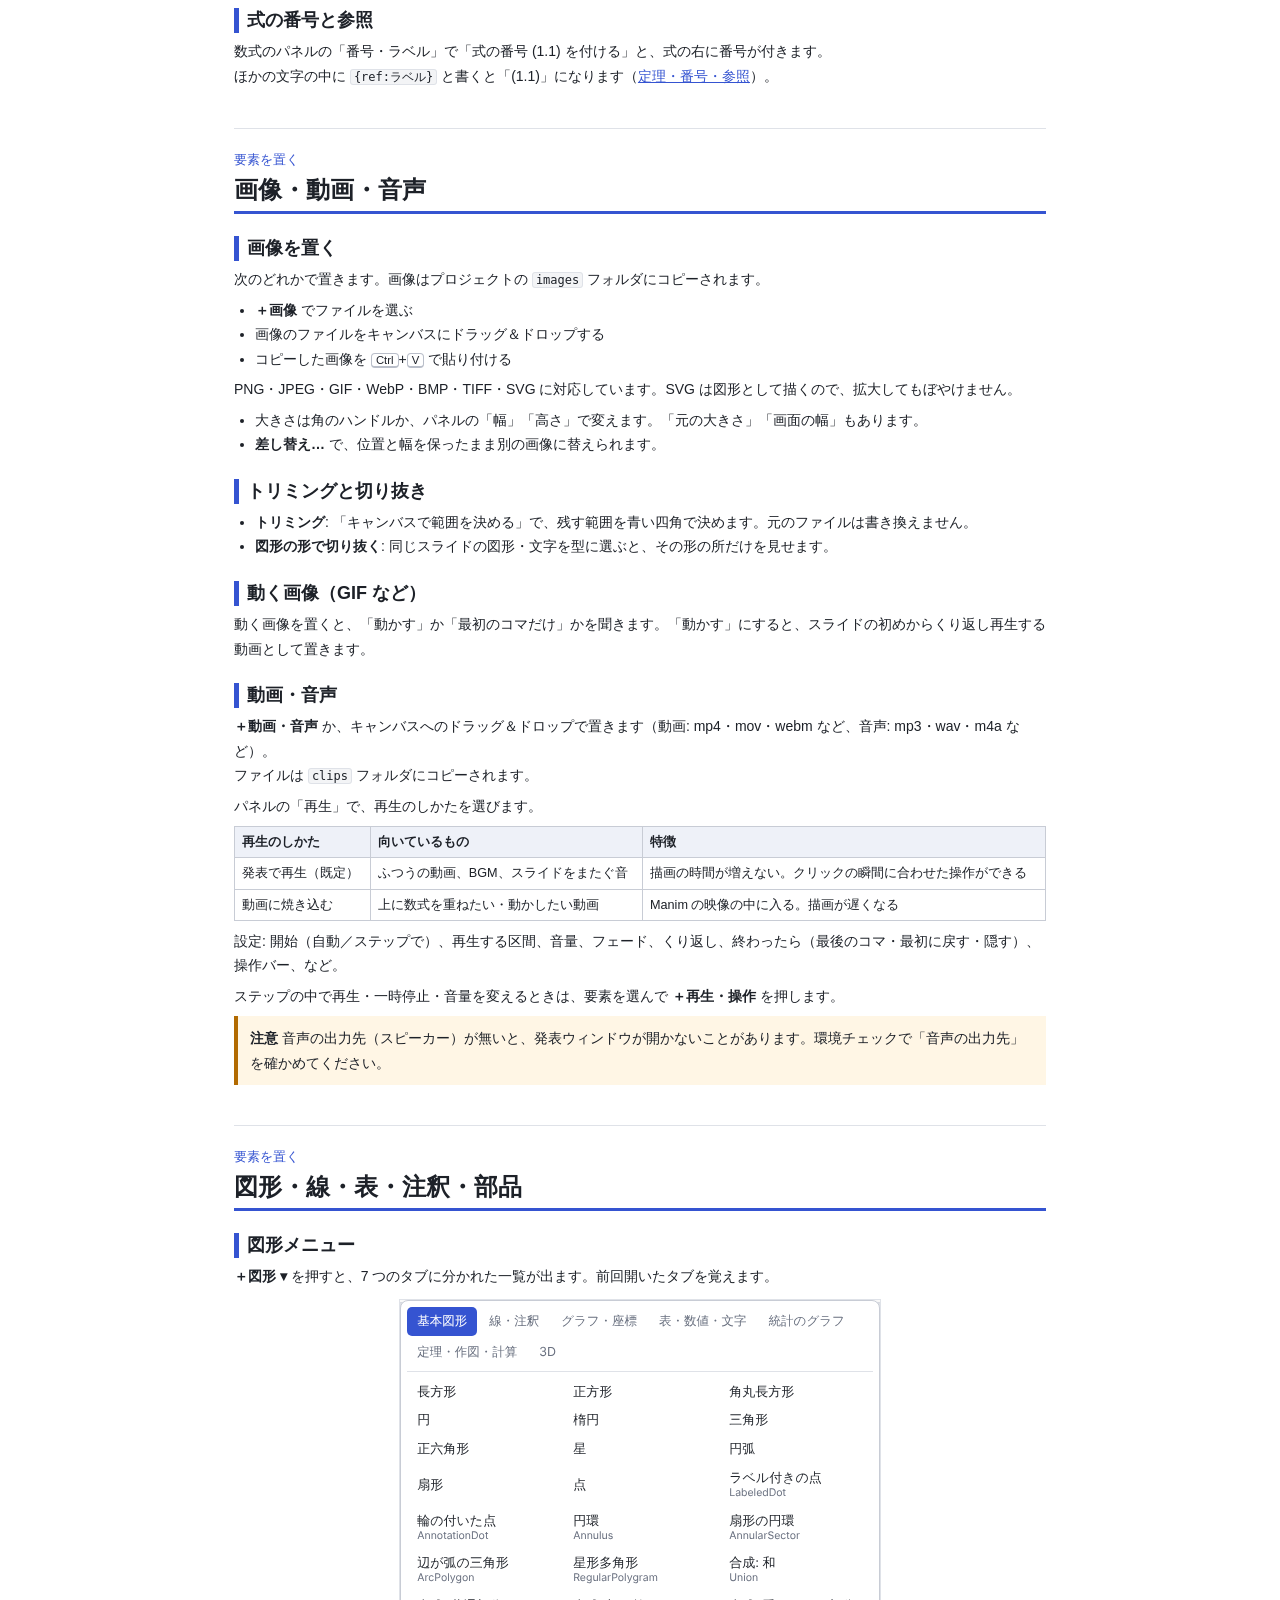
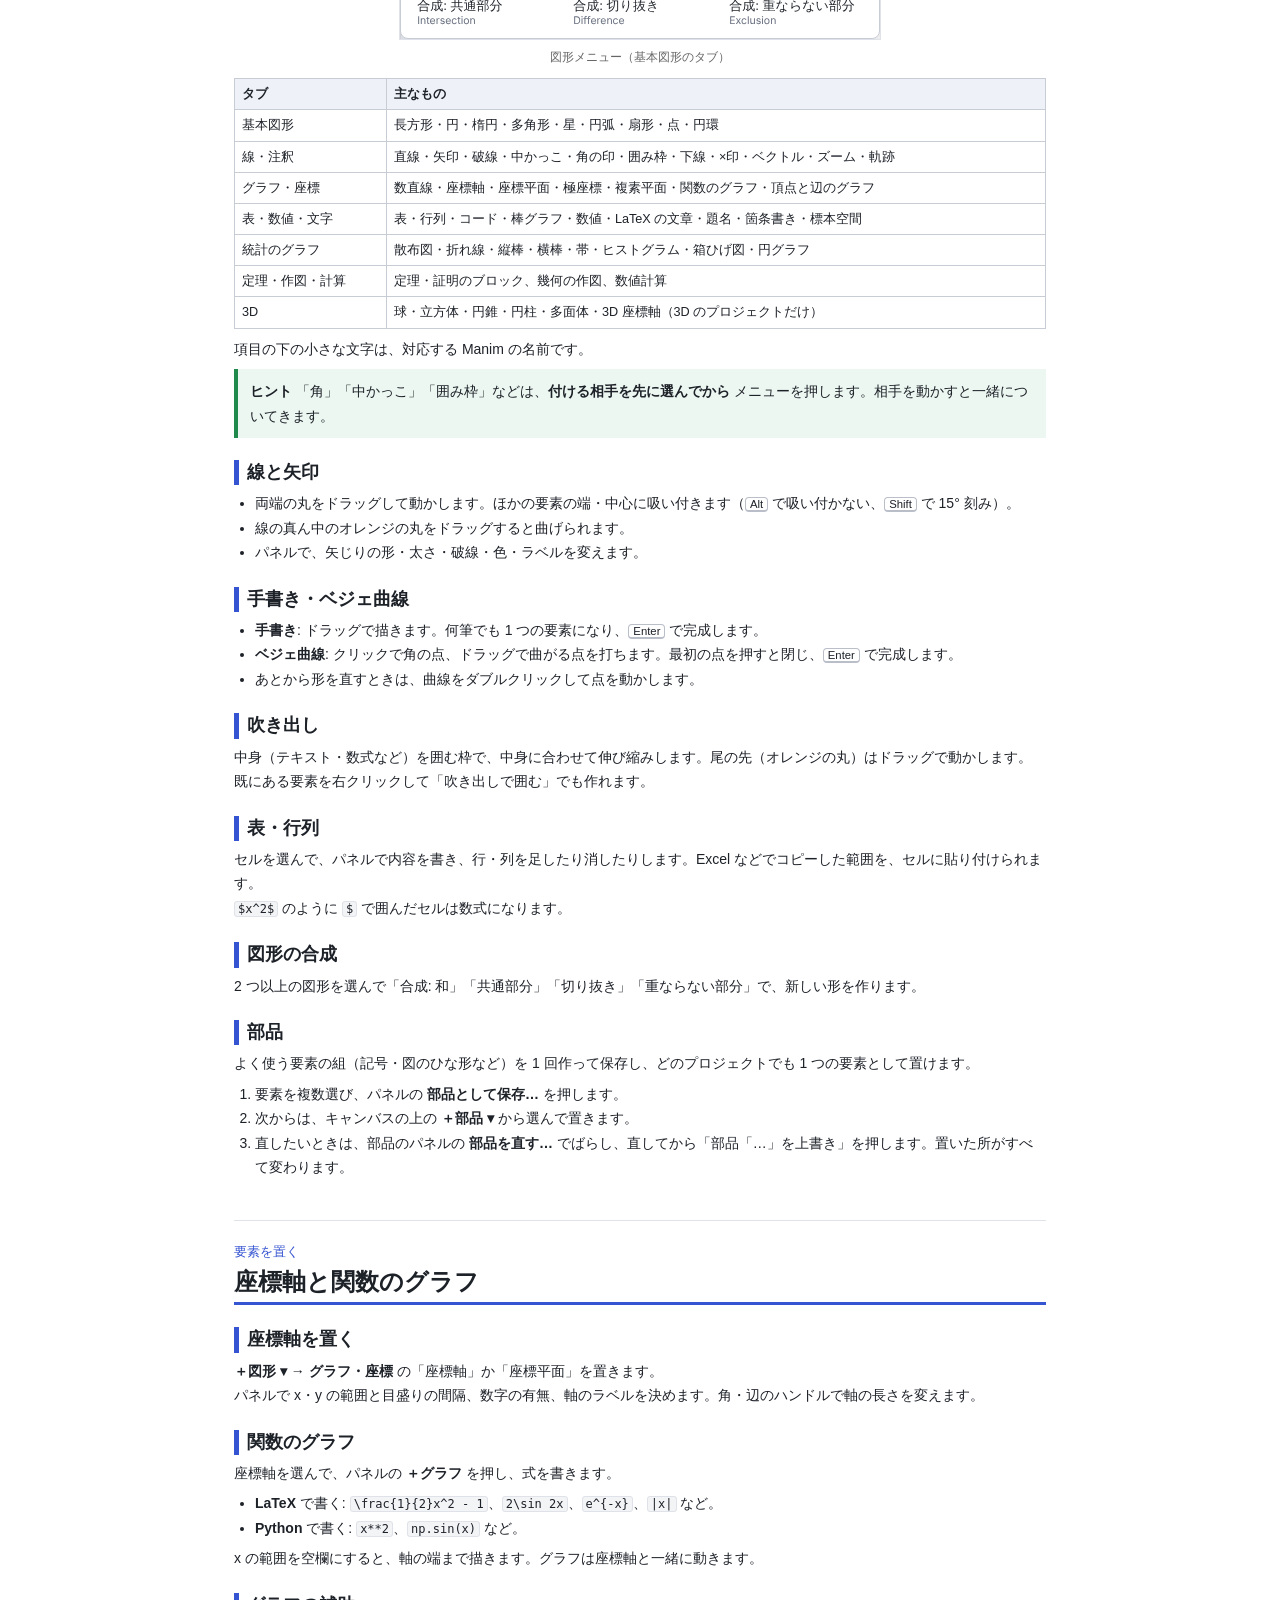
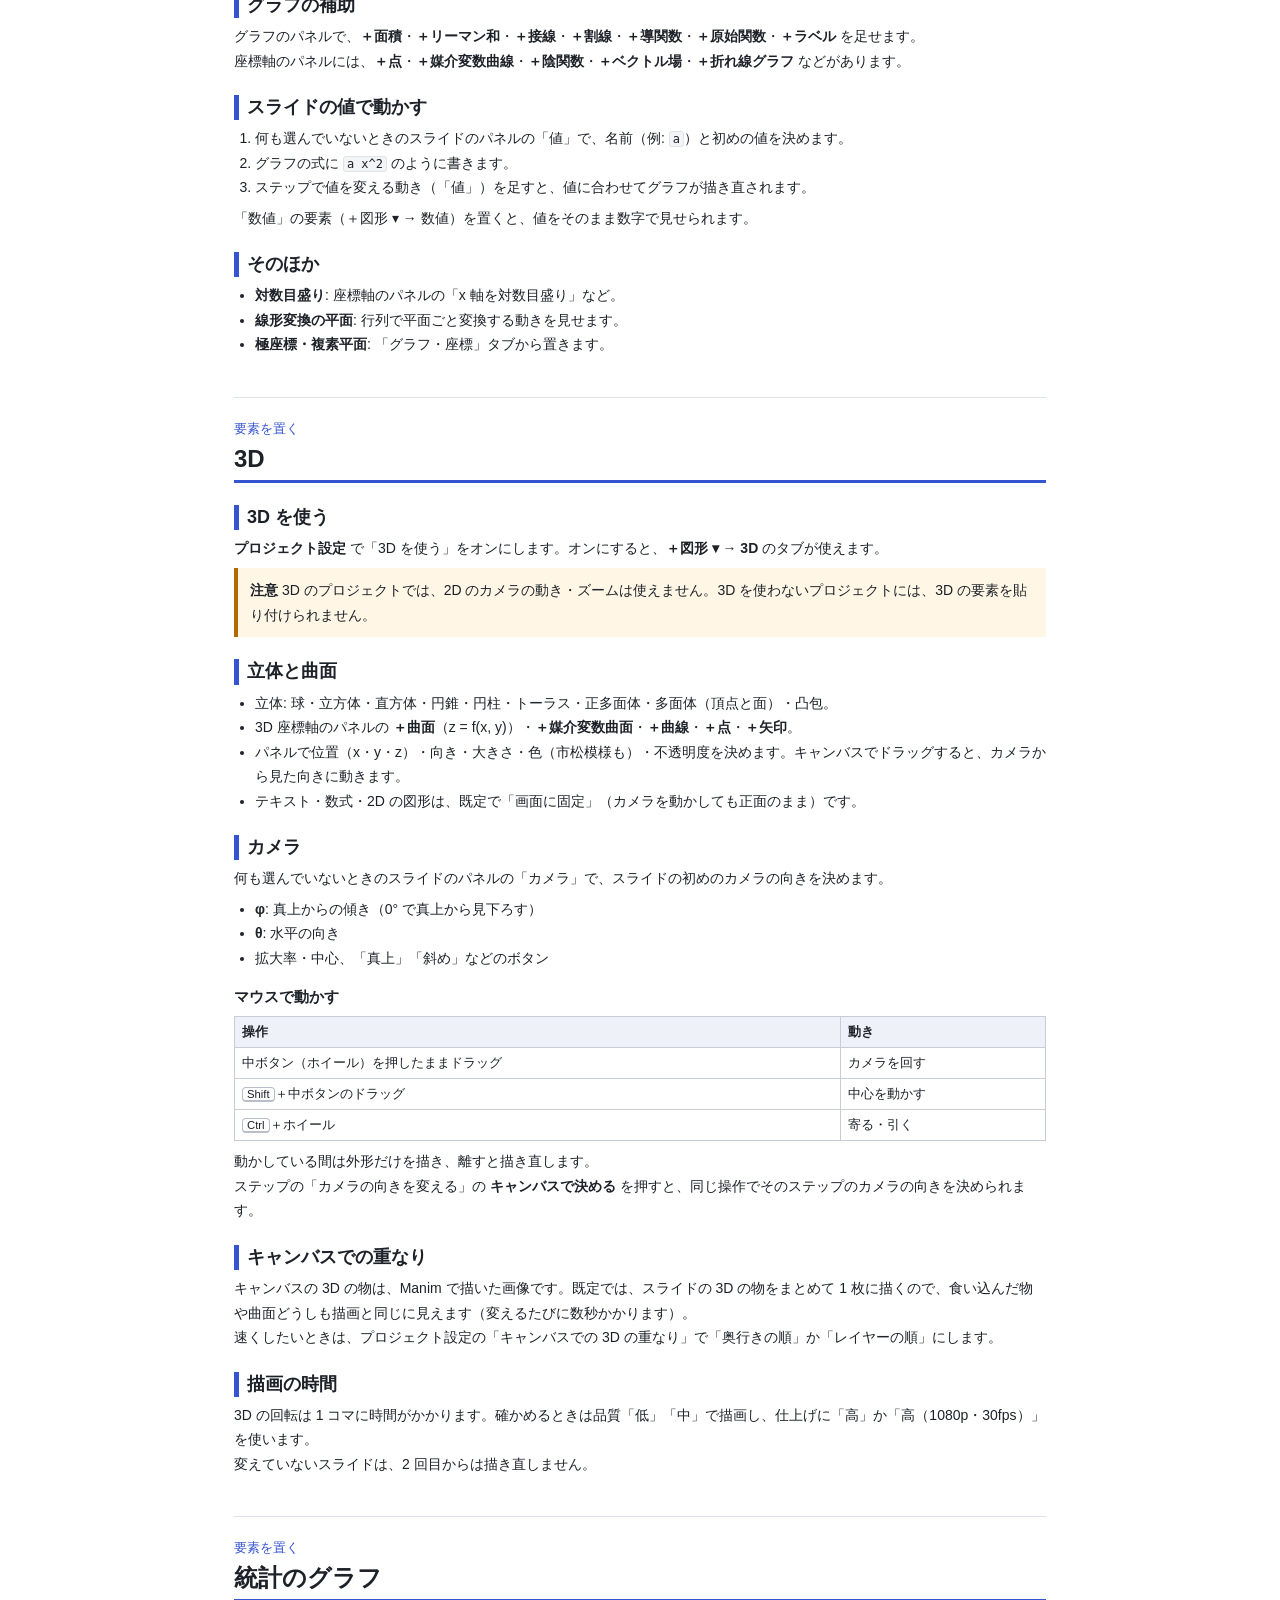
==== commit b82efff0: "Manim Slide GUI 1.0.1" ====
--- a/docs/manual/manual.html
+++ b/docs/manual/manual.html
@@ -35,7 +35,7 @@
 </style></head>
 <body>
 <div class="cover"><h1>Manim Slide GUI</h1><div class="sub">説明書 — 数式とアニメーションのスライドを作る</div>
-<div class="ver">版 1.0.0・2026-11-20</div></div>
+<div class="ver">版 1.0.1・2026-11-28</div></div>
 <nav class="toc"><h2>目次</h2><div class="grp">はじめに</div><ol><li><a href="#start">はじめに・画面の見方</a><ul></ul></li><li><a href="#concepts">基本の考え方（スライド・ステップ・描画・発表）</a><ul></ul></li><li><a href="#tutorial">初めてのスライドを作る</a><ul></ul></li></ol><div class="grp">基本の操作</div><ol><li><a href="#project">プロジェクト（作る・開く・保存・持ち運ぶ）</a><ul></ul></li><li><a href="#slides">スライドの操作（追加・並べ替え・章・付録・マスター）</a><ul></ul></li><li><a href="#arrange">選ぶ・並べる・重ねる</a><ul></ul></li></ol><div class="grp">要素を置く</div><ol><li><a href="#text">文字・テキスト</a><ul></ul></li><li><a href="#math">数式</a><ul></ul></li><li><a href="#image-media">画像・動画・音声</a><ul></ul></li><li><a href="#shapes">図形・線・表・注釈・部品</a><ul></ul></li><li><a href="#graphs">座標軸と関数のグラフ</a><ul></ul></li><li><a href="#3d">3D</a><ul></ul></li><li><a href="#stats">統計のグラフ</a><ul></ul></li><li><a href="#theorem">定理・番号・参照と幾何の作図</a><ul></ul></li></ol><div class="grp">動きを付ける</div><ol><li><a href="#animation">アニメーション（動きを付ける）</a><ul></ul></li><li><a href="#code">コードで書く（Manim）</a><ul></ul></li></ol><div class="grp">確かめる・発表する</div><ol><li><a href="#preview-render">試す・描画する</a><ul></ul></li><li><a href="#present">発表する</a><ul></ul></li><li><a href="#export">ファイルに出力する</a><ul></ul></li><li><a href="#lint">点検</a><ul></ul></li></ol><div class="grp">そのほか</div><ol><li><a href="#settings">設定とフォント・環境</a><ul></ul></li><li><a href="#trouble">困ったとき</a><ul></ul></li><li><a href="#keys">キー操作の一覧</a><ul></ul></li><li><a href="#glossary">用語集</a><ul></ul></li><li><a href="#about">このアプリについて・ライセンス</a><ul></ul></li></ol></nav>
 <section class="page" id="start"><div class="grp">はじめに</div><h1>はじめに・画面の見方</h1><h2 id="start--about" data-anchor="about">このアプリでできること</h2>
 <p>Manim Slide GUI は、<strong>数式がきれいなまま、クリックで少しずつ進むスライド</strong>を作るアプリです。<br>文字・数式・図形・グラフは画面の上で並べ、どのクリックで何がどう動くかを選ぶだけで、アニメーション付きのスライドになります。<br>できたスライドは、専用の発表ウィンドウで発表したり、HTML・PDF・PowerPoint・動画のファイルにしたりできます。</p>
@@ -127,6 +127,7 @@
 <p><strong>＋テキスト</strong> を押し、右のパネルの欄に文字を書きます。Enter で改行します。<br>キャンバスでドラッグして動かし、角のハンドルで大きさ（文字サイズ）を変えます。</p>
 <h2 id="text--format" data-anchor="format">書式</h2>
 <p>編集欄で文字を選んでから、太字・斜体・下線・取り消し線・色・マーカー・不透明度を付けます（何も選んでいなければ全体に付きます）。<br><kbd>Ctrl</kbd>+<kbd>B</kbd>・<kbd>Ctrl</kbd>+<kbd>I</kbd>・<kbd>Ctrl</kbd>+<kbd>U</kbd> も使えます。</p>
+<p>編集欄の文字は、要素の文字色（白など）に関係なく、いつも読みやすい黒で表示します。一部に付けた色は、その文字の下の太い線の色で示します。実際の色はキャンバスで確かめます。</p>
 <h2 id="text--paragraph" data-anchor="paragraph">段落と効果</h2>
 <ul><li><strong>段落</strong>: 配置（左・中央・右・両端）、文字間隔、行間隔、縦書き。</li><li><strong>自動で折り返す</strong>: 決めた幅で折り返します（横書きのみ）。オンにすると、左右のハンドルで「文字の大きさはそのまま、幅を変える」になります。句読点が行の頭に来ないように調整します。</li><li><strong>文字の効果</strong>: 縁取り・中抜き、背景ボックス、円弧に沿わせる。</li><li><strong>位置の基準</strong>: 中心・左端・右端。左端にすると、文字の長さが変わっても左端が動きません。</li></ul>
 <h2 id="text--fonts" data-anchor="fonts">フォント</h2>
@@ -222,7 +223,7 @@
 <h2 id="stats--animate" data-anchor="animate">出し方</h2>
 <p>グラフを選んで <strong>＋出す</strong> を押すと、座標軸を先に出してから、点・棒などを順に出します（誤差棒・回帰直線は最後）。</p></section><section class="page" id="theorem"><div class="grp">要素を置く</div><h1>定理・番号・参照と幾何の作図</h1><h2 id="theorem--blocks" data-anchor="blocks">定理・証明のブロック</h2>
 <p><strong>＋図形 ▾ → 定理・作図・計算</strong> で、定理・定義・補題・命題・系・例・注意・証明のブロックを置きます。</p>
-<ul><li>本文は 1 行が 1 段落です。数式は <code>$…$</code> で書きます。</li><li>「仮定:」「結論:」などで始めた行は色で強調します。</li><li>証明は「何の証明か」を選ぶと「定理 3.1 の証明」になり、最後に ∎ が付きます。</li><li><strong>段落ごとに出すステップを作る</strong> で、見出し → 段落 1 → 段落 2 … と 1 クリックずつ出すステップを足します。</li></ul>
+<ul><li>本文は 1 行が 1 段落です。数式は <code>$…$</code> で書きます。ドル記号そのものを出すときは <code>\$</code> と書きます（<code>$</code> が 1 つだけだと、LaTeX のエラーになります）。</li><li>「仮定:」「結論:」などで始めた行は色で強調します。</li><li>証明は「何の証明か」を選ぶと「定理 3.1 の証明」になり、最後に ∎ が付きます。</li><li><strong>段落ごとに出すステップを作る</strong> で、見出し → 段落 1 → 段落 2 … と 1 クリックずつ出すステップを足します。</li></ul>
 <h2 id="theorem--numbers" data-anchor="numbers">番号</h2>
 <p>章ごとに 1 から、定理・定義・補題などで通して番号が付きます（付録は A.1…）。<br>プロジェクト設定の「定理・番号」で、通し番号にする、種類ごとの名前・色、証明の見出しの形を変えられます。</p>
 <h2 id="theorem--ref" data-anchor="ref">ラベルと参照</h2>
@@ -238,7 +239,8 @@
 <p>「出す」動きを付けた要素は、初めは見えない（薄く表示）になります。</p>
 <figure><img src="[data-uri]" alt="動きの欄。上にステップの一覧、下に選んだステップの動きの行" loading="lazy"><figcaption>動きの欄。上にステップの一覧、下に選んだステップの動きの行</figcaption></figure>
 <h2 id="animation--kinds" data-anchor="kinds">動きの種類</h2>
-<table><thead><tr><th>分類</th><th>例</th></tr></thead><tbody><tr><td>出す</td><td>フェードで出す・書く・線を描く・中心から大きく・滑り込む・1 文字ずつ打つ・部品を少しずつずらして出す</td></tr><tr><td>消す</td><td>フェードで消す・縮んで消える・書いたのを消す</td></tr><tr><td>強調</td><td>目立たせる・囲む・揺らす・波打たせる・点滅・光を放つ</td></tr><tr><td>動かす</td><td>移動・拡大・縮小・回転・色を変える・線に沿って動く・覚えた状態に戻す</td></tr><tr><td>変形</td><td>形を変える・同じ形を合わせて変える・対応を決めて変える・位置を入れ替える</td></tr><tr><td>ずっと動かす</td><td>ずっと回す・進め続ける・ほかの要素について行く</td></tr><tr><td>そのほか</td><td>値を変える・カメラ・動画の操作・待つ・コード</td></tr></tbody></table>
+<table><thead><tr><th>分類</th><th>例</th></tr></thead><tbody><tr><td>出す</td><td>フェードで出す・書く・線を描く・中心から大きく・滑り込む・1 文字ずつ打つ・部品を少しずつずらして出す</td></tr><tr><td>消す</td><td>フェードで消す・縮んで消える・書いたのを消す</td></tr><tr><td>強調</td><td>目立たせる・囲む・揺らす・波打たせる・点滅・光を放つ</td></tr><tr><td>動かす</td><td>移動・拡大・縮小・回転・左右反転・上下反転・色を変える・線に沿って動く・覚えた状態に戻す</td></tr><tr><td>変形</td><td>形を変える・同じ形を合わせて変える・対応を決めて変える・位置を入れ替える</td></tr><tr><td>ずっと動かす</td><td>ずっと回す・進め続ける・ほかの要素について行く</td></tr><tr><td>そのほか</td><td>値を変える・カメラ・動画の操作・待つ・コード</td></tr></tbody></table>
+<p>左右反転・上下反転は、鏡に映したように裏返します（途中で幅・高さが細くなります）。境を「決めた線」にすると、x = 0（y 軸）や y = 0（x 軸）について対称な位置へ裏返せます。</p>
 <p>移動先・回転の中心・カメラの枠は、キャンバスに薄い影で示され、ドラッグで決められます。</p>
 <h2 id="animation--together" data-anchor="together">同じクリックで、別の要素も動かす</h2>
 <p>PowerPoint の「直前の動作と同時」「直前の動作の後」に当たるものです。</p>
@@ -336,7 +338,7 @@
 <h2 id="keys--present" data-anchor="present">発表ウィンドウ</h2>
 <table><thead><tr><th>キー</th><th>動き</th></tr></thead><tbody><tr><td>クリック・<kbd>→</kbd>・<kbd>PageDown</kbd></td><td>次へ</td></tr><tr><td>右クリック・<kbd>←</kbd>・<kbd>PageUp</kbd></td><td>前へ</td></tr><tr><td><kbd>F</kbd></td><td>フルスクリーンの切り替え</td></tr><tr><td><kbd>Q</kbd></td><td>終わる</td></tr><tr><td>番号＋<kbd>Enter</kbd></td><td>そのページへ</td></tr><tr><td><kbd>L</kbd> / <kbd>P</kbd> / <kbd>Z</kbd></td><td>レーザー / ペン / 拡大鏡</td></tr><tr><td><kbd>B</kbd> / <kbd>W</kbd></td><td>黒画面 / 白画面</td></tr><tr><td><kbd>Ctrl</kbd>+<kbd>R</kbd> / <kbd>Ctrl</kbd>+<kbd>Shift</kbd>+<kbd>R</kbd></td><td>録画の開始・一時停止 / 終了</td></tr><tr><td><kbd>?</kbd></td><td>道具の一覧</td></tr></tbody></table></section><section class="page" id="glossary"><div class="grp">そのほか</div><h1>用語集</h1><h2 id="glossary--terms" data-anchor="terms">用語</h2>
 <table><thead><tr><th>用語</th><th>意味</th></tr></thead><tbody><tr><td>スライド</td><td>発表の 1 ページ</td></tr><tr><td>ステップ</td><td>クリック 1 回分の動き</td></tr><tr><td>区切り</td><td>クリックで止まる所。「3-2」は 3 ページの 2 回目のクリックの後</td></tr><tr><td>初めの表示</td><td>スライドを開いた直後、まだクリックしていないときの画面</td></tr><tr><td>動きの行</td><td>ステップの中の 1 つの動き</td></tr><tr><td>要素</td><td>キャンバスに置いた 1 つの物（テキスト・数式・図形・画像など）</td></tr><tr><td>変数名</td><td>要素の名前。コードで要素を指すときに使う（<code>eq1</code> など）</td></tr><tr><td>描画</td><td>スライドを本物の動画にする処理</td></tr><tr><td>仮表示</td><td>キャンバスの表示。描画とはわずかに違うことがある</td></tr><tr><td>発表ウィンドウ</td><td>描画した動画をクリックで進めながら映す窓</td></tr><tr><td>発表者用の画面</td><td>発表者だけが見る、次のスライド・ノート・タイマーの窓</td></tr><tr><td>共通プリアンブル</td><td>すべての数式で使う LaTeX の設定（<code>\usepackage</code> など）</td></tr><tr><td>スライドマスター</td><td>全スライドに共通で出す要素と設定</td></tr><tr><td>スライドの値</td><td>スライドで使う数。動かすとグラフなどが変わる</td></tr><tr><td>部品</td><td>保存した要素の組。どのプロジェクトでも置ける</td></tr><tr><td>LaTeX</td><td>数式を書くための書き方（<code>\frac{1}{2}</code> など）</td></tr><tr><td>Manim</td><td>アニメーションを描くプログラム。このアプリは裏で使う</td></tr><tr><td>Manim Slides</td><td>Manim の動画をクリックで進めて発表する仕組み</td></tr><tr><td>TeX Live</td><td>LaTeX を動かすためのソフト一式</td></tr></tbody></table></section><section class="page" id="about"><div class="grp">そのほか</div><h1>このアプリについて・ライセンス</h1><h2 id="about--about" data-anchor="about">このアプリについて</h2>
-<ul><li>名前: Manim Slide GUI</li><li>版: 1.0.0</li></ul>
+<ul><li>名前: Manim Slide GUI</li><li>版: 1.0.1</li></ul>
 <p>このアプリは、数学のアニメーションを作る Python のライブラリ <strong>Manim</strong>（Community 版）と、Manim のアニメーションをスライドとして発表する <strong>Manim Slides</strong> を使って作った、<strong>非公式のツール</strong>です。<br>Manim Community・Manim Slides の開発者とは関係がありません。このアプリについての問い合わせは、Manim・Manim Slides の開発元ではなく、このアプリの作者（配布しているレポジトリ）へお願いします。</p>
 <div class="help-box warn"><p><strong>注意</strong> Manim には、Grant Sanderson さん（3Blue1Brown）が作った元の版（ManimGL）と、そこから分かれてコミュニティが開発している <strong>Community 版</strong>があります。このアプリが使うのは Community 版です。</p></div>
 <h2 id="about--license" data-anchor="license">このアプリのライセンス</h2>
